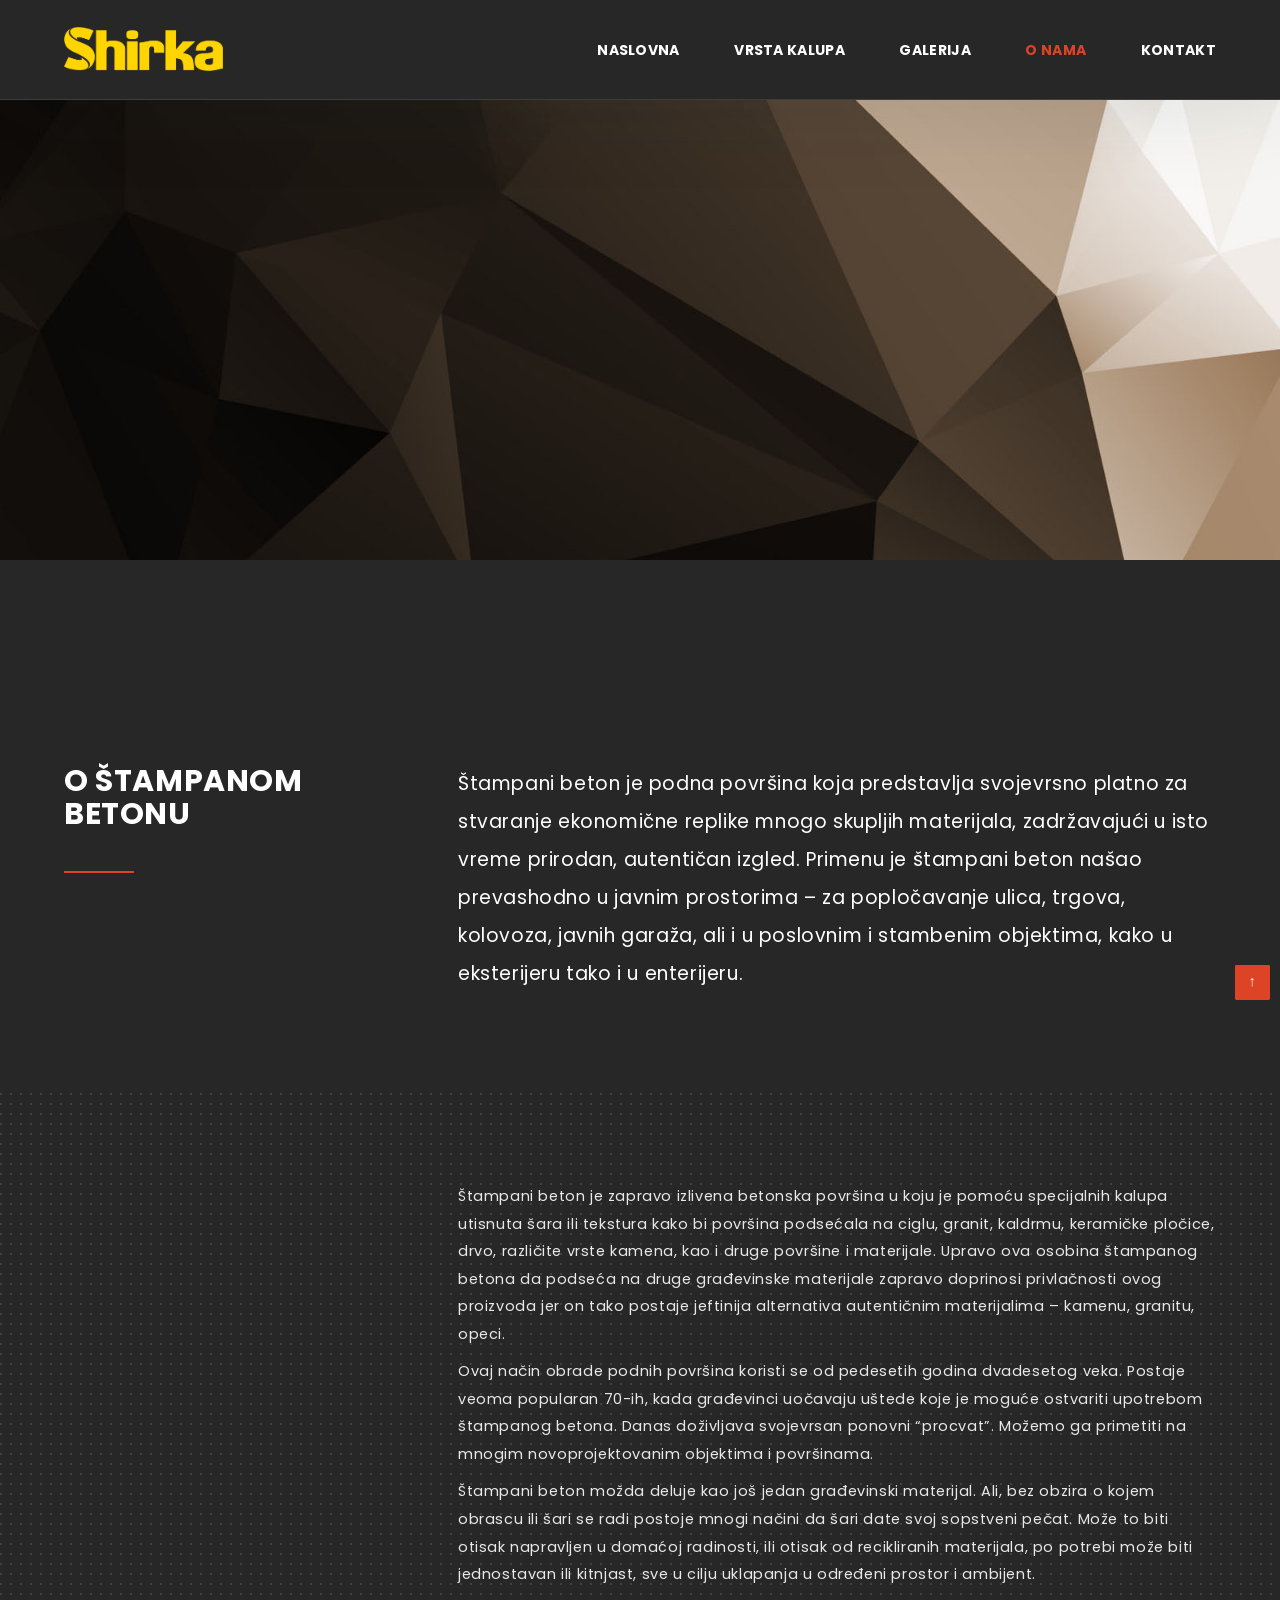
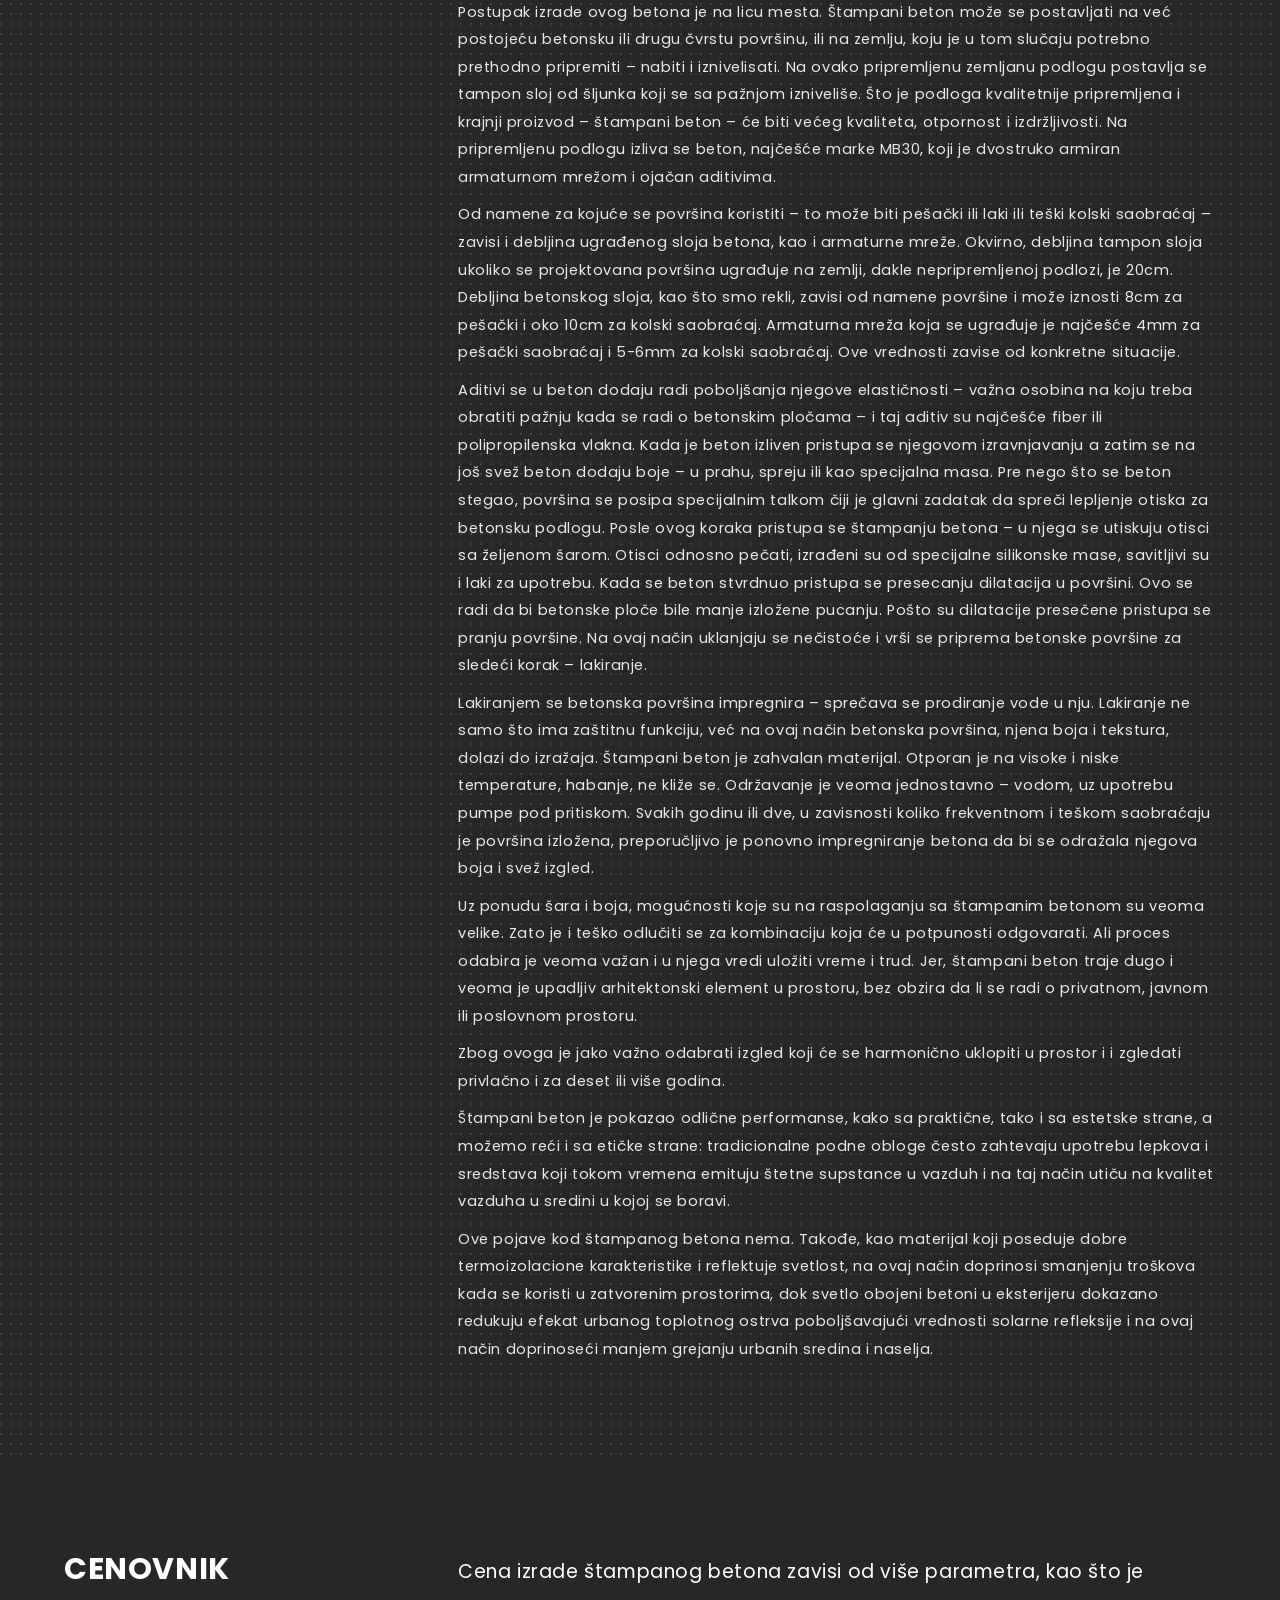
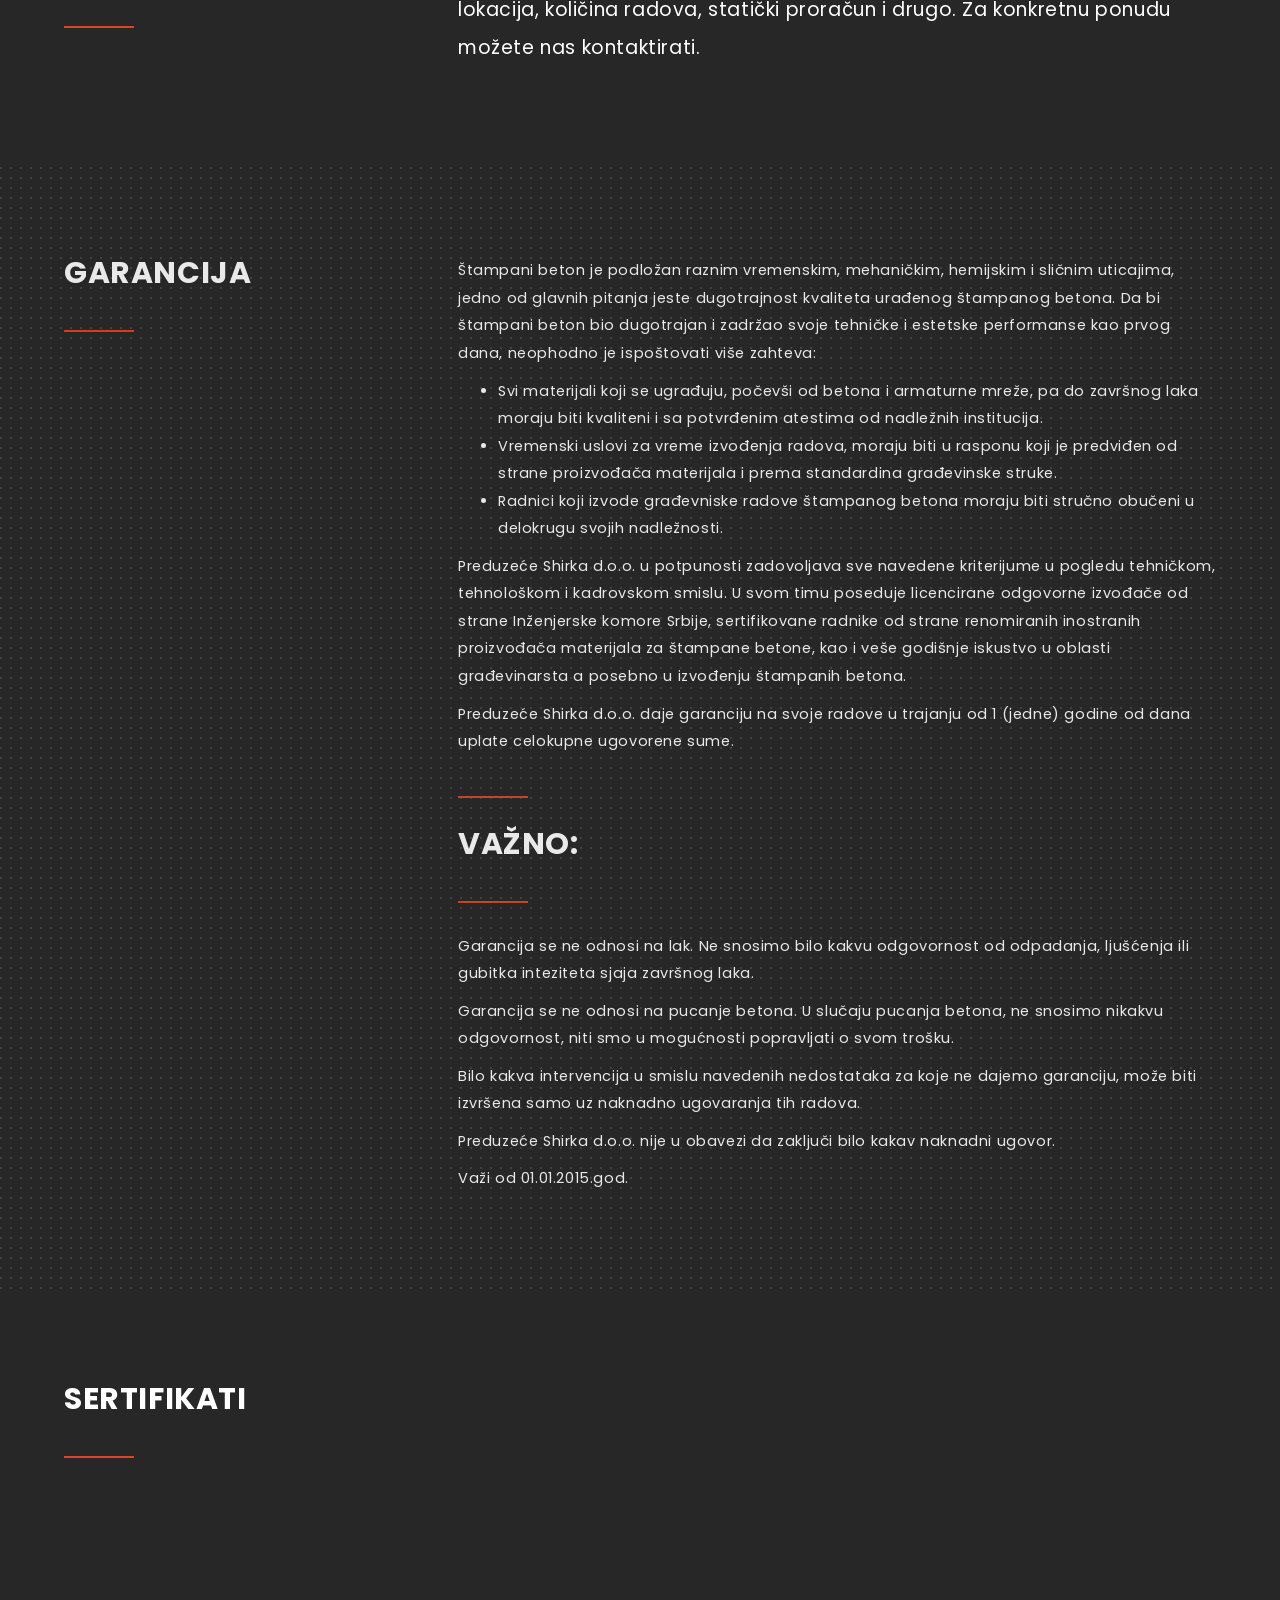
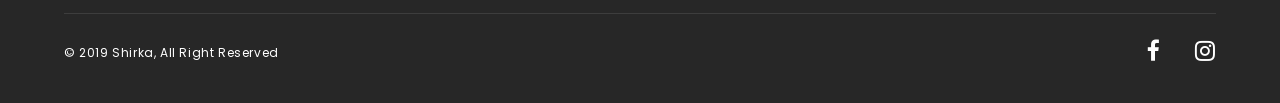
==== about-black.html @ 014ee8f3 "Initial commit" ====
<!DOCTYPE html>
<html lang="zxx">
  <head>
    <meta charset="utf-8">
    <title>Štampani beton | O nama</title>
    <meta content="" name="description">
    <meta content="" name="author">
    <meta content="" name="keywords">
    <meta content="width=device-width, initial-scale=1, maximum-scale=1" name="viewport">
    <!-- Bootstrap CSS -->
    <link href="css/bootstrap.min.css" rel="stylesheet">
    <!-- font themify CSS -->
    <link rel="stylesheet" href="css/themify-icons.css">
    <!-- font awesome CSS -->
    <link href="font-awesome/css/font-awesome.css" rel="stylesheet">
    <!-- date picker CSS -->
    <link href="css/datepicker.min.css" rel="stylesheet">
    <!-- revolution slider css -->
    <link rel="stylesheet" type="text/css" href="css/fullwidth.css" media="screen" />
	  <link rel="stylesheet" type="text/css" href="rs-plugin/css/settings.css" media="screen" />
    <link rel="stylesheet" href="css/rev-settings.css" type="text/css">
    <!-- on3step CSS -->
    <link href="css/custom.css" rel="stylesheet">
    <link href="css/animated-on3step.css" rel="stylesheet">
    <link href="css/owl.carousel.css" rel="stylesheet">
    <link href="css/owl.theme.css" rel="stylesheet">
    <link href="css/on3step-style.css" rel="stylesheet">
    <link href="css/queries-on3step.css" media="all" rel="stylesheet">
  </head>
  
  <body class="black">
  
    <!-- preloader -->
    <div class="bg-preloader-white"></div>
    <div class="bg-preloader-white-bot"></div>
    <div class="preloader">
        <div class="prtf-st-loader1">
            <div class="prtf-outline">
                <div class="prtf-line-1"></div>
                <div class="prtf-line-2"></div>
                <div class="prtf-line-3"></div>
                <div class="prtf-line-4"></div>
            </div>        
        </div>
    </div>
    <!-- preloader end -->
    
   <!-- content wraper -->
   <div class="content-wrapper">
    
   <header class="init">
      <!-- nav -->
      <div class="navbar-default-white navbar-fixed-top">
        <div class="container-fluid m-5-hor">
        <div class="row">
        

          <!-- logo --> 
          <a class="navbar-brand white" href="index.html">
          <img alt="logo" src="img/logo/logo-shirka-yellow.png">
          </a> 
          <!-- logo end -->

           <!-- menu mobile display -->
           <button class="navbar-toggle" data-target=".navbar-collapse" data-toggle="collapse">
           <span class="icon icon-bar"></span> 
           <span class="icon icon-bar"></span> 
           <span class="icon icon-bar"></span></button> 
           <!-- menu mobile display end -->
          
          <!-- mainmenu start -->
          <div class="white menu-init" id="main-menu">
            <nav id="menu-center">
              <ul>
                <li>
                  <a href="index-black.html">Naslovna</a>
                </li>
                <li>
                  <a href="works-black.html">Vrsta kalupa</a>
                </li>
                <li>
                  <a href="gallery-black.html">Galerija</a>
                </li>
                <li>
                  <a class="actived" href="about-black.html">O nama</a>
                </li>
                <li>
                  <a href="contact-black.html">Kontakt</a>
                </li>
              </ul>
            </nav>
          </div>
          <!-- mainmenu end -->
          
        </div>
        </div>
        <!-- container -->
      </div>
      <!-- nav end -->
      </header>
      
      <!-- section img about -->
      <section aria-label="subheader" class="no-top no-bottom" >
        <div class="container-fluid">
          <div class="row">
            <div class="gal-home">
              <div class="hovereffect">
                <a class="big-img-1" href="img/img-about.jpg">
                  <img alt="imageportofolio" class="img-responsive" src="img/img-about.jpg">
                </a>
              </div>
            </div>
          </div>
        </div>
      </section>
      <!-- section img about end -->

      <!-- section about -->
      <section aria-label="Detail" id="about">
            <div class="container-fluid m-5-hor">
             <div class="row">
                <!-- heading text -->   
                <div class="col-md-4">
                  <h2 class="no-top">
                    O ŠTAMPANOM<br> BETONU
                  </h2>
                  <h1 class="heading no-top"></h1>
                </div>
                 <!-- heading text end --> 
                <div class="col-md-8">
                  <p>
                    Štampani beton je podna površina koja predstavlja svojevrsno platno za stvaranje ekonomične replike mnogo skupljih
                    materijala, zadržavajući u isto vreme prirodan, autentičan izgled. Primenu je štampani beton našao prevashodno u
                    javnim
                    prostorima – za popločavanje ulica, trgova, kolovoza, javnih garaža, ali i u poslovnim i stambenim objektima, kako u
                    eksterijeru tako i u enterijeru.
                  </p>
                </div>
                </div>
            </div>
      </section>
      <!-- section about end --> 

      <!--  team --> 
      <section  aria-label="projects" class="dot">
        <div class="container-fluid m-5-hor">
          <div class="row">

                <!-- heading text -->   
                <div class="col-md-4"></div>
                 <!-- heading text end --> 
                 
                 <div class="col-md-8">
                  <p class="content">
                    Štampani beton je zapravo izlivena betonska površina u koju je pomoću specijalnih kalupa utisnuta šara ili tekstura kako
                    bi površina podsećala na ciglu, granit, kaldrmu, keramičke pločice, drvo, različite vrste kamena, kao i druge površine i
                    materijale. Upravo ova osobina štampanog betona da podseća na druge građevinske materijale zapravo doprinosi
                    privlačnosti ovog proizvoda jer on tako postaje jeftinija alternativa autentičnim materijalima – kamenu, granitu, opeci.
                  </p>
                  <p>
                    Ovaj način obrade podnih površina koristi se od pedesetih godina dvadesetog veka. Postaje veoma popularan 70-ih, kada
                    građevinci uočavaju uštede koje je moguće ostvariti upotrebom štampanog betona. Danas doživljava svojevrsan ponovni
                    “procvat”. Možemo ga primetiti na mnogim novoprojektovanim objektima i površinama.
                  </p>
                  <p>
                    Štampani beton možda deluje kao još jedan građevinski materijal. Ali, bez obzira o kojem obrascu ili šari se radi
                    postoje mnogi načini da šari date svoj sopstveni pečat. Može to biti otisak napravljen u domaćoj radinosti, ili otisak
                    od recikliranih materijala, po potrebi može biti jednostavan ili kitnjast, sve u cilju uklapanja u određeni prostor i
                    ambijent.
                  </p>
                  <p>
                    Postupak izrade ovog betona je na licu mesta. Štampani beton može se postavljati na već postojeću betonsku ili drugu
                    čvrstu površinu, ili na zemlju, koju je u tom slučaju potrebno prethodno pripremiti – nabiti i iznivelisati. Na ovako
                    pripremljenu zemljanu podlogu postavlja se tampon sloj od šljunka koji se sa pažnjom izniveliše. Što je podloga
                    kvalitetnije pripremljena i krajnji proizvod – štampani beton – će biti većeg kvaliteta, otpornost i izdržljivosti. Na
                    pripremljenu podlogu izliva se beton, najčešće marke MB30, koji je dvostruko armiran armaturnom mrežom i ojačan
                    aditivima.
                  </p>
                  <p>
                    Od namene za kojuće se površina koristiti – to može biti pešački ili laki ili teški kolski saobraćaj – zavisi i debljina
                    ugrađenog sloja betona, kao i armaturne mreže. Okvirno, debljina tampon sloja ukoliko se projektovana površina ugrađuje
                    na zemlji, dakle nepripremljenoj podlozi, je 20cm. Debljina betonskog sloja, kao što smo rekli, zavisi od namene
                    površine i može iznosti 8cm za pešački i oko 10cm za kolski saobraćaj. Armaturna mreža koja se ugrađuje je najčešće 4mm
                    za pešački saobraćaj i 5-6mm za kolski saobraćaj. Ove vrednosti zavise od konkretne situacije.
                  </p>
                  <p>
                    Aditivi se u beton dodaju radi poboljšanja njegove elastičnosti – važna osobina na koju treba obratiti pažnju kada se
                    radi o betonskim pločama – i taj aditiv su najčešće fiber ili polipropilenska vlakna. Kada je beton izliven pristupa se
                    njegovom izravnjavanju a zatim se na još svež beton dodaju boje – u prahu, spreju ili kao specijalna masa. Pre nego što
                    se beton stegao, površina se posipa specijalnim talkom čiji je glavni zadatak da spreči lepljenje otiska za betonsku
                    podlogu. Posle ovog koraka pristupa se štampanju betona – u njega se utiskuju otisci sa željenom šarom. Otisci odnosno
                    pečati, izrađeni su od specijalne silikonske mase, savitljivi su i laki za upotrebu. Kada se beton stvrdnuo pristupa se
                    presecanju dilatacija u površini. Ovo se radi da bi betonske ploče bile manje izložene pucanju. Pošto su dilatacije
                    presečene pristupa se pranju površine. Na ovaj način uklanjaju se nečistoće i vrši se priprema betonske površine za
                    sledeći korak – lakiranje.
                  </p>
                  <p>
                    Lakiranjem se betonska površina impregnira – sprečava se prodiranje vode u nju. Lakiranje ne samo što ima zaštitnu
                    funkciju, već na ovaj način betonska površina, njena boja i tekstura, dolazi do izražaja. Štampani beton je zahvalan
                    materijal. Otporan je na visoke i niske temperature, habanje, ne kliže se. Održavanje je veoma jednostavno – vodom, uz
                    upotrebu pumpe pod pritiskom. Svakih godinu ili dve, u zavisnosti koliko frekventnom i teškom saobraćaju je površina
                    izložena, preporučljivo je ponovno impregniranje betona da bi se odražala njegova boja i svež izgled.
                  </p>
                  <p>
                    Uz ponudu šara i boja, mogućnosti koje su na raspolaganju sa štampanim betonom su veoma velike. Zato je i teško odlučiti
                    se za kombinaciju koja će u potpunosti odgovarati. Ali proces odabira je veoma važan i u njega vredi uložiti vreme i
                    trud. Jer, štampani beton traje dugo i veoma je upadljiv arhitektonski element u prostoru, bez obzira da li se radi o
                    privatnom, javnom ili poslovnom prostoru.
                  </p>
                  <p>
                    Zbog ovoga je jako važno odabrati izgled koji će se harmonično uklopiti u prostor i i zgledati privlačno i za deset ili
                    više godina.
                  </p>
                  <p>
                    Štampani beton je pokazao odlične performanse, kako sa praktične, tako i sa estetske strane, a možemo reći i sa etičke
                    strane: tradicionalne podne obloge često zahtevaju upotrebu lepkova i sredstava koji tokom vremena emituju štetne
                    supstance u vazduh i na taj način utiču na kvalitet vazduha u sredini u kojoj se boravi.
                  </p>
                  <p>
                    Ove pojave kod štampanog betona nema. Takođe, kao materijal koji poseduje dobre termoizolacione karakteristike i
                    reflektuje svetlost, na ovaj način doprinosi smanjenju troškova kada se koristi u zatvorenim prostorima, dok svetlo
                    obojeni betoni u eksterijeru dokazano redukuju efekat urbanog toplotnog ostrva poboljšavajući vrednosti solarne
                    refleksije i na ovaj način doprinoseći manjem grejanju urbanih sredina i naselja.
                  </p>
                 </div>

        </div>
       </div>
      </section> 
      <!--  team end -->

      <section aria-label="Detail" id="about">
        <div class="container-fluid m-5-hor">
          <div class="row">
            <!-- heading text -->
            <div class="col-md-4">
              <h2 class="no-top">
                CENOVNIK
              </h2>
              <h1 class="heading no-top"></h1>
            </div>
            <!-- heading text end -->
            <div class="col-md-8">
              <p>
                Cena izrade štampanog betona zavisi od više parametra, kao što je lokacija, količina radova, statički
                proračun i drugo.
                Za konkretnu ponudu možete nas kontaktirati.
              </p>
            </div>
          </div>
        </div>
      </section>

      <section aria-label="Detail" class="dot">
        <div class="container-fluid m-5-hor">
          <div class="row">
            <!-- heading text -->
            <div class="col-md-4">
              <h2 class="no-top">
                GARANCIJA
              </h2>
              <h1 class="heading no-top"></h1>
            </div>
            <!-- heading text end -->
            <div class="col-md-8">
              <p>
                Štampani beton je podložan raznim vremenskim, mehaničkim, hemijskim i sličnim uticajima, jedno
                od glavnih pitanja jeste dugotrajnost kvaliteta urađenog štampanog betona. Da bi štampani beton
                bio dugotrajan i zadržao svoje tehničke i estetske performanse kao prvog dana, neophodno je
                ispoštovati više zahteva:
                <ul>
                  <li>Svi materijali koji se ugrađuju, počevši od betona i armaturne mreže, pa do završnog laka moraju
                  biti kvaliteni i sa potvrđenim atestima od nadležnih institucija.</li>
                  <li>Vremenski uslovi za vreme izvođenja radova, moraju biti u rasponu koji je predviđen od strane
                  proizvođača materijala i prema standardina građevinske struke.</li>
                  <li>Radnici koji izvode građevniske radove štampanog betona moraju biti stručno obučeni u
                  delokrugu svojih nadležnosti.</li>
                </ul>
              </p>
              <p>
                Preduzeće Shirka d.o.o. u potpunosti zadovoljava sve navedene kriterijume u pogledu tehničkom,
                tehnološkom i kadrovskom smislu. U svom timu poseduje licencirane odgovorne izvođače od
                strane Inženjerske komore Srbije, sertifikovane radnike od strane renomiranih inostranih
                proizvođača materijala za štampane betone, kao i veše godišnje iskustvo u oblasti građevinarsta a
                posebno u izvođenju štampanih betona.
              </p>
              <p>
                Preduzeće Shirka d.o.o. daje garanciju na svoje radove u trajanju od 1 (jedne) godine od dana
                uplate celokupne ugovorene sume.
              </p>

              <h1 class="heading no-top"></h1>
              <h2 class="no-top m-5-ver">
                VAŽNO:
              </h2>
              <h1 class="heading no-top"></h1>

              <p>
                Garancija se ne odnosi na lak. Ne snosimo bilo kakvu odgovornost od odpadanja, ljušćenja ili
                gubitka inteziteta sjaja završnog laka.
              </p>
              <p>
                Garancija se ne odnosi na pucanje betona. U slučaju pucanja betona, ne snosimo nikakvu
                odgovornost, niti smo u mogućnosti popravljati o svom trošku.
              </p>
              <p>
                Bilo kakva intervencija u smislu navedenih nedostataka za koje ne dajemo garanciju, može biti
                izvršena samo uz naknadno ugovaranja tih radova.
              </p>
              <p>
                Preduzeće Shirka d.o.o. nije u obavezi da zaključi bilo kakav naknadni ugovor.
              </p>
              <p>
                Važi od 01.01.2015.god.
              </p>
            </div>
          </div>
        </div>
      </section>

      <section aria-label="Detail" id="about">
        <div class="container-fluid m-5-hor">
          <div class="row">
            <!-- heading text -->
            <div class="col-md-4">
              <h2 class="no-top">
                SERTIFIKATI
              </h2>
              <h1 class="heading no-top"></h1>
            </div>
            <!-- heading text end -->
            <div class="col-md-8">
              
            </div>
          </div>
        </div>
      </section>   

       <!-- footer -->
       <footer class="footer">
          <div class="container-fluid m-5-hor">
            <div class="bottom-footer">
              <div class="row">
                <div class="col-sm-6 copyright sm-text-center">
                  <span>© 2019 Shirka, All Right Reserved</span>
                </div>
                <div class="col-sm-6 col-xs-12 text-right sm-text-center mt-sml-10">
                  <div class="social-icons rounded">
                    <a href="#"><i class="fa fa-facebook"></i></a> 
                    <a href="#"><i class="fa fa-instagram"></i></a>
                  </div>
                </div>
              </div>
            </div>
          </div><!-- end bottom footer -->
      </footer>
      <!-- footer end -->
      
      
      <!-- ScrolltoTop -->
      <div id="totop" class="init">
        &uarr;
      </div>   

              <!-- modal login -->
              <div id="fLogin" class="modal fade">
                <div class="modal-dialog modal-login">
                  <div class="modal-content">
                    <div class="modal-header">      
                      <h4 class="modal-title">Member Log In</h4>
                      <button type="button" class="close" data-dismiss="modal" aria-hidden="true">&times;</button>
                    </div>
                    <div class="modal-body">
                      <form action="#" method="post">
                        <div class="form-group">
                          <label>User Name</label>
                          <input type="text" class="form-control" required>
                        </div>
                        <div class="form-group">
                          <label>Password</label>
                          <input type="password" class="form-control" required>         
                        </div>
                        <div class="form-group">
                          <input type="submit" class="btn btn-primary btn-block btn-lg" value="Log In">
                        </div>
                      </form>       
                      
                    </div>
                    <div class="modal-footer">
                      <a href="#">or Sign Up</a>
                    </div>
                  </div>
                </div>
              </div>
              <!-- modal login end -->

              <!-- modal registration -->
              <div id="fsignUp" class="modal fade">
                <div class="modal-dialog modal-login">
                  <div class="modal-content">
                    <div class="modal-header">      
                      <h4 class="modal-title">Member Registration</h4>
                      <button type="button" class="close" data-dismiss="modal" aria-hidden="true">&times;</button>
                    </div>
                    <div class="modal-body">
                      <form>
                        <div class="form-group">
                        <label>First Name</label>
                        <input type="text" name="firstname" class="form-control" required>
                        </div>
                        <div class="form-group">
                        <label>Last Name</label>
                        <input type="text" name="lastname" class="form-control" required>
                        </div>
                        <div class="form-group">
                        <label>Email Address</label>
                        <input type="email" name="email" class="form-control" required>
                        </div>
                        <div class="form-group">
                        <label>Username</label>
                        <input type="text" name="username" class="form-control" required>
                        </div>
                        <div class="form-group">
                        <label>Password</label>
                        <input type="password" name="password" class="form-control" required>
                        </div>
                        <div class="form-group">
                        <label><input type="checkbox" name="terms"> I agree with the <a href="#">Terms and Conditions</a>.</label>
                        </div>
                        <div class="form-group"><input type="submit" value="Sign up" class="btn btn-primary btn-block btn-lg"></div>
                        <div class="clearfix"></div>
                      </form>       
                      
                    </div>
                    <div class="modal-footer">
                      <a href="#">or Log In</a>
                    </div>
                  </div>
                </div>
              </div>
              <!-- modal registration end -->      

     
    </div>
    <!-- content wraper end --> 
    
    <!-- plugin JS -->
    <script src="plugin/pluginson3step.js"></script> 
    <script src="plugin/bootstrap.min.js"></script>
    <script src='plugin/bootstrap-datepicker.min.js'></script>
    <script src="plugin/sticky.js"></script> 
    <!-- slider revolution  -->
    <script src="rs-plugin/js/jquery.themepunch.tools.min.js"></script>
    <script src="rs-plugin/js/jquery.themepunch.revolution.min.js"></script>
    <!-- on3step JS -->
    <script src="js/on3step.js"></script>
    <script src="js/plugin-set.js"></script>
  </body>
</html>
---- css/datepicker.min.css ----
/*!
 * Datepicker for Bootstrap v1.6.1 (https://github.com/eternicode/bootstrap-datepicker)
 *
 * Copyright 2012 Stefan Petre
 * Improvements by Andrew Rowls
 * Licensed under the Apache License v2.0 (http://www.apache.org/licenses/LICENSE-2.0)
 */
.datepicker{padding:4px;-webkit-border-radius:4px;-moz-border-radius:4px;border-radius:4px;direction:ltr}.datepicker-inline{width:220px}.datepicker.datepicker-rtl{direction:rtl}.datepicker.datepicker-rtl table tr td span{float:right}.datepicker-dropdown{top:0;left:0}.datepicker-dropdown:before{content:'';display:inline-block;border-left:7px solid transparent;border-right:7px solid transparent;border-bottom:7px solid #999;border-top:0;border-bottom-color:rgba(0,0,0,.2);position:absolute}.datepicker-dropdown:after{content:'';display:inline-block;border-left:6px solid transparent;border-right:6px solid transparent;border-bottom:6px solid #fff;border-top:0;position:absolute}.datepicker-dropdown.datepicker-orient-left:before{left:6px}.datepicker-dropdown.datepicker-orient-left:after{left:7px}.datepicker-dropdown.datepicker-orient-right:before{right:6px}.datepicker-dropdown.datepicker-orient-right:after{right:7px}.datepicker-dropdown.datepicker-orient-bottom:before{top:-7px}.datepicker-dropdown.datepicker-orient-bottom:after{top:-6px}.datepicker-dropdown.datepicker-orient-top:before{bottom:-7px;border-bottom:0;border-top:7px solid #999}.datepicker-dropdown.datepicker-orient-top:after{bottom:-6px;border-bottom:0;border-top:6px solid #fff}.datepicker>div{display:none}.datepicker table{margin:0;-webkit-touch-callout:none;-webkit-user-select:none;-khtml-user-select:none;-moz-user-select:none;-ms-user-select:none;user-select:none}.datepicker td,.datepicker th{text-align:center;width:20px;height:20px;-webkit-border-radius:4px;-moz-border-radius:4px;border-radius:4px;border:none}.table-striped .datepicker table tr td,.table-striped .datepicker table tr th{background-color:transparent}.datepicker table tr td.day.focused,.datepicker table tr td.day:hover{background:#eee;cursor:pointer}.datepicker table tr td.new,.datepicker table tr td.old{color:#999}.datepicker table tr td.disabled,.datepicker table tr td.disabled:hover{background:0 0;color:#999;cursor:default}.datepicker table tr td.highlighted{background:#d9edf7;border-radius:0}.datepicker table tr td.today,.datepicker table tr td.today.disabled,.datepicker table tr td.today.disabled:hover,.datepicker table tr td.today:hover{background-color:#fde19a;background-image:-moz-linear-gradient(to bottom,#fdd49a,#fdf59a);background-image:-ms-linear-gradient(to bottom,#fdd49a,#fdf59a);background-image:-webkit-gradient(linear,0 0,0 100%,from(#fdd49a),to(#fdf59a));background-image:-webkit-linear-gradient(to bottom,#fdd49a,#fdf59a);background-image:-o-linear-gradient(to bottom,#fdd49a,#fdf59a);background-image:linear-gradient(to bottom,#fdd49a,#fdf59a);background-repeat:repeat-x;filter:progid:DXImageTransform.Microsoft.gradient(startColorstr='#fdd49a', endColorstr='#fdf59a', GradientType=0);border-color:#fdf59a #fdf59a #fbed50;border-color:rgba(0,0,0,.1) rgba(0,0,0,.1) rgba(0,0,0,.25);filter:progid:DXImageTransform.Microsoft.gradient(enabled=false);color:#000}.datepicker table tr td.today.active,.datepicker table tr td.today.disabled,.datepicker table tr td.today.disabled.active,.datepicker table tr td.today.disabled.disabled,.datepicker table tr td.today.disabled:active,.datepicker table tr td.today.disabled:hover,.datepicker table tr td.today.disabled:hover.active,.datepicker table tr td.today.disabled:hover.disabled,.datepicker table tr td.today.disabled:hover:active,.datepicker table tr td.today.disabled:hover:hover,.datepicker table tr td.today.disabled:hover[disabled],.datepicker table tr td.today.disabled[disabled],.datepicker table tr td.today:active,.datepicker table tr td.today:hover,.datepicker table tr td.today:hover.active,.datepicker table tr td.today:hover.disabled,.datepicker table tr td.today:hover:active,.datepicker table tr td.today:hover:hover,.datepicker table tr td.today:hover[disabled],.datepicker table tr td.today[disabled]{background-color:#fdf59a}.datepicker table tr td.today.active,.datepicker table tr td.today.disabled.active,.datepicker table tr td.today.disabled:active,.datepicker table tr td.today.disabled:hover.active,.datepicker table tr td.today.disabled:hover:active,.datepicker table tr td.today:active,.datepicker table tr td.today:hover.active,.datepicker table tr td.today:hover:active{background-color:#fbf069\9}.datepicker table tr td.today:hover:hover{color:#000}.datepicker table tr td.today.active:hover{color:#fff}.datepicker table tr td.range,.datepicker table tr td.range.disabled,.datepicker table tr td.range.disabled:hover,.datepicker table tr td.range:hover{background:#eee;-webkit-border-radius:0;-moz-border-radius:0;border-radius:0}.datepicker table tr td.range.today,.datepicker table tr td.range.today.disabled,.datepicker table tr td.range.today.disabled:hover,.datepicker table tr td.range.today:hover{background-color:#f3d17a;background-image:-moz-linear-gradient(to bottom,#f3c17a,#f3e97a);background-image:-ms-linear-gradient(to bottom,#f3c17a,#f3e97a);background-image:-webkit-gradient(linear,0 0,0 100%,from(#f3c17a),to(#f3e97a));background-image:-webkit-linear-gradient(to bottom,#f3c17a,#f3e97a);background-image:-o-linear-gradient(to bottom,#f3c17a,#f3e97a);background-image:linear-gradient(to bottom,#f3c17a,#f3e97a);background-repeat:repeat-x;filter:progid:DXImageTransform.Microsoft.gradient(startColorstr='#f3c17a', endColorstr='#f3e97a', GradientType=0);border-color:#f3e97a #f3e97a #edde34;border-color:rgba(0,0,0,.1) rgba(0,0,0,.1) rgba(0,0,0,.25);filter:progid:DXImageTransform.Microsoft.gradient(enabled=false);-webkit-border-radius:0;-moz-border-radius:0;border-radius:0}.datepicker table tr td.range.today.active,.datepicker table tr td.range.today.disabled,.datepicker table tr td.range.today.disabled.active,.datepicker table tr td.range.today.disabled.disabled,.datepicker table tr td.range.today.disabled:active,.datepicker table tr td.range.today.disabled:hover,.datepicker table tr td.range.today.disabled:hover.active,.datepicker table tr td.range.today.disabled:hover.disabled,.datepicker table tr td.range.today.disabled:hover:active,.datepicker table tr td.range.today.disabled:hover:hover,.datepicker table tr td.range.today.disabled:hover[disabled],.datepicker table tr td.range.today.disabled[disabled],.datepicker table tr td.range.today:active,.datepicker table tr td.range.today:hover,.datepicker table tr td.range.today:hover.active,.datepicker table tr td.range.today:hover.disabled,.datepicker table tr td.range.today:hover:active,.datepicker table tr td.range.today:hover:hover,.datepicker table tr td.range.today:hover[disabled],.datepicker table tr td.range.today[disabled]{background-color:#f3e97a}.datepicker table tr td.range.today.active,.datepicker table tr td.range.today.disabled.active,.datepicker table tr td.range.today.disabled:active,.datepicker table tr td.range.today.disabled:hover.active,.datepicker table tr td.range.today.disabled:hover:active,.datepicker table tr td.range.today:active,.datepicker table tr td.range.today:hover.active,.datepicker table tr td.range.today:hover:active{background-color:#efe24b\9}.datepicker table tr td.selected,.datepicker table tr td.selected.disabled,.datepicker table tr td.selected.disabled:hover,.datepicker table tr td.selected:hover{background-color:#9e9e9e;background-image:-moz-linear-gradient(to bottom,#b3b3b3,grey);background-image:-ms-linear-gradient(to bottom,#b3b3b3,grey);background-image:-webkit-gradient(linear,0 0,0 100%,from(#b3b3b3),to(grey));background-image:-webkit-linear-gradient(to bottom,#b3b3b3,grey);background-image:-o-linear-gradient(to bottom,#b3b3b3,grey);background-image:linear-gradient(to bottom,#b3b3b3,grey);background-repeat:repeat-x;filter:progid:DXImageTransform.Microsoft.gradient(startColorstr='#b3b3b3', endColorstr='#808080', GradientType=0);border-color:grey grey #595959;border-color:rgba(0,0,0,.1) rgba(0,0,0,.1) rgba(0,0,0,.25);filter:progid:DXImageTransform.Microsoft.gradient(enabled=false);color:#fff;text-shadow:0 -1px 0 rgba(0,0,0,.25)}.datepicker table tr td.selected.active,.datepicker table tr td.selected.disabled,.datepicker table tr td.selected.disabled.active,.datepicker table tr td.selected.disabled.disabled,.datepicker table tr td.selected.disabled:active,.datepicker table tr td.selected.disabled:hover,.datepicker table tr td.selected.disabled:hover.active,.datepicker table tr td.selected.disabled:hover.disabled,.datepicker table tr td.selected.disabled:hover:active,.datepicker table tr td.selected.disabled:hover:hover,.datepicker table tr td.selected.disabled:hover[disabled],.datepicker table tr td.selected.disabled[disabled],.datepicker table tr td.selected:active,.datepicker table tr td.selected:hover,.datepicker table tr td.selected:hover.active,.datepicker table tr td.selected:hover.disabled,.datepicker table tr td.selected:hover:active,.datepicker table tr td.selected:hover:hover,.datepicker table tr td.selected:hover[disabled],.datepicker table tr td.selected[disabled]{background-color:grey}.datepicker table tr td.selected.active,.datepicker table tr td.selected.disabled.active,.datepicker table tr td.selected.disabled:active,.datepicker table tr td.selected.disabled:hover.active,.datepicker table tr td.selected.disabled:hover:active,.datepicker table tr td.selected:active,.datepicker table tr td.selected:hover.active,.datepicker table tr td.selected:hover:active{background-color:#666\9}.datepicker table tr td.active,.datepicker table tr td.active.disabled,.datepicker table tr td.active.disabled:hover,.datepicker table tr td.active:hover{background-color:#006dcc;background-image:-moz-linear-gradient(to bottom,#08c,#04c);background-image:-ms-linear-gradient(to bottom,#08c,#04c);background-image:-webkit-gradient(linear,0 0,0 100%,from(#08c),to(#04c));background-image:-webkit-linear-gradient(to bottom,#08c,#04c);background-image:-o-linear-gradient(to bottom,#08c,#04c);background-image:linear-gradient(to bottom,#08c,#04c);background-repeat:repeat-x;filter:progid:DXImageTransform.Microsoft.gradient(startColorstr='#0088cc', endColorstr='#0044cc', GradientType=0);border-color:#04c #04c #002a80;border-color:rgba(0,0,0,.1) rgba(0,0,0,.1) rgba(0,0,0,.25);filter:progid:DXImageTransform.Microsoft.gradient(enabled=false);color:#fff;text-shadow:0 -1px 0 rgba(0,0,0,.25)}.datepicker table tr td.active.active,.datepicker table tr td.active.disabled,.datepicker table tr td.active.disabled.active,.datepicker table tr td.active.disabled.disabled,.datepicker table tr td.active.disabled:active,.datepicker table tr td.active.disabled:hover,.datepicker table tr td.active.disabled:hover.active,.datepicker table tr td.active.disabled:hover.disabled,.datepicker table tr td.active.disabled:hover:active,.datepicker table tr td.active.disabled:hover:hover,.datepicker table tr td.active.disabled:hover[disabled],.datepicker table tr td.active.disabled[disabled],.datepicker table tr td.active:active,.datepicker table tr td.active:hover,.datepicker table tr td.active:hover.active,.datepicker table tr td.active:hover.disabled,.datepicker table tr td.active:hover:active,.datepicker table tr td.active:hover:hover,.datepicker table tr td.active:hover[disabled],.datepicker table tr td.active[disabled]{background-color:#04c}.datepicker table tr td.active.active,.datepicker table tr td.active.disabled.active,.datepicker table tr td.active.disabled:active,.datepicker table tr td.active.disabled:hover.active,.datepicker table tr td.active.disabled:hover:active,.datepicker table tr td.active:active,.datepicker table tr td.active:hover.active,.datepicker table tr td.active:hover:active{background-color:#039\9}.datepicker table tr td span{display:block;width:23%;height:54px;line-height:54px;float:left;margin:1%;cursor:pointer;-webkit-border-radius:4px;-moz-border-radius:4px;border-radius:4px}.datepicker table tr td span.focused,.datepicker table tr td span:hover{background:#eee}.datepicker table tr td span.disabled,.datepicker table tr td span.disabled:hover{background:0 0;color:#999;cursor:default}.datepicker table tr td span.active,.datepicker table tr td span.active.disabled,.datepicker table tr td span.active.disabled:hover,.datepicker table tr td span.active:hover{background-color:#006dcc;background-image:-moz-linear-gradient(to bottom,#08c,#04c);background-image:-ms-linear-gradient(to bottom,#08c,#04c);background-image:-webkit-gradient(linear,0 0,0 100%,from(#08c),to(#04c));background-image:-webkit-linear-gradient(to bottom,#08c,#04c);background-image:-o-linear-gradient(to bottom,#08c,#04c);background-image:linear-gradient(to bottom,#08c,#04c);background-repeat:repeat-x;filter:progid:DXImageTransform.Microsoft.gradient(startColorstr='#0088cc', endColorstr='#0044cc', GradientType=0);border-color:#04c #04c #002a80;border-color:rgba(0,0,0,.1) rgba(0,0,0,.1) rgba(0,0,0,.25);filter:progid:DXImageTransform.Microsoft.gradient(enabled=false);color:#fff;text-shadow:0 -1px 0 rgba(0,0,0,.25)}.datepicker table tr td span.active.active,.datepicker table tr td span.active.disabled,.datepicker table tr td span.active.disabled.active,.datepicker table tr td span.active.disabled.disabled,.datepicker table tr td span.active.disabled:active,.datepicker table tr td span.active.disabled:hover,.datepicker table tr td span.active.disabled:hover.active,.datepicker table tr td span.active.disabled:hover.disabled,.datepicker table tr td span.active.disabled:hover:active,.datepicker table tr td span.active.disabled:hover:hover,.datepicker table tr td span.active.disabled:hover[disabled],.datepicker table tr td span.active.disabled[disabled],.datepicker table tr td span.active:active,.datepicker table tr td span.active:hover,.datepicker table tr td span.active:hover.active,.datepicker table tr td span.active:hover.disabled,.datepicker table tr td span.active:hover:active,.datepicker table tr td span.active:hover:hover,.datepicker table tr td span.active:hover[disabled],.datepicker table tr td span.active[disabled]{background-color:#04c}.datepicker table tr td span.active.active,.datepicker table tr td span.active.disabled.active,.datepicker table tr td span.active.disabled:active,.datepicker table tr td span.active.disabled:hover.active,.datepicker table tr td span.active.disabled:hover:active,.datepicker table tr td span.active:active,.datepicker table tr td span.active:hover.active,.datepicker table tr td span.active:hover:active{background-color:#039\9}.datepicker table tr td span.new,.datepicker table tr td span.old{color:#999}.datepicker .datepicker-switch{width:145px}.datepicker .datepicker-switch,.datepicker .next,.datepicker .prev,.datepicker tfoot tr th{cursor:pointer}.datepicker .datepicker-switch:hover,.datepicker .next:hover,.datepicker .prev:hover,.datepicker tfoot tr th:hover{background:#eee}.datepicker .cw{font-size:10px;width:12px;padding:0 2px 0 5px;vertical-align:middle}.input-append.date .add-on,.input-prepend.date .add-on{cursor:pointer}.input-append.date .add-on i,.input-prepend.date .add-on i{margin-top:3px}.input-daterange input{text-align:center}.input-daterange input:first-child{-webkit-border-radius:3px 0 0 3px;-moz-border-radius:3px 0 0 3px;border-radius:3px 0 0 3px}.input-daterange input:last-child{-webkit-border-radius:0 3px 3px 0;-moz-border-radius:0 3px 3px 0;border-radius:0 3px 3px 0}.input-daterange .add-on{display:inline-block;width:auto;min-width:16px;height:18px;padding:4px 5px;font-weight:400;line-height:18px;text-align:center;text-shadow:0 1px 0 #fff;vertical-align:middle;background-color:#eee;border:1px solid #ccc;margin-left:-5px;margin-right:-5px}
/*# sourceMappingURL=bootstrap-datepicker.min.css.map */
---- rs-plugin/css/settings.css ----
/*-----------------------------------------------------------------------------

	-	Revolution Slider 4.1 Captions -

		Screen Stylesheet

version:   	1.4.5
date:      	27/11/13
author:		themepunch
email:     	info@themepunch.com
website:   	http://www.themepunch.com
-----------------------------------------------------------------------------*/



/*************************
	-	CAPTIONS	-
**************************/

.tp-static-layers	{	position:absolute; z-index:505; top:0px;left:0px}

.tp-hide-revslider,.tp-caption.tp-hidden-caption	{	visibility:hidden !important; display:none !important}


.tp-caption { z-index:1; white-space:nowrap}

.tp-caption-demo .tp-caption	{	position:relative !important; display:inline-block; margin-bottom:10px; margin-right:20px !important}


.tp-caption.whitedivider3px {

	color: #000000;
	text-shadow: none;
	background-color: rgb(255, 255, 255);
	background-color: rgba(255, 255, 255, 1);
	text-decoration: none;
	min-width: 408px;
	min-height: 3px;
	background-position: initial initial;
	background-repeat: initial initial;
	border-width: 0px;
	border-color: #000000;
	border-style: none;
}


.tp-caption.finewide_large_white {
color:#ffffff;
text-shadow:none;
font-size:60px;
line-height:60px;
font-weight:300;
font-family:"Open Sans", sans-serif;
background-color:transparent;
text-decoration:none;
text-transform:uppercase;
letter-spacing:8px;
border-width:0px;
border-color:rgb(0, 0, 0);
border-style:none;
}

.tp-caption.whitedivider3px {
color:#000000;
text-shadow:none;
background-color:rgb(255, 255, 255);
background-color:rgba(255, 255, 255, 1);
text-decoration:none;
font-size:0px;
line-height:0;
min-width:468px;
min-height:3px;
border-width:0px;
border-color:rgb(0, 0, 0);
border-style:none;
}

.tp-caption.finewide_medium_white {
color:#ffffff;
text-shadow:none;
font-size:37px;
line-height:37px;
font-weight:300;
font-family:"Open Sans", sans-serif;
background-color:transparent;
text-decoration:none;
text-transform:uppercase;
letter-spacing:5px;
border-width:0px;
border-color:rgb(0, 0, 0);
border-style:none;
}

.tp-caption.boldwide_small_white {
font-size:25px;
line-height:25px;
font-weight:800;
font-family:"Open Sans", sans-serif;
color:rgb(255, 255, 255);
text-decoration:none;
background-color:transparent;
text-shadow:none;
text-transform:uppercase;
letter-spacing:5px;
border-width:0px;
border-color:rgb(0, 0, 0);
border-style:none;
}

.tp-caption.whitedivider3px_vertical {
color:#000000;
text-shadow:none;
background-color:rgb(255, 255, 255);
background-color:rgba(255, 255, 255, 1);
text-decoration:none;
font-size:0px;
line-height:0;
min-width:3px;
min-height:130px;
border-width:0px;
border-color:rgb(0, 0, 0);
border-style:none;
}

.tp-caption.finewide_small_white {
color:#ffffff;
text-shadow:none;
font-size:25px;
line-height:25px;
font-weight:300;
font-family:"Open Sans", sans-serif;
background-color:transparent;
text-decoration:none;
text-transform:uppercase;
letter-spacing:5px;
border-width:0px;
border-color:rgb(0, 0, 0);
border-style:none;
}

.tp-caption.finewide_verysmall_white_mw {
font-size:13px;
line-height:25px;
font-weight:400;
font-family:"Open Sans", sans-serif;
color:#ffffff;
text-decoration:none;
background-color:transparent;
text-shadow:none;
text-transform:uppercase;
letter-spacing:5px;
max-width:470px;
white-space:normal !important;
border-width:0px;
border-color:rgb(0, 0, 0);
border-style:none;
}

.tp-caption.lightgrey_divider {
text-decoration:none;
background-color:rgb(235, 235, 235);
background-color:rgba(235, 235, 235, 1);
width:370px;
height:3px;
background-position:initial initial;
background-repeat:initial initial;
border-width:0px;
border-color:rgb(34, 34, 34);
border-style:none;
}

.tp-caption.finewide_large_white {
color: #FFF;
text-shadow: none;
font-size: 60px;
line-height: 60px;
font-weight: 300;
font-family: "Open Sans", sans-serif;
background-color: rgba(0, 0, 0, 0);
text-decoration: none;
text-transform: uppercase;
letter-spacing: 8px;
border-width: 0px;
border-color: #000;
border-style: none;
}

.tp-caption.finewide_medium_white {
color: #FFF;
text-shadow: none;
font-size: 34px;
line-height: 34px;
font-weight: 300;
font-family: "Open Sans", sans-serif;
background-color: rgba(0, 0, 0, 0);
text-decoration: none;
text-transform: uppercase;
letter-spacing: 5px;
border-width: 0px;
border-color: #000;
border-style: none;
}

.tp-caption.huge_red {
position:absolute;
color:rgb(223,75,107);
font-weight:400;
font-size:150px;
line-height:130px;
font-family: 'Oswald', sans-serif;
margin:0px;
border-width:0px;
border-style:none;
white-space:nowrap;
background-color:rgb(45,49,54);
padding:0px;
}

.tp-caption.middle_yellow {
position:absolute;
color:rgb(251,213,114);
font-weight:600;
font-size:50px;
line-height:50px;
font-family: 'Open Sans', sans-serif;
margin:0px;
border-width:0px;
border-style:none;
white-space:nowrap;
}

.tp-caption.huge_thin_yellow {
	position:absolute;
color:rgb(251,213,114);
font-weight:300;
font-size:90px;
line-height:90px;
font-family: 'Open Sans', sans-serif;
margin:0px;
letter-spacing: 20px;
border-width:0px;
border-style:none;
white-space:nowrap;
}

.tp-caption.big_dark {
position:absolute;
color:#333;
font-weight:700;
font-size:70px;
line-height:70px;
font-family:"Open Sans";
margin:0px;
border-width:0px;
border-style:none;
white-space:nowrap;
}

.tp-caption.medium_dark {
position:absolute;
color:#333;
font-weight:300;
font-size:40px;
line-height:40px;
font-family:"Open Sans";
margin:0px;
letter-spacing: 5px;
border-width:0px;
border-style:none;
white-space:nowrap;
}


.tp-caption.medium_grey {
position:absolute;
color:#fff;
text-shadow:0px 2px 5px rgba(0, 0, 0, 0.5);
font-weight:700;
font-size:20px;
line-height:20px;
font-family:Arial;
padding:2px 4px;
margin:0px;
border-width:0px;
border-style:none;
background-color:#888;
white-space:nowrap;
}

.tp-caption.small_text {
position:absolute;
color:#fff;
text-shadow:0px 2px 5px rgba(0, 0, 0, 0.5);
font-weight:700;
font-size:14px;
line-height:20px;
font-family:Arial;
margin:0px;
border-width:0px;
border-style:none;
white-space:nowrap;
}

.tp-caption.medium_text {
position:absolute;
color:#fff;
text-shadow:0px 2px 5px rgba(0, 0, 0, 0.5);
font-weight:700;
font-size:20px;
line-height:20px;
font-family:Arial;
margin:0px;
border-width:0px;
border-style:none;
white-space:nowrap;
}


.tp-caption.large_bold_white_25 {
font-size:55px;
line-height:65px;
font-weight:700;
font-family:"Open Sans";
color:#fff;
text-decoration:none;
background-color:transparent;
text-align:center;
text-shadow:#000 0px 5px 10px;
border-width:0px;
border-color:rgb(255, 255, 255);
border-style:none;
}

.tp-caption.medium_text_shadow {
font-size:25px;
line-height:25px;
font-weight:600;
font-family:"Open Sans";
color:#fff;
text-decoration:none;
background-color:transparent;
text-align:center;
text-shadow:#000 0px 5px 10px;
border-width:0px;
border-color:rgb(255, 255, 255);
border-style:none;
}

.tp-caption.large_text {
position:absolute;
color:#fff;
text-shadow:0px 2px 5px rgba(0, 0, 0, 0.5);
font-weight:700;
font-size:40px;
line-height:40px;
font-family:Arial;
margin:0px;
border-width:0px;
border-style:none;
white-space:nowrap;
}

.tp-caption.medium_bold_grey {
font-size:30px;
line-height:30px;
font-weight:800;
font-family:"Open Sans";
color:rgb(102, 102, 102);
text-decoration:none;
background-color:transparent;
text-shadow:none;
margin:0px;
padding:1px 4px 0px;
border-width:0px;
border-color:rgb(255, 214, 88);
border-style:none;
}

.tp-caption.very_large_text {
position:absolute;
color:#fff;
text-shadow:0px 2px 5px rgba(0, 0, 0, 0.5);
font-weight:700;
font-size:60px;
line-height:60px;
font-family:Arial;
margin:0px;
border-width:0px;
border-style:none;
white-space:nowrap;
letter-spacing:-2px;
}

.tp-caption.very_big_white {
position:absolute;
color:#fff;
text-shadow:none;
font-weight:800;
font-size:60px;
line-height:60px;
font-family:Arial;
margin:0px;
border-width:0px;
border-style:none;
white-space:nowrap;
padding:0px 4px;
padding-top:1px;
background-color:#000;
}

.tp-caption.very_big_black {
position:absolute;
color:#000;
text-shadow:none;
font-weight:700;
font-size:60px;
line-height:60px;
font-family:Arial;
margin:0px;
border-width:0px;
border-style:none;
white-space:nowrap;
padding:0px 4px;
padding-top:1px;
background-color:#fff;
}

.tp-caption.modern_medium_fat {
position:absolute;
color:#000;
text-shadow:none;
font-weight:800;
font-size:24px;
line-height:20px;
font-family:"Open Sans", sans-serif;
margin:0px;
border-width:0px;
border-style:none;
white-space:nowrap;
}

.tp-caption.modern_medium_fat_white {
position:absolute;
color:#fff;
text-shadow:none;
font-weight:800;
font-size:24px;
line-height:20px;
font-family:"Open Sans", sans-serif;
margin:0px;
border-width:0px;
border-style:none;
white-space:nowrap;
}

.tp-caption.modern_medium_light {
position:absolute;
color:#000;
text-shadow:none;
font-weight:300;
font-size:24px;
line-height:20px;
font-family:"Open Sans", sans-serif;
margin:0px;
border-width:0px;
border-style:none;
white-space:nowrap;
}

.tp-caption.modern_big_bluebg {
position:absolute;
color:#fff;
text-shadow:none;
font-weight:800;
font-size:30px;
line-height:36px;
font-family:"Open Sans", sans-serif;
padding:3px 10px;
margin:0px;
border-width:0px;
border-style:none;
background-color:#4e5b6c;
letter-spacing:0;
}

.tp-caption.modern_big_redbg {
position:absolute;
color:#fff;
text-shadow:none;
font-weight:300;
font-size:30px;
line-height:36px;
font-family:"Open Sans", sans-serif;
padding:3px 10px;
padding-top:1px;
margin:0px;
border-width:0px;
border-style:none;
background-color:#de543e;
letter-spacing:0;
}

.tp-caption.modern_small_text_dark {
position:absolute;
color:#555;
text-shadow:none;
font-size:14px;
line-height:22px;
font-family:Arial;
margin:0px;
border-width:0px;
border-style:none;
white-space:nowrap;
}

.tp-caption.boxshadow {
-moz-box-shadow:0px 0px 20px rgba(0, 0, 0, 0.5);
-webkit-box-shadow:0px 0px 20px rgba(0, 0, 0, 0.5);
box-shadow:0px 0px 20px rgba(0, 0, 0, 0.5);
}

.tp-caption.black {
color:#000;
text-shadow:none;
}

.tp-caption.noshadow {
text-shadow:none;
}

.tp-caption a {
color:#ff7302;
text-shadow:none;
-webkit-transition:all 0.2s ease-out;
-moz-transition:all 0.2s ease-out;
-o-transition:all 0.2s ease-out;
-ms-transition:all 0.2s ease-out;
}

.tp-caption a:hover {
color:#ffa902;
}

.tp-caption.thinheadline_dark {
position:absolute;
color:rgba(0,0,0,0.85);
text-shadow:none;
font-weight:300;
font-size:30px;
line-height:30px;
font-family:"Open Sans";
background-color:transparent;
}

.tp-caption.thintext_dark {
position:absolute;
color:rgba(0,0,0,0.85);
text-shadow:none;
font-weight:300;
font-size:16px;
line-height:26px;
font-family:"Open Sans";
background-color:transparent;
}

.tp-caption.medium_bg_red a {
	color: #fff;
    text-decoration: none;
}

.tp-caption.medium_bg_red a:hover {
	color: #fff;
    text-decoration: underline;
}

.tp-caption.smoothcircle {
font-size:30px;
line-height:75px;
font-weight:800;
font-family:"Open Sans";
color:rgb(255, 255, 255);
text-decoration:none;
background-color:rgb(0, 0, 0);
background-color:rgba(0, 0, 0, 0.498039);
padding:50px 25px;
text-align:center;
border-radius:500px 500px 500px 500px;
border-width:0px;
border-color:rgb(0, 0, 0);
border-style:none;
}

.tp-caption.largeblackbg {
font-size:50px;
line-height:70px;
font-weight:300;
font-family:"Open Sans";
color:rgb(255, 255, 255);
text-decoration:none;
background-color:rgb(0, 0, 0);
padding:0px 20px 5px;
text-shadow:none;
border-width:0px;
border-color:rgb(255, 255, 255);
border-style:none;
}

.tp-caption.largepinkbg {
position:absolute;
color:#fff;
text-shadow:none;
font-weight:300;
font-size:50px;
line-height:70px;
font-family:"Open Sans";
background-color:#db4360;
padding:0px 20px;
-webkit-border-radius:0px;
-moz-border-radius:0px;
border-radius:0px;
}

.tp-caption.largewhitebg {
position:absolute;
color:#000;
text-shadow:none;
font-weight:300;
font-size:50px;
line-height:70px;
font-family:"Open Sans";
background-color:#fff;
padding:0px 20px;
-webkit-border-radius:0px;
-moz-border-radius:0px;
border-radius:0px;
}

.tp-caption.largegreenbg {
position:absolute;
color:#fff;
text-shadow:none;
font-weight:300;
font-size:50px;
line-height:70px;
font-family:"Open Sans";
background-color:#67ae73;
padding:0px 20px;
-webkit-border-radius:0px;
-moz-border-radius:0px;
border-radius:0px;
}

.tp-caption.excerpt {
font-size:36px;
line-height:36px;
font-weight:700;
font-family:Arial;
color:#ffffff;
text-decoration:none;
background-color:rgba(0, 0, 0, 1);
text-shadow:none;
margin:0px;
letter-spacing:-1.5px;
padding:1px 4px 0px 4px;
width:150px;
white-space:normal !important;
height:auto;
border-width:0px;
border-color:rgb(255, 255, 255);
border-style:none;
}

.tp-caption.large_bold_grey {
font-size:60px;
line-height:60px;
font-weight:800;
font-family:"Open Sans";
color:rgb(102, 102, 102);
text-decoration:none;
background-color:transparent;
text-shadow:none;
margin:0px;
padding:1px 4px 0px;
border-width:0px;
border-color:rgb(255, 214, 88);
border-style:none;
}

.tp-caption.medium_thin_grey {
font-size:34px;
line-height:30px;
font-weight:300;
font-family:"Open Sans";
color:rgb(102, 102, 102);
text-decoration:none;
background-color:transparent;
padding:1px 4px 0px;
text-shadow:none;
margin:0px;
border-width:0px;
border-color:rgb(255, 214, 88);
border-style:none;
}

.tp-caption.small_thin_grey {
font-size:18px;
line-height:26px;
font-weight:300;
font-family:"Open Sans";
color:rgb(117, 117, 117);
text-decoration:none;
background-color:transparent;
padding:1px 4px 0px;
text-shadow:none;
margin:0px;
border-width:0px;
border-color:rgb(255, 214, 88);
border-style:none;
}

.tp-caption.lightgrey_divider {
text-decoration:none;
background-color:rgba(235, 235, 235, 1);
width:370px;
height:3px;
background-position:initial initial;
background-repeat:initial initial;
border-width:0px;
border-color:rgb(34, 34, 34);
border-style:none;
}

.tp-caption.large_bold_darkblue {
font-size:58px;
line-height:60px;
font-weight:800;
font-family:"Open Sans";
color:rgb(52, 73, 94);
text-decoration:none;
background-color:transparent;
border-width:0px;
border-color:rgb(255, 214, 88);
border-style:none;
}

.tp-caption.medium_bg_darkblue {
font-size:20px;
line-height:20px;
font-weight:800;
font-family:"Open Sans";
color:rgb(255, 255, 255);
text-decoration:none;
background-color:rgb(52, 73, 94);
padding:10px;
border-width:0px;
border-color:rgb(255, 214, 88);
border-style:none;
}

.tp-caption.medium_bold_red {
font-size:24px;
line-height:30px;
font-weight:800;
font-family:"Open Sans";
color:rgb(227, 58, 12);
text-decoration:none;
background-color:transparent;
padding:0px;
border-width:0px;
border-color:rgb(255, 214, 88);
border-style:none;
}

.tp-caption.medium_light_red {
font-size:21px;
line-height:26px;
font-weight:300;
font-family:"Open Sans";
color:rgb(227, 58, 12);
text-decoration:none;
background-color:transparent;
padding:0px;
border-width:0px;
border-color:rgb(255, 214, 88);
border-style:none;
}

.tp-caption.medium_bg_red {
font-size:20px;
line-height:20px;
font-weight:800;
font-family:"Open Sans";
color:rgb(255, 255, 255);
text-decoration:none;
background-color:rgb(227, 58, 12);
padding:10px;
border-width:0px;
border-color:rgb(255, 214, 88);
border-style:none;
}

.tp-caption.medium_bold_orange {
font-size:24px;
line-height:30px;
font-weight:800;
font-family:"Open Sans";
color:rgb(243, 156, 18);
text-decoration:none;
background-color:transparent;
border-width:0px;
border-color:rgb(255, 214, 88);
border-style:none;
}

.tp-caption.medium_bg_orange {
font-size:20px;
line-height:20px;
font-weight:800;
font-family:"Open Sans";
color:rgb(255, 255, 255);
text-decoration:none;
background-color:rgb(243, 156, 18);
padding:10px;
border-width:0px;
border-color:rgb(255, 214, 88);
border-style:none;
}

.tp-caption.grassfloor {
text-decoration:none;
background-color:rgba(160, 179, 151, 1);
width:4000px;
height:150px;
border-width:0px;
border-color:rgb(34, 34, 34);
border-style:none;
}

.tp-caption.large_bold_white {
font-size:58px;
line-height:60px;
font-weight:800;
font-family:"Open Sans";
color:rgb(255, 255, 255);
text-decoration:none;
background-color:transparent;
border-width:0px;
border-color:rgb(255, 214, 88);
border-style:none;
}

.tp-caption.medium_light_white {
font-size:30px;
line-height:36px;
font-weight:300;
font-family:"Open Sans";
color:rgb(255, 255, 255);
text-decoration:none;
background-color:transparent;
padding:0px;
border-width:0px;
border-color:rgb(255, 214, 88);
border-style:none;
}

.tp-caption.mediumlarge_light_white {
font-size:34px;
line-height:40px;
font-weight:300;
font-family:"Open Sans";
color:rgb(255, 255, 255);
text-decoration:none;
background-color:transparent;
padding:0px;
border-width:0px;
border-color:rgb(255, 214, 88);
border-style:none;
}

.tp-caption.mediumlarge_light_white_center {
font-size:34px;
line-height:40px;
font-weight:300;
font-family:"Open Sans";
color:#ffffff;
text-decoration:none;
background-color:transparent;
padding:0px 0px 0px 0px;
text-align:center;
border-width:0px;
border-color:rgb(255, 214, 88);
border-style:none;
}

.tp-caption.medium_bg_asbestos {
font-size:20px;
line-height:20px;
font-weight:800;
font-family:"Open Sans";
color:rgb(255, 255, 255);
text-decoration:none;
background-color:rgb(127, 140, 141);
padding:10px;
border-width:0px;
border-color:rgb(255, 214, 88);
border-style:none;
}

.tp-caption.medium_light_black {
font-size:30px;
line-height:36px;
font-weight:300;
font-family:"Open Sans";
color:rgb(0, 0, 0);
text-decoration:none;
background-color:transparent;
padding:0px;
border-width:0px;
border-color:rgb(255, 214, 88);
border-style:none;
}

.tp-caption.large_bold_black {
font-size:58px;
line-height:60px;
font-weight:800;
font-family:"Open Sans";
color:rgb(0, 0, 0);
text-decoration:none;
background-color:transparent;
border-width:0px;
border-color:rgb(255, 214, 88);
border-style:none;
}

.tp-caption.mediumlarge_light_darkblue {
font-size:34px;
line-height:40px;
font-weight:300;
font-family:"Open Sans";
color:rgb(52, 73, 94);
text-decoration:none;
background-color:transparent;
padding:0px;
border-width:0px;
border-color:rgb(255, 214, 88);
border-style:none;
}

.tp-caption.small_light_white {
font-size:17px;
line-height:28px;
font-weight:300;
font-family:"Open Sans";
color:rgb(255, 255, 255);
text-decoration:none;
background-color:transparent;
padding:0px;
border-width:0px;
border-color:rgb(255, 214, 88);
border-style:none;
}

.tp-caption.roundedimage {
border-width:0px;
border-color:rgb(34, 34, 34);
border-style:none;
}

.tp-caption.large_bg_black {
font-size:40px;
line-height:40px;
font-weight:800;
font-family:"Open Sans";
color:rgb(255, 255, 255);
text-decoration:none;
background-color:rgb(0, 0, 0);
padding:10px 20px 15px;
border-width:0px;
border-color:rgb(255, 214, 88);
border-style:none;
}

.tp-caption.mediumwhitebg {
font-size:30px;
line-height:30px;
font-weight:300;
font-family:"Open Sans";
color:rgb(0, 0, 0);
text-decoration:none;
background-color:rgb(255, 255, 255);
padding:5px 15px 10px;
text-shadow:none;
border-width:0px;
border-color:rgb(0, 0, 0);
border-style:none;
}

.tp-caption.medium_bg_orange_new1 {
font-size:20px;
line-height:20px;
font-weight:800;
font-family:"Open Sans";
color:rgb(255, 255, 255);
text-decoration:none;
background-color:rgb(243, 156, 18);
padding:10px;
border-width:0px;
border-color:rgb(255, 214, 88);
border-style:none;
}



.tp-caption.boxshadow{
		-moz-box-shadow: 0px 0px 20px rgba(0, 0, 0, 0.5);
		-webkit-box-shadow: 0px 0px 20px rgba(0, 0, 0, 0.5);
		box-shadow: 0px 0px 20px rgba(0, 0, 0, 0.5);
	}

.tp-caption.black{
		color: #000;
		text-shadow: none;
		font-weight: 300;
		font-size: 19px;
		line-height: 19px;
		font-family: 'Open Sans', sans;
	}

.tp-caption.noshadow {
		text-shadow: none;
	}


.tp_inner_padding	{	box-sizing:border-box;
						-webkit-box-sizing:border-box;
						-moz-box-sizing:border-box;
						max-height:none !important;	}


/*.tp-caption			{	transform:none !important}*/


/*********************************
	-	SPECIAL TP CAPTIONS -
**********************************/
.tp-caption .frontcorner		{
										width: 0;
										height: 0;
										border-left: 40px solid transparent;
										border-right: 0px solid transparent;
										border-top: 40px solid #00A8FF;
										position: absolute;left:-40px;top:0px;
									}

.tp-caption .backcorner		{
										width: 0;
										height: 0;
										border-left: 0px solid transparent;
										border-right: 40px solid transparent;
										border-bottom: 40px solid #00A8FF;
										position: absolute;right:0px;top:0px;
									}

.tp-caption .frontcornertop		{
										width: 0;
										height: 0;
										border-left: 40px solid transparent;
										border-right: 0px solid transparent;
										border-bottom: 40px solid #00A8FF;
										position: absolute;left:-40px;top:0px;
									}

.tp-caption .backcornertop		{
										width: 0;
										height: 0;
										border-left: 0px solid transparent;
										border-right: 40px solid transparent;
										border-top: 40px solid #00A8FF;
										position: absolute;right:0px;top:0px;
									}


/***********************************************
	-	SPECIAL ALTERNATIVE IMAGE SETTINGS	-
***********************************************/

img.tp-slider-alternative-image	{	width:100%; height:auto;}

/******************************
	-	BUTTONS	-
*******************************/

.tp-simpleresponsive .button				{	padding:6px 13px 5px; border-radius: 3px; -moz-border-radius: 3px; -webkit-border-radius: 3px; height:30px;
												cursor:pointer;
												color:#fff !important; text-shadow:0px 1px 1px rgba(0, 0, 0, 0.6) !important; font-size:15px; line-height:45px !important;
												background:url(../images/gradient/g30.png) repeat-x top; font-family: arial, sans-serif; font-weight: bold; letter-spacing: -1px;
											}

.tp-simpleresponsive  .button.big			{	color:#fff; text-shadow:0px 1px 1px rgba(0, 0, 0, 0.6); font-weight:bold; padding:9px 20px; font-size:19px;  line-height:57px !important; background:url(../images/gradient/g40.png) repeat-x top}


.tp-simpleresponsive  .purchase:hover,
.tp-simpleresponsive  .button:hover,
.tp-simpleresponsive  .button.big:hover		{	background-position:bottom, 15px 11px}



	@media only screen and (min-width: 768px) and (max-width: 959px) {

	 }



	@media only screen and (min-width: 480px) and (max-width: 767px) {
		.tp-simpleresponsive  .button	{	padding:4px 8px 3px; line-height:25px !important; font-size:11px !important;font-weight:normal;	}
		.tp-simpleresponsive  a.button { -webkit-transition: none; -moz-transition: none; -o-transition: none; -ms-transition: none;	 }


	}

    @media only screen and (min-width: 0px) and (max-width: 479px) {
		.tp-simpleresponsive  .button	{	padding:2px 5px 2px; line-height:20px !important; font-size:10px !important}
		.tp-simpleresponsive  a.button { -webkit-transition: none; -moz-transition: none; -o-transition: none; -ms-transition: none;	 }
	}





/*	BUTTON COLORS	*/



.tp-simpleresponsive  .button.green, .tp-simpleresponsive  .button:hover.green,
.tp-simpleresponsive  .purchase.green, .tp-simpleresponsive  .purchase:hover.green			{ background-color:#21a117; -webkit-box-shadow:  0px 3px 0px 0px #104d0b;        -moz-box-shadow:   0px 3px 0px 0px #104d0b;        box-shadow:   0px 3px 0px 0px #104d0b;  }


.tp-simpleresponsive  .button.blue, .tp-simpleresponsive  .button:hover.blue,
.tp-simpleresponsive  .purchase.blue, .tp-simpleresponsive  .purchase:hover.blue			{ background-color:#1d78cb; -webkit-box-shadow:  0px 3px 0px 0px #0f3e68;        -moz-box-shadow:   0px 3px 0px 0px #0f3e68;        box-shadow:   0px 3px 0px 0px #0f3e68}


.tp-simpleresponsive  .button.red, .tp-simpleresponsive  .button:hover.red,
.tp-simpleresponsive  .purchase.red, .tp-simpleresponsive  .purchase:hover.red				{ background-color:#cb1d1d; -webkit-box-shadow:  0px 3px 0px 0px #7c1212;        -moz-box-shadow:   0px 3px 0px 0px #7c1212;        box-shadow:   0px 3px 0px 0px #7c1212}

.tp-simpleresponsive  .button.orange, .tp-simpleresponsive  .button:hover.orange,
.tp-simpleresponsive  .purchase.orange, .tp-simpleresponsive  .purchase:hover.orange		{ background-color:#ff7700; -webkit-box-shadow:  0px 3px 0px 0px #a34c00;        -moz-box-shadow:   0px 3px 0px 0px #a34c00;        box-shadow:   0px 3px 0px 0px #a34c00}

.tp-simpleresponsive  .button.darkgrey, .tp-simpleresponsive  .button.grey,
.tp-simpleresponsive  .button:hover.darkgrey, .tp-simpleresponsive  .button:hover.grey,
.tp-simpleresponsive  .purchase.darkgrey, .tp-simpleresponsive  .purchase:hover.darkgrey	{ background-color:#555; -webkit-box-shadow:  0px 3px 0px 0px #222;        -moz-box-shadow:   0px 3px 0px 0px #222;        box-shadow:   0px 3px 0px 0px #222}

.tp-simpleresponsive  .button.lightgrey, .tp-simpleresponsive  .button:hover.lightgrey,
.tp-simpleresponsive  .purchase.lightgrey, .tp-simpleresponsive  .purchase:hover.lightgrey	{ background-color:#888; -webkit-box-shadow:  0px 3px 0px 0px #555;        -moz-box-shadow:   0px 3px 0px 0px #555;        box-shadow:   0px 3px 0px 0px #555}



/****************************************************************

	-	SET THE ANIMATION EVEN MORE SMOOTHER ON ANDROID   -

******************************************************************/

/*.tp-simpleresponsive				{	-webkit-perspective: 1500px;
										-moz-perspective: 1500px;
										-o-perspective: 1500px;
										-ms-perspective: 1500px;
										perspective: 1500px;
									}*/




/**********************************************
	-	FULLSCREEN AND FULLWIDHT CONTAINERS	-
**********************************************/

.fullscreen-container {
		width:100%;
		position:relative;
		padding:0;
}



.fullwidthbanner-container{
	width:100%;
	position:relative;
	padding:0;
	overflow:hidden;
}

.fullwidthbanner-container .fullwidthbanner{
	width:100%;
	position:relative;
}



/************************************************
	  - SOME CAPTION MODIFICATION AT START  -
*************************************************/
.tp-simpleresponsive .caption,
.tp-simpleresponsive .tp-caption {
	/*-ms-filter: "progid:DXImageTransform.Microsoft.Alpha(Opacity=0)";		-moz-opacity: 0;	-khtml-opacity: 0;	opacity: 0; */
	position:absolute;visibility: hidden;
	-webkit-font-smoothing: antialiased !important;
}


.tp-simpleresponsive img	{	max-width:none}



/******************************
	-	IE8 HACKS	-
*******************************/
.noFilterClass {
	filter:none !important;
}


/******************************
	-	SHADOWS		-
******************************/
.tp-bannershadow  {
		position:absolute;

		margin-left:auto;
		margin-right:auto;
		-moz-user-select: none;
        -khtml-user-select: none;
        -webkit-user-select: none;
        -o-user-select: none;
	}

.tp-bannershadow.tp-shadow1 {	background:url(../assets/shadow1.png) no-repeat; background-size:100% 100%; width:890px; height:60px; bottom:-60px}
.tp-bannershadow.tp-shadow2 {	background:url(../assets/shadow2.png) no-repeat; background-size:100% 100%; width:890px; height:60px;bottom:-60px}
.tp-bannershadow.tp-shadow3 {	background:url(../assets/shadow3.png) no-repeat; background-size:100% 100%; width:890px; height:60px;bottom:-60px}


/********************************
	-	FULLSCREEN VIDEO	-
*********************************/
.caption.fullscreenvideo {	left:0px; top:0px; position:absolute;width:100%;height:100%}
.caption.fullscreenvideo iframe,
.caption.fullscreenvideo video	{ width:100% !important; height:100% !important; display: none}

.tp-caption.fullscreenvideo	{	left:0px; top:0px; position:absolute;width:100%;height:100%}


.tp-caption.fullscreenvideo iframe,
.tp-caption.fullscreenvideo iframe video	{ width:100% !important; height:100% !important; display: none}


.fullcoveredvideo video,
.fullscreenvideo video					{	background: #000}

.fullcoveredvideo .tp-poster		{	background-position: center center;background-size: cover;width:100%;height:100%;top:0px;left:0px}

.html5vid.videoisplaying .tp-poster	{	display: none}

.tp-video-play-button		{	background:#000;
								background:rgba(0,0,0,0.3);
								padding:5px;
								border-radius:5px;-moz-border-radius:5px;-webkit-border-radius:5px;
								position: absolute;
								top: 50%;
								left: 50%;
								font-size: 40px;
								color: #FFF;
								z-index: 3;
								margin-top: -27px;
								margin-left: -28px;
								text-align: center;
								cursor: pointer;
							}

.html5vid .tp-revstop		{	width:15px;height:20px; border-left:5px solid #fff; border-right:5px solid #fff; position:relative;margin:10px 20px; box-sizing:border-box;-moz-box-sizing:border-box;-webkit-box-sizing:border-box}
.html5vid .tp-revstop	{	display:none}
.html5vid.videoisplaying .revicon-right-dir	{	display:none}
.html5vid.videoisplaying .tp-revstop	{	display:block}

.html5vid.videoisplaying .tp-video-play-button	{	display:none}
.html5vid:hover .tp-video-play-button { display:block}

.fullcoveredvideo .tp-video-play-button	{	display:none !important}

.tp-video-controls {
	position: absolute;
	bottom: 0;
	left: 0;
	right: 0;
	padding: 5px;
	opacity: 0;
	-webkit-transition: opacity .3s;
	-moz-transition: opacity .3s;
	-o-transition: opacity .3s;
	-ms-transition: opacity .3s;
	transition: opacity .3s;
	background-image: linear-gradient(bottom, rgb(0,0,0) 13%, rgb(50,50,50) 100%);
	background-image: -o-linear-gradient(bottom, rgb(0,0,0) 13%, rgb(50,50,50) 100%);
	background-image: -moz-linear-gradient(bottom, rgb(0,0,0) 13%, rgb(50,50,50) 100%);
	background-image: -webkit-linear-gradient(bottom, rgb(0,0,0) 13%, rgb(50,50,50) 100%);
	background-image: -ms-linear-gradient(bottom, rgb(0,0,0) 13%, rgb(50,50,50) 100%);

	background-image: -webkit-gradient(
		linear,
		left bottom,
		left top,
		color-stop(0.13, rgb(0,0,0)),
		color-stop(1, rgb(50,50,50))
	);
	
	display:table;max-width:100%; overflow:hidden;box-sizing:border-box;-moz-box-sizing:border-box;-webkit-box-sizing:border-box;
}

.tp-caption:hover .tp-video-controls {
	opacity: .9;
}

.tp-video-button {
	background: rgba(0,0,0,.5);
	border: 0;
	color: #EEE;
	-webkit-border-radius: 3px;
	-moz-border-radius: 3px;
	-o-border-radius: 3px;
	border-radius: 3px;
	cursor:pointer;
	line-height:12px;
	font-size:12px;
	color:#fff;
	padding:0px;
	margin:0px;
	outline: none;
	}
.tp-video-button:hover {
	cursor: pointer;
}


.tp-video-button-wrap,
.tp-video-seek-bar-wrap,
.tp-video-vol-bar-wrap 	{ padding:0px 5px;display:table-cell; }

.tp-video-seek-bar-wrap	{	width:80%}
.tp-video-vol-bar-wrap	{	width:20%}

.tp-volume-bar,
.tp-seek-bar		{	width:100%; cursor: pointer;  outline:none; line-height:12px;margin:0; padding:0;}


/********************************
	-	FULLSCREEN VIDEO ENDS	-
*********************************/


/********************************
	-	DOTTED OVERLAYS	-
*********************************/
.tp-dottedoverlay						{	background-repeat:repeat;width:100%;height:100%;position:absolute;top:0px;left:0px;z-index:4}
.tp-dottedoverlay.twoxtwo				{	background:url(../assets/gridtile.png)}
.tp-dottedoverlay.twoxtwowhite			{	background:url(../assets/gridtile_white.png)}
.tp-dottedoverlay.threexthree			{	background:url(../assets/gridtile_3x3.png)}
.tp-dottedoverlay.threexthreewhite		{	background:url(../assets/gridtile_3x3_white.png)}
/********************************
	-	DOTTED OVERLAYS ENDS	-
*********************************/


/************************
	-	NAVIGATION	-
*************************/

/** BULLETS **/

.tpclear		{	clear:both}


.tp-bullets									{	z-index:1000; position:absolute;
												-ms-filter: "progid:DXImageTransform.Microsoft.Alpha(Opacity=100)";
												-moz-opacity: 1;
												-khtml-opacity: 1;
												opacity: 1;
												-webkit-transition: opacity 0.2s ease-out; -moz-transition: opacity 0.2s ease-out; -o-transition: opacity 0.2s ease-out; -ms-transition: opacity 0.2s ease-out;-webkit-transform: translateZ(5px);
											}
.tp-bullets.hidebullets					{
												-ms-filter: "progid:DXImageTransform.Microsoft.Alpha(Opacity=0)";
												-moz-opacity: 0;
												-khtml-opacity: 0;
												opacity: 0;
											}


.tp-bullets.simplebullets.navbar						{ 	border:1px solid #666; border-bottom:1px solid #444; background:url(../assets/boxed_bgtile.png); height:40px; padding:0px 10px; -webkit-border-radius: 5px; -moz-border-radius: 5px; border-radius: 5px }

.tp-bullets.simplebullets.navbar-old					{ 	 background:url(../assets/navigdots_bgtile.png); height:35px; padding:0px 10px; -webkit-border-radius: 5px; -moz-border-radius: 5px; border-radius: 5px }


.tp-bullets.simplebullets.round .bullet					{	cursor:pointer; position:relative;	background:url(../assets/bullet.png) no-Repeat top left;	width:20px;	height:20px;  margin-right:0px; float:left; margin-top:0px; margin-left:3px}
.tp-bullets.simplebullets.round .bullet.last			{	margin-right:3px}

.tp-bullets.simplebullets.round-old .bullet				{	cursor:pointer; position:relative;	background:url(../assets/bullets.png) no-Repeat bottom left;	width:23px;	height:23px;  margin-right:0px; float:left; margin-top:0px}
.tp-bullets.simplebullets.round-old .bullet.last		{	margin-right:0px}


/**	SQUARE BULLETS **/
.tp-bullets.simplebullets.square .bullet				{	cursor:pointer; position:relative;	background:url(../assets/bullets2.png) no-Repeat bottom left;	width:19px;	height:19px;  margin-right:0px; float:left; margin-top:0px}
.tp-bullets.simplebullets.square .bullet.last			{	margin-right:0px}


/**	SQUARE BULLETS **/
.tp-bullets.simplebullets.square-old .bullet			{	cursor:pointer; position:relative;	background:url(../assets/bullets2.png) no-Repeat bottom left;	width:19px;	height:19px;  margin-right:0px; float:left; margin-top:0px}
.tp-bullets.simplebullets.square-old .bullet.last		{	margin-right:0px}


/** navbar NAVIGATION VERSION **/
.tp-bullets.simplebullets.navbar .bullet			{	cursor:pointer; position:relative;	background:url(../assets/bullet_boxed.png) no-Repeat top left;	width:18px;	height:19px;   margin-right:5px; float:left; margin-top:0px}

.tp-bullets.simplebullets.navbar .bullet.first		{	margin-left:0px !important}
.tp-bullets.simplebullets.navbar .bullet.last		{	margin-right:0px !important}



/** navbar NAVIGATION VERSION **/
.tp-bullets.simplebullets.navbar-old .bullet			{	cursor:pointer; position:relative;	background:url(../assets/navigdots.png) no-Repeat bottom left;	width:15px;	height:15px;  margin-left:5px !important; margin-right:5px !important;float:left; margin-top:10px}
.tp-bullets.simplebullets.navbar-old .bullet.first		{	margin-left:0px !important}
.tp-bullets.simplebullets.navbar-old .bullet.last		{	margin-right:0px !important}


.tp-bullets.simplebullets .bullet:hover,
.tp-bullets.simplebullets .bullet.selected				{	background-position:top left}

.tp-bullets.simplebullets.round .bullet:hover,
.tp-bullets.simplebullets.round .bullet.selected,
.tp-bullets.simplebullets.navbar .bullet:hover,
.tp-bullets.simplebullets.navbar .bullet.selected		{	background-position:bottom left}



/*************************************
	-	TP ARROWS 	-
**************************************/
.tparrows												{	-ms-filter: "progid:DXImageTransform.Microsoft.Alpha(Opacity=100)";
															-moz-opacity: 1;
															-khtml-opacity: 1;
															opacity: 1;
															-webkit-transition: opacity 0.2s ease-out; -moz-transition: opacity 0.2s ease-out; -o-transition: opacity 0.2s ease-out; -ms-transition: opacity 0.2s ease-out;
															-webkit-transform: translateZ(5000px);
															-webkit-transform-style: flat;
															-webkit-backface-visibility: hidden;
															z-index:600;
															position: relative;

														}
.tparrows.hidearrows									{
															-ms-filter: "progid:DXImageTransform.Microsoft.Alpha(Opacity=0)";
															-moz-opacity: 0;
															-khtml-opacity: 0;
															opacity: 0;
														}
.tp-leftarrow											{	z-index:100;cursor:pointer; position:relative;	background:url(../assets/large_left.png) no-Repeat top left;	width:40px;	height:40px;   }
.tp-rightarrow											{	z-index:100;cursor:pointer; position:relative;	background:url(../assets/large_right.png) no-Repeat top left;	width:40px;	height:40px;   }


.tp-leftarrow.round										{	z-index:100;cursor:pointer; position:relative;	background:url(../assets/small_left.png) no-Repeat top left;	width:19px;	height:14px;  margin-right:0px; float:left; margin-top:0px;	}
.tp-rightarrow.round									{	z-index:100;cursor:pointer; position:relative;	background:url(../assets/small_right.png) no-Repeat top left;	width:19px;	height:14px;  margin-right:0px; float:left;	margin-top:0px}


.tp-leftarrow.round-old									{	z-index:100;cursor:pointer; position:relative;	background:url(../assets/arrow_left.png) no-Repeat top left;	width:26px;	height:26px;  margin-right:0px; float:left; margin-top:0px;	}
.tp-rightarrow.round-old								{	z-index:100;cursor:pointer; position:relative;	background:url(../assets/arrow_right.png) no-Repeat top left;	width:26px;	height:26px;  margin-right:0px; float:left;	margin-top:0px}


.tp-leftarrow.navbar									{	z-index:100;cursor:pointer; position:relative;	background:url(../assets/small_left_boxed.png) no-Repeat top left;	width:20px;	height:15px;   float:left;	margin-right:6px; margin-top:12px}
.tp-rightarrow.navbar									{	z-index:100;cursor:pointer; position:relative;	background:url(../assets/small_right_boxed.png) no-Repeat top left;	width:20px;	height:15px;   float:left;	margin-left:6px; margin-top:12px}


.tp-leftarrow.navbar-old								{	z-index:100;cursor:pointer; position:relative;	background:url(../assets/arrowleft.png) no-Repeat top left;		width:9px;	height:16px;   float:left;	margin-right:6px; margin-top:10px}
.tp-rightarrow.navbar-old								{	z-index:100;cursor:pointer; position:relative;	background:url(../assets/arrowright.png) no-Repeat top left;	width:9px;	height:16px;   float:left;	margin-left:6px; margin-top:10px}

.tp-leftarrow.navbar-old.thumbswitharrow				{	margin-right:10px}
.tp-rightarrow.navbar-old.thumbswitharrow				{	margin-left:0px}

.tp-leftarrow.square									{	z-index:100;cursor:pointer; position:relative;	background:url(../assets/arrow_left2.png) no-Repeat top left;	width:12px;	height:17px;   float:left;	margin-right:0px; margin-top:0px}
.tp-rightarrow.square									{	z-index:100;cursor:pointer; position:relative;	background:url(../assets/arrow_right2.png) no-Repeat top left;	width:12px;	height:17px;   float:left;	margin-left:0px; margin-top:0px}


.tp-leftarrow.square-old								{	z-index:100;cursor:pointer; position:relative;	background:url(../assets/arrow_left2.png) no-Repeat top left;	width:12px;	height:17px;   float:left;	margin-right:0px; margin-top:0px}
.tp-rightarrow.square-old								{	z-index:100;cursor:pointer; position:relative;	background:url(../assets/arrow_right2.png) no-Repeat top left;	width:12px;	height:17px;   float:left;	margin-left:0px; margin-top:0px}


.tp-leftarrow.default									{	z-index:100;cursor:pointer; position:relative;	background:url(../assets/large_left.png) no-Repeat 0 0;	width:40px;	height:40px;

														}
.tp-rightarrow.default									{	z-index:100;cursor:pointer; position:relative;	background:url(../assets/large_right.png) no-Repeat 0 0;	width:40px;	height:40px;

														}




.tp-leftarrow:hover,
.tp-rightarrow:hover 									{	background-position:bottom left}






/****************************************************************************************************
	-	TP THUMBS 	-
*****************************************************************************************************

 - tp-thumbs & tp-mask Width is the width of the basic Thumb Container (500px basic settings)

 - .bullet width & height is the dimension of a simple Thumbnail (basic 100px x 50px)

 *****************************************************************************************************/


.tp-bullets.tp-thumbs						{	z-index:1000; position:absolute; padding:3px;background-color:#fff;
												width:500px;height:50px; 			/* THE DIMENSIONS OF THE THUMB CONTAINER */
												margin-top:-50px;
											}


.fullwidthbanner-container .tp-thumbs		{  padding:3px}

.tp-bullets.tp-thumbs .tp-mask				{	width:500px; height:50px;  			/* THE DIMENSIONS OF THE THUMB CONTAINER */
												overflow:hidden; position:relative}


.tp-bullets.tp-thumbs .tp-mask .tp-thumbcontainer	{	width:5000px; position:absolute}

.tp-bullets.tp-thumbs .bullet				{   width:100px; height:50px; 			/* THE DIMENSION OF A SINGLE THUMB */
												cursor:pointer; overflow:hidden;background:none;margin:0;float:left;
												-ms-filter: "progid:DXImageTransform.Microsoft.Alpha(Opacity=50)";
												/*filter: alpha(opacity=50);	*/
												-moz-opacity: 0.5;
												-khtml-opacity: 0.5;
												opacity: 0.5;

												-webkit-transition: all 0.2s ease-out; -moz-transition: all 0.2s ease-out; -o-transition: all 0.2s ease-out; -ms-transition: all 0.2s ease-out;
											}


.tp-bullets.tp-thumbs .bullet:hover,
.tp-bullets.tp-thumbs .bullet.selected		{ 	-ms-filter: "progid:DXImageTransform.Microsoft.Alpha(Opacity=100)";

												-moz-opacity: 1;
												-khtml-opacity: 1;
												opacity: 1;
											}
.tp-thumbs img								{	width:100%}


/************************************
		-	TP BANNER TIMER		-
*************************************/
.tp-bannertimer								{	width:100%; height:10px; background:url(../assets/timer.png);position:absolute; z-index:200;top:0px}
.tp-bannertimer.tp-bottom					{	bottom:0px;height:5px; top:auto}




/***************************************
	-	RESPONSIVE SETTINGS 	-
****************************************/




    @media only screen and (min-width: 0px) and (max-width: 479px) {
				.responsive .tp-bullets	{	display:none}
				.responsive .tparrows	{	display:none}
	}





/*********************************************

	-	BASIC SETTINGS FOR THE BANNER	-

***********************************************/

 .tp-simpleresponsive img {
		-moz-user-select: none;
        -khtml-user-select: none;
        -webkit-user-select: none;
        -o-user-select: none;
}



.tp-simpleresponsive a{	text-decoration:none}

.tp-simpleresponsive ul,
.tp-simpleresponsive ul li,
.tp-simpleresponsive ul li:before {
	list-style:none;
	padding:0 !important;
	margin:0 !important;
	list-style:none !important;
	overflow-x: visible;
	overflow-y: visible;
	background-image:none
}


.tp-simpleresponsive >ul >li{
	list-style:none;
	position:absolute;
	visibility:hidden
}

/*  CAPTION SLIDELINK   **/
.caption.slidelink a div,
.tp-caption.slidelink a div {	width:3000px; height:1500px;  background:url(../assets/coloredbg.png) repeat}

.tp-caption.slidelink a span	{	background:url(../assets/coloredbg.png) repeat}



/*****************************************
	-	NAVIGATION FANCY EXAMPLES	-
*****************************************/

.tparrows .tp-arr-imgholder								{ display: none}
.tparrows .tp-arr-titleholder							{ display: none}



/*****************************************
	-	NAVIGATION FANCY EXAMPLES	-
*****************************************/

/* NAVIGATION PREVIEW 1 */
.tparrows.preview1 							{	width:100px;height:100px;-webkit-transform-style: preserve-3d; -webkit-perspective: 1000; -moz-perspective: 1000; -webkit-backface-visibility: hidden; -moz-backface-visibility: hidden;background: transparent}
.tparrows.preview1:after					{	position:absolute; left:0px;top:0px; font-family: "revicons"; color:#fff; font-size:30px; width:100px;height:100px;text-align: center; background:#fff;background:rgba(0,0,0,0.15);z-index:2;line-height:100px; -webkit-transition: background 0.3s, color 0.3s; -moz-transition: background 0.3s, color 0.3s; transition: background 0.3s, color 0.3s}
.tp-rightarrow.preview1:after				{	content: '\e825';  }
.tp-leftarrow.preview1:after				{	content: '\e824';  }

.tparrows.preview1:hover:after 				{	background:rgba(255,255,255,1); color:#aaa}

.tparrows.preview1 .tp-arr-imgholder 		{	background-size:cover; background-position:center center; display:block;width:100%;height:100%;position:absolute;top:0px;
												-webkit-transition: -webkit-transform 0.3s;
												transition: transform 0.3s;
												-webkit-backface-visibility: hidden;
												backface-visibility: hidden;
											}
.tparrows.preview1 .tp-arr-iwrapper			{	  -webkit-transition: all 0.3s;transition: all 0.3s;
												-ms-filter:"progid:DXImageTransform.Microsoft.Alpha(Opacity=0)";filter: alpha(opacity=0);-moz-opacity: 0.0;-khtml-opacity: 0.0;opacity: 0.0}
.tparrows.preview1:hover .tp-arr-iwrapper	{	  -ms-filter:"progid:DXImageTransform.Microsoft.Alpha(Opacity=100)";filter: alpha(opacity=100);-moz-opacity: 1;-khtml-opacity: 1;opacity: 1}


.tp-rightarrow.preview1 .tp-arr-imgholder	{	right:100%;
												-webkit-transform: rotateY(-90deg);
												transform: rotateY(-90deg);
												-webkit-transform-origin: 100% 50%;
												transform-origin: 100% 50%;
												  -ms-filter:"progid:DXImageTransform.Microsoft.Alpha(Opacity=0)";filter: alpha(opacity=0);-moz-opacity: 0.0;-khtml-opacity: 0.0;opacity: 0.0;



											}
.tp-leftarrow.preview1 .tp-arr-imgholder	{	left:100%;
												-webkit-transform: rotateY(90deg);
												transform: rotateY(90deg);
												-webkit-transform-origin: 0% 50%;
												transform-origin: 0% 50%;
												  -ms-filter:"progid:DXImageTransform.Microsoft.Alpha(Opacity=0)";filter: alpha(opacity=0);-moz-opacity: 0.0;-khtml-opacity: 0.0;opacity: 0.0;



											}


.tparrows.preview1:hover .tp-arr-imgholder	{	-webkit-transform: rotateY(0deg);
												transform: rotateY(0deg);
												  -ms-filter:"progid:DXImageTransform.Microsoft.Alpha(Opacity=100)";filter: alpha(opacity=100);-moz-opacity: 1;-khtml-opacity: 1;opacity: 1;

											}


	@media only screen and (min-width: 768px) and (max-width: 979px) {
		.tparrows.preview1,
		.tparrows.preview1:after	{	width:80px; height:80px;line-height:80px; font-size:24px}

	}

    @media only screen and (min-width: 480px) and (max-width: 767px) {
		.tparrows.preview1,
		.tparrows.preview1:after	{	width:60px; height:60px;line-height:60px;font-size:20px}

	}



    @media only screen and (min-width: 0px) and (max-width: 479px) {
		.tparrows.preview1,
		.tparrows.preview1:after	{	width:40px; height:40px;line-height:40px; font-size:12px}
    }

/* PREVIEW 1 BULLETS */

.tp-bullets.preview1 						{ 	height: 21px}
.tp-bullets.preview1 .bullet 				{	cursor: pointer;
											    position: relative !important;
											    background: rgba(0, 0, 0, 0.15) !important;
											    /*-webkit-border-radius: 10px;
											    border-radius: 10px;*/
											    -webkit-box-shadow: none;
											    -moz-box-shadow: none;
											    box-shadow: none;
											    width: 5px !important;
											    height: 5px !important;
											    border: 8px solid rgba(0, 0, 0, 0) !important;
											    display: inline-block;
											    margin-right: 5px !important;
											    margin-bottom: 0px !important;
											    -webkit-transition: background-color 0.2s, border-color 0.2s;
											    -moz-transition: background-color 0.2s, border-color 0.2s;
											    -o-transition: background-color 0.2s, border-color 0.2s;
											    -ms-transition: background-color 0.2s, border-color 0.2s;
											    transition: background-color 0.2s, border-color 0.2s;
											    float:none !important;
											    box-sizing:content-box;
												-moz-box-sizing:content-box;
												-webkit-box-sizing:content-box;
}
.tp-bullets.preview1 .bullet.last 			{	margin-right: 0px}
.tp-bullets.preview1 .bullet:hover,
.tp-bullets.preview1 .bullet.selected 		{	-webkit-box-shadow: none;
											    -moz-box-shadow: none;
											    box-shadow: none;
												background: #aaa !important;
												width: 5px !important;
											    height: 5px !important;
											    border: 8px solid rgba(255, 255, 255, 1) !important;
}




/* NAVIGATION PREVIEW 2 */
.tparrows.preview2 							{	min-width:60px; min-height:60px; background:#fff; ;

												border-radius:30px;-moz-border-radius:30px;-webkit-border-radius:30px;
												overflow:hidden;
												-webkit-transition: -webkit-transform 1.3s;
												-webkit-transition: width 0.3s, background-color 0.3s, opacity 0.3s;
												transition: width 0.3s, background-color 0.3s, opacity 0.3s;
												backface-visibility: hidden;
}
.tparrows.preview2:after					{	position:absolute; top:50%; font-family: "revicons"; color:#aaa; font-size:25px; margin-top: -12px; -webkit-transition: color 0.3s; -moz-transition: color 0.3s; transition: color 0.3s }
.tp-rightarrow.preview2:after				{	content: '\e81e';  right:18px}
.tp-leftarrow.preview2:after				{	content: '\e81f';  left:18px}


.tparrows.preview2 .tp-arr-titleholder 		{	background-size:cover; background-position:center center; display:block; visibility:hidden;position:relative;top:0px;
												-webkit-transition: -webkit-transform 0.3s;
												transition: transform 0.3s;
												-webkit-backface-visibility: hidden;
												backface-visibility: hidden;
												white-space: nowrap;
												color: #000;
												text-transform: uppercase;
												font-weight: 400;
												font-size: 14px;
												line-height: 60px;
												padding:0px 10px;
											}

.tp-rightarrow.preview2 .tp-arr-titleholder	{	 right:50px;
												-webkit-transform: translateX(-100%);
												transform: translateX(-100%);
											}
.tp-leftarrow.preview2 .tp-arr-titleholder	{	left:50px;
												-webkit-transform: translateX(100%);
												transform: translateX(100%);
											}

.tparrows.preview2.hovered					{	width:300px}
.tparrows.preview2:hover					{	background:#fff}
.tparrows.preview2:hover:after				{	color:#000}
.tparrows.preview2:hover .tp-arr-titleholder{	-webkit-transform: translateX(0px);
													transform: translateX(0px);
													visibility: visible;
													position: absolute;
											}

/* PREVIEW 2 BULLETS */

.tp-bullets.preview2 						{ 	height: 17px}
.tp-bullets.preview2 .bullet 				{	cursor: pointer;
											    position: relative !important;
											    background: rgba(0, 0, 0, 0.5) !important;
											    -webkit-border-radius: 10px;
											    border-radius: 10px;
											    -webkit-box-shadow: none;
											    -moz-box-shadow: none;
											    box-shadow: none;
											    width: 6px !important;
											    height: 6px !important;
											    border: 5px solid rgba(0, 0, 0, 0) !important;
											    display: inline-block;
											    margin-right: 2px !important;
											    margin-bottom: 0px !important;
											    -webkit-transition: background-color 0.2s, border-color 0.2s;
											    -moz-transition: background-color 0.2s, border-color 0.2s;
											    -o-transition: background-color 0.2s, border-color 0.2s;
											    -ms-transition: background-color 0.2s, border-color 0.2s;
											    transition: background-color 0.2s, border-color 0.2s;
											    float:none !important;
											    box-sizing:content-box;
												-moz-box-sizing:content-box;
												-webkit-box-sizing:content-box;
}
.tp-bullets.preview2 .bullet.last 			{	margin-right: 0px}
.tp-bullets.preview2 .bullet:hover,
.tp-bullets.preview2 .bullet.selected 		{	-webkit-box-shadow: none;
											    -moz-box-shadow: none;
											    box-shadow: none;
												background: rgba(255, 255, 255, 1) !important;
												width: 6px !important;
											    height: 6px !important;
											    border: 5px solid rgba(0, 0, 0, 1) !important;
}

.tp-arr-titleholder.alwayshidden			{	display:none !important}


	@media only screen and (min-width: 768px) and (max-width: 979px) {
		.tparrows.preview2 {	min-width:40px; min-height:40px; width:40px;height:40px;
								border-radius:20px;-moz-border-radius:20px;-webkit-border-radius:20px;
							}
		.tparrows.preview2:after					{	position:absolute; top:50%; font-family: "revicons"; font-size:20px; margin-top: -12px}
		.tp-rightarrow.preview2:after				{	content: '\e81e';  right:11px}
		.tp-leftarrow.preview2:after				{	content: '\e81f';  left:11px}
		.tparrows.preview2 .tp-arr-titleholder		{	font-size:12px; line-height:40px; letter-spacing: 0px}
		.tp-rightarrow.preview2 .tp-arr-titleholder	{	right:35px}
		.tp-leftarrow.preview2 .tp-arr-titleholder	{	left:35px}

	}

    @media only screen and (min-width: 480px) and (max-width: 767px) {
   		 .tparrows.preview2 						{	min-width:30px; min-height:30px; width:30px;height:30px;
														border-radius:15px;-moz-border-radius:15px;-webkit-border-radius:15px;
													}
		.tparrows.preview2:after					{	position:absolute; top:50%; font-family: "revicons"; font-size:14px; margin-top: -12px}
		.tp-rightarrow.preview2:after				{	content: '\e81e';  right:8px}
		.tp-leftarrow.preview2:after				{	content: '\e81f';  left:8px}
		.tparrows.preview2 .tp-arr-titleholder		{	font-size:10px; line-height:30px; letter-spacing: 0px}
		.tp-rightarrow.preview2 .tp-arr-titleholder	{	right:25px}
		.tp-leftarrow.preview2 .tp-arr-titleholder	{	left:25px}
		.tparrows.preview2 .tp-arr-titleholder		{	display:none;visibility:none}


	}

    @media only screen and (min-width: 0px) and (max-width: 479px) {
		.tparrows.preview2 							{	min-width:30px; min-height:30px; width:30px;height:30px;
														border-radius:15px;-moz-border-radius:15px;-webkit-border-radius:15px;
													}
		.tparrows.preview2:after					{	position:absolute; top:50%; font-family: "revicons"; font-size:14px; margin-top: -12px}
		.tp-rightarrow.preview2:after				{	content: '\e81e';  right:8px}
		.tp-leftarrow.preview2:after				{	content: '\e81f';  left:8px}
		.tparrows.preview2 .tp-arr-titleholder		{	display:none;visibility:none}
		.tparrows.preview2:hover					{	width:30px !important; height:30px !important}
    }



/* NAVIGATION PREVIEW 3 */
.tparrows.preview3 							{	width:70px; height:70px; background:#fff; background:rgba(255,255,255,1); -webkit-transform-style: flat}
.tparrows.preview3:after					{	position:absolute;  line-height: 70px;text-align: center; font-family: "revicons"; color:#aaa; font-size:30px; top:0px;left:0px;;background:#fff; z-index:100; width:70px;height:70px; -webkit-transition: color 0.3s; -moz-transition: color 0.3s; transition: color 0.3s}
.tparrows.preview3:hover:after					{	color:#000}
.tp-rightarrow.preview3:after				{	content: '\e825';  }
.tp-leftarrow.preview3:after				{	content: '\e824';  }


.tparrows.preview3 .tp-arr-iwrapper			{
												  -webkit-transform: scale(0,1);
												  transform: scale(0,1);
												  -webkit-transform-origin: 100% 50%;
												  transform-origin: 100% 50%;
												  -webkit-transition: -webkit-transform 0.2s;
												  transition: transform 0.2s;
												  z-index:0;position: absolute; background: #000; background: rgba(0,0,0,0.75);
												  display: table;min-height:90px;top:-10px}

.tp-leftarrow.preview3 .tp-arr-iwrapper		{	 -webkit-transform: scale(0,1);
												  transform: scale(0,1);
												  -webkit-transform-origin: 0% 50%;
												  transform-origin: 0% 50%;
											}

.tparrows.preview3 .tp-arr-imgholder 		{	display:block;background-size:cover; background-position:center center; display:table-cell;min-width:90px;height:90px;
												position:relative;top:0px}

.tp-rightarrow.preview3 .tp-arr-iwrapper	{	right:0px;padding-right:70px}
.tp-leftarrow.preview3 .tp-arr-iwrapper		{	left:0px; direction: rtl;padding-left:70px}
.tparrows.preview3 .tp-arr-titleholder		{	display:table-cell; padding:30px;font-size:16px; color:#fff;white-space: nowrap; position: relative; clear:right;vertical-align: middle}

.tparrows.preview3:hover .tp-arr-iwrapper	{
												-webkit-transform: scale(1,1);
												  transform: scale(1,1);

											}

/* PREVIEW 3 BULLETS */
.tp-bullets.preview3 						{ 	height: 17px}
.tp-bullets.preview3 .bullet 				{	cursor: pointer;
											    position: relative !important;
											    background: rgba(0, 0, 0, 0.5) !important;
											    -webkit-border-radius: 10px;
											    border-radius: 10px;
											    -webkit-box-shadow: none;
											    -moz-box-shadow: none;
											    box-shadow: none;
											    width: 6px !important;
											    height: 6px !important;
											    border: 5px solid rgba(0, 0, 0, 0) !important;
											    display: inline-block;
											    margin-right: 2px !important;
											    margin-bottom: 0px !important;
											    -webkit-transition: background-color 0.2s, border-color 0.2s;
											    -moz-transition: background-color 0.2s, border-color 0.2s;
											    -o-transition: background-color 0.2s, border-color 0.2s;
											    -ms-transition: background-color 0.2s, border-color 0.2s;
											    transition: background-color 0.2s, border-color 0.2s;
											    float:none !important;
											    box-sizing:content-box;
												-moz-box-sizing:content-box;
												-webkit-box-sizing:content-box;
}
.tp-bullets.preview3 .bullet.last 			{	margin-right: 0px}
.tp-bullets.preview3 .bullet:hover,
.tp-bullets.preview3 .bullet.selected 		{	-webkit-box-shadow: none;
											    -moz-box-shadow: none;
											    box-shadow: none;
												background: rgba(255, 255, 255, 1) !important;
												width: 6px !important;
											    height: 6px !important;
											    border: 5px solid rgba(0, 0, 0, 1) !important;
}


	@media only screen and (min-width: 768px) and (max-width: 979px) {
		.tparrows.preview3:after,
		.tparrows.preview3 							{	width:50px; height:50px; line-height:50px;font-size:20px}
		.tparrows.preview3 .tp-arr-iwrapper			{	min-height:70px}
		.tparrows.preview3 .tp-arr-imgholder 		{	min-width:70px;height:70px}
		.tp-rightarrow.preview3 .tp-arr-iwrapper	{	padding-right:50px}
		.tp-leftarrow.preview3 .tp-arr-iwrapper		{	padding-left:50px}
		.tparrows.preview3 .tp-arr-titleholder		{	padding:10px;font-size:16px}



	}

    @media only screen  and (max-width: 767px) {

		.tparrows.preview3:after,
		.tparrows.preview3 							{	width:50px; height:50px; line-height:50px;font-size:20px}
		.tparrows.preview3 .tp-arr-iwrapper			{	min-height:70px}
	}





/* NAVIGATION PREVIEW 4 */
.tparrows.preview4 							{	width:30px; height:110px;  background:transparent;-webkit-transform-style: preserve-3d; -webkit-perspective: 1000; -moz-perspective: 1000}
.tparrows.preview4:after					{	position:absolute;  line-height: 110px;text-align: center; font-family: "revicons"; color:#fff; font-size:20px; top:0px;left:0px;z-index:0; width:30px;height:110px; background: #000; background: rgba(0,0,0,0.25);
												-webkit-transition: all 0.2s ease-in-out;
											    -moz-transition: all 0.2s ease-in-out;
											    -o-transition: all 0.2s ease-in-out;
											    transition: all 0.2s ease-in-out;
												   -ms-filter:"progid:DXImageTransform.Microsoft.Alpha(Opacity=100)";filter: alpha(opacity=100);-moz-opacity: 1;-khtml-opacity: 1;opacity: 1;

											}

.tp-rightarrow.preview4:after				{	content: '\e825';  }
.tp-leftarrow.preview4:after				{	content: '\e824';  }


.tparrows.preview4 .tp-arr-allwrapper		{	visibility:hidden;width:180px;position: absolute;z-index: 1;min-height:120px;top:0px;left:-150px; overflow: hidden;-webkit-perspective: 1000px;-webkit-transform-style: flat}

.tp-leftarrow.preview4 .tp-arr-allwrapper	{	left:0px}
.tparrows.preview4 .tp-arr-iwrapper			{	position: relative}

.tparrows.preview4 .tp-arr-imgholder 		{	display:block;background-size:cover; background-position:center center;width:180px;height:110px;
												position:relative;top:0px;

												-webkit-backface-visibility: hidden;
												backface-visibility: hidden;



											}


.tparrows.preview4 .tp-arr-imgholder2 		{	display:block;background-size:cover; background-position:center center; width:180px;height:110px;
												position:absolute;top:0px; left:180px;
												-webkit-backface-visibility: hidden;
												backface-visibility: hidden;

											}

.tp-leftarrow.preview4 .tp-arr-imgholder2 	{	left:-180px}




.tparrows.preview4 .tp-arr-titleholder		{	display:block; font-size:12px; line-height:25px; padding:0px 10px;text-align:left;color:#fff; position: relative;
												background: #000;
												color: #FFF;
												text-transform: uppercase;
												white-space: nowrap;
												letter-spacing: 1px;
												font-weight: 700;
												font-size: 11px;
												line-height: 2.75;
												-webkit-transition: all 0.3s;
												transition: all 0.3s;
												-webkit-transform: rotateX(-90deg);
												transform: rotateX(-90deg);
												-webkit-transform-origin: 50% 0;
												transform-origin: 50% 0;
												-webkit-backface-visibility: hidden;
												backface-visibility: hidden;
												  -ms-filter:"progid:DXImageTransform.Microsoft.Alpha(Opacity=0)";filter: alpha(opacity=0);-moz-opacity: 0.0;-khtml-opacity: 0.0;opacity: 0.0;


}



.tparrows.preview4:after				{	transform-origin: 100% 100%; -webkit-transform-origin: 100% 100%}
.tp-leftarrow.preview4:after			{	transform-origin: 0% 0%; -webkit-transform-origin: 0% 0%}




@media only screen and (min-width: 768px)  {
		.tparrows.preview4:hover:after				{	-webkit-transform: rotateY(-90deg); transform:rotateY(-90deg)}
		.tp-leftarrow.preview4:hover:after			{	-webkit-transform: rotateY(90deg); transform:rotateY(90deg)}


		.tparrows.preview4:hover .tp-arr-titleholder	{	-webkit-transition-delay: 0.4s;
															transition-delay: 0.4s;
															-webkit-transform: rotateX(0deg);
															transform: rotateX(0deg);
															-ms-filter:"progid:DXImageTransform.Microsoft.Alpha(Opacity=100)";filter: alpha(opacity=100);-moz-opacity: 1;-khtml-opacity: 1;opacity: 1;

														}
}

/* PREVIEW 4 BULLETS */

.tp-bullets.preview4 						{ 	height: 17px}
.tp-bullets.preview4 .bullet 				{	cursor: pointer;
											    position: relative !important;
											    background: rgba(0, 0, 0, 0.5) !important;
											    -webkit-border-radius: 10px;
											    border-radius: 10px;
											    -webkit-box-shadow: none;
											    -moz-box-shadow: none;
											    box-shadow: none;
											    width: 6px !important;
											    height: 6px !important;
											    border: 5px solid rgba(0, 0, 0, 0) !important;
											    display: inline-block;
											    margin-right: 2px !important;
											    margin-bottom: 0px !important;
											    -webkit-transition: background-color 0.2s, border-color 0.2s;
											    -moz-transition: background-color 0.2s, border-color 0.2s;
											    -o-transition: background-color 0.2s, border-color 0.2s;
											    -ms-transition: background-color 0.2s, border-color 0.2s;
											    transition: background-color 0.2s, border-color 0.2s;
											    float:none !important;
											    box-sizing:content-box;
												-moz-box-sizing:content-box;
												-webkit-box-sizing:content-box;
}
.tp-bullets.preview4 .bullet.last 			{	margin-right: 0px}
.tp-bullets.preview4 .bullet:hover,
.tp-bullets.preview4 .bullet.selected 		{	-webkit-box-shadow: none;
											    -moz-box-shadow: none;
											    box-shadow: none;
												background: rgba(255, 255, 255, 1) !important;
												width: 6px !important;
											    height: 6px !important;
											    border: 5px solid rgba(0, 0, 0, 1) !important;
}


    @media only screen  and (max-width: 767px) {
   		 .tparrows.preview4 						{	width:20px; height:80px}
   		 .tparrows.preview4:after					{	width:20px; height:80px; line-height:80px; font-size:14px}

   		 .tparrows.preview1 .tp-arr-allwrapper,
   		 .tparrows.preview2 .tp-arr-allwrapper,
   		 .tparrows.preview3 .tp-arr-allwrapper,
   		 .tparrows.preview4 .tp-arr-allwrapper		{	display: none !important}
    }



/******************************
	-	LOADER FORMS	-
********************************/

.tp-loader 	{
				top:50%; left:50%;
				z-index:10000;
				position:absolute;


			}

.tp-loader.spinner0 {
  width: 40px;
  height: 40px;
  background:url(../assets/loader.gif) no-repeat center center;
  background-color: #fff;
  box-shadow: 0px 0px 20px 0px rgba(0,0,0,0.15);
  -webkit-box-shadow: 0px 0px 20px 0px rgba(0,0,0,0.15);
  margin-top:-20px;
  margin-left:-20px;
  -webkit-animation: tp-rotateplane 1.2s infinite ease-in-out;
  animation: tp-rotateplane 1.2s infinite ease-in-out;
  border-radius: 3px;
	-moz-border-radius: 3px;
	-webkit-border-radius: 3px;
}


.tp-loader.spinner1 {
  width: 40px;
  height: 40px;
  background-color: #fff;
  box-shadow: 0px 0px 20px 0px rgba(0,0,0,0.15);
  -webkit-box-shadow: 0px 0px 20px 0px rgba(0,0,0,0.15);
  margin-top:-20px;
  margin-left:-20px;
  -webkit-animation: tp-rotateplane 1.2s infinite ease-in-out;
  animation: tp-rotateplane 1.2s infinite ease-in-out;
  border-radius: 3px;
	-moz-border-radius: 3px;
	-webkit-border-radius: 3px;
}



.tp-loader.spinner5 	{	background:url(../assets/loader.gif) no-repeat 10px 10px;
							background-color:#fff;
							margin:-22px -22px;
							width:44px;height:44px;
							border-radius: 3px;
							-moz-border-radius: 3px;
							-webkit-border-radius: 3px;
						}


@-webkit-keyframes tp-rotateplane {
  0% { -webkit-transform: perspective(120px) }
  50% { -webkit-transform: perspective(120px) rotateY(180deg) }
  100% { -webkit-transform: perspective(120px) rotateY(180deg)  rotateX(180deg) }
}

@keyframes tp-rotateplane {
  0% {
    transform: perspective(120px) rotateX(0deg) rotateY(0deg);
    -webkit-transform: perspective(120px) rotateX(0deg) rotateY(0deg)
  } 50% {
    transform: perspective(120px) rotateX(-180.1deg) rotateY(0deg);
    -webkit-transform: perspective(120px) rotateX(-180.1deg) rotateY(0deg)
  } 100% {
    transform: perspective(120px) rotateX(-180deg) rotateY(-179.9deg);
    -webkit-transform: perspective(120px) rotateX(-180deg) rotateY(-179.9deg);
  }
}


.tp-loader.spinner2 {
  width: 40px;
  height: 40px;
  margin-top:-20px;margin-left:-20px;
  background-color: #ff0000;
   box-shadow: 0px 0px 20px 0px rgba(0,0,0,0.15);
  -webkit-box-shadow: 0px 0px 20px 0px rgba(0,0,0,0.15);
  border-radius: 100%;
  -webkit-animation: tp-scaleout 1.0s infinite ease-in-out;
  animation: tp-scaleout 1.0s infinite ease-in-out;
}

@-webkit-keyframes tp-scaleout {
  0% { -webkit-transform: scale(0.0) }
  100% {
    -webkit-transform: scale(1.0);
    opacity: 0;
  }
}

@keyframes tp-scaleout {
  0% {
    transform: scale(0.0);
    -webkit-transform: scale(0.0);
  } 100% {
    transform: scale(1.0);
    -webkit-transform: scale(1.0);
    opacity: 0;
  }
}




.tp-loader.spinner3 {
  margin: -9px 0px 0px -35px;
  width: 70px;
  text-align: center;

}

.tp-loader.spinner3 .bounce1,
.tp-loader.spinner3 .bounce2,
.tp-loader.spinner3 .bounce3 {
  width: 18px;
  height: 18px;
  background-color: #fff;
  box-shadow: 0px 0px 20px 0px rgba(0,0,0,0.15);
  -webkit-box-shadow: 0px 0px 20px 0px rgba(0,0,0,0.15);
  border-radius: 100%;
  display: inline-block;
  -webkit-animation: tp-bouncedelay 1.4s infinite ease-in-out;
  animation: tp-bouncedelay 1.4s infinite ease-in-out;
  /* Prevent first frame from flickering when animation starts */
  -webkit-animation-fill-mode: both;
  animation-fill-mode: both;
}

.tp-loader.spinner3 .bounce1 {
  -webkit-animation-delay: -0.32s;
  animation-delay: -0.32s;
}

.tp-loader.spinner3 .bounce2 {
  -webkit-animation-delay: -0.16s;
  animation-delay: -0.16s;
}

@-webkit-keyframes tp-bouncedelay {
  0%, 80%, 100% { -webkit-transform: scale(0.0) }
  40% { -webkit-transform: scale(1.0) }
}

@keyframes tp-bouncedelay {
  0%, 80%, 100% {
    transform: scale(0.0);
    -webkit-transform: scale(0.0);
  } 40% {
    transform: scale(1.0);
    -webkit-transform: scale(1.0);
  }
}




.tp-loader.spinner4 {
  margin: -20px 0px 0px -20px;
  width: 40px;
  height: 40px;
  text-align: center;
  -webkit-animation: tp-rotate 2.0s infinite linear;
  animation: tp-rotate 2.0s infinite linear;
}

.tp-loader.spinner4 .dot1,
.tp-loader.spinner4 .dot2 {
  width: 60%;
  height: 60%;
  display: inline-block;
  position: absolute;
  top: 0;
  background-color: #fff;
  border-radius: 100%;
  -webkit-animation: tp-bounce 2.0s infinite ease-in-out;
  animation: tp-bounce 2.0s infinite ease-in-out;
  box-shadow: 0px 0px 20px 0px rgba(0,0,0,0.15);
  -webkit-box-shadow: 0px 0px 20px 0px rgba(0,0,0,0.15);
}

.tp-loader.spinner4 .dot2 {
  top: auto;
  bottom: 0px;
  -webkit-animation-delay: -1.0s;
  animation-delay: -1.0s;
}

@-webkit-keyframes tp-rotate { 100% { -webkit-transform: rotate(360deg) }}
@keyframes tp-rotate { 100% { transform: rotate(360deg); -webkit-transform: rotate(360deg) }}

@-webkit-keyframes tp-bounce {
  0%, 100% { -webkit-transform: scale(0.0) }
  50% { -webkit-transform: scale(1.0) }
}

@keyframes tp-bounce {
  0%, 100% {
    transform: scale(0.0);
    -webkit-transform: scale(0.0);
  } 50% {
    transform: scale(1.0);
    -webkit-transform: scale(1.0);
  }
}



.tp-transparentimg {	content:"url(../assets/transparent.png)"}
.tp-3d				{	-webkit-transform-style: preserve-3d;
						 -webkit-transform-origin: 50% 50%;
					}



.tp-caption img {
background: transparent;
-ms-filter: "progid:DXImageTransform.Microsoft.gradient(startColorstr=#00FFFFFF,endColorstr=#00FFFFFF)";
filter: progid:DXImageTransform.Microsoft.gradient(startColorstr=#00FFFFFF,endColorstr=#00FFFFFF);
zoom: 1;
}


@font-face {
  font-family: 'revicons';
  src: url('../font/revicons.eot?5510888');
  src: url('../font/revicons.eot?5510888#iefix') format('embedded-opentype'),
       url('../font/revicons.woff?5510888') format('woff'),
       url('../font/revicons.ttf?5510888') format('truetype'),
       url('../font/revicons.svg?5510888#revicons') format('svg');
  font-weight: normal;
  font-style: normal;
}
/* Chrome hack: SVG is rendered more smooth in Windozze. 100% magic, uncomment if you need it. */
/* Note, that will break hinting! In other OS-es font will be not as sharp as it could be */
/*
@media screen and (-webkit-min-device-pixel-ratio:0) {
  @font-face {
    font-family: 'revicons';
    src: url('../font/revicons.svg?5510888#revicons') format('svg');
  }
}
*/

 [class^="revicon-"]:before, [class*=" revicon-"]:before {
  font-family: "revicons";
  font-style: normal;
  font-weight: normal;
  speak: none;

  display: inline-block;
  text-decoration: inherit;
  width: 1em;
  margin-right: .2em;
  text-align: center;
  /* opacity: .8; */

  /* For safety - reset parent styles, that can break glyph codes*/
  font-variant: normal;
  text-transform: none;

  /* fix buttons height, for twitter bootstrap */
  line-height: 1em;

  /* Animation center compensation - margins should be symmetric */
  /* remove if not needed */
  margin-left: .2em;

  /* you can be more comfortable with increased icons size */
  /* font-size: 120%; */

  /* Uncomment for 3D effect */
  /* text-shadow: 1px 1px 1px rgba(127, 127, 127, 0.3); */
}

.revicon-search-1:before { content: '\e802'} /* '' */
.revicon-pencil-1:before { content: '\e831'} /* '' */
.revicon-picture-1:before { content: '\e803'} /* '' */
.revicon-cancel:before { content: '\e80a'} /* '' */
.revicon-info-circled:before { content: '\e80f'} /* '' */
.revicon-trash:before { content: '\e801'} /* '' */
.revicon-left-dir:before { content: '\e817'} /* '' */
.revicon-right-dir:before { content: '\e818'} /* '' */
.revicon-down-open:before { content: '\e83b'} /* '' */
.revicon-left-open:before { content: '\e819'} /* '' */
.revicon-right-open:before { content: '\e81a'} /* '' */
.revicon-angle-left:before { content: '\e820'} /* '' */
.revicon-angle-right:before { content: '\e81d'} /* '' */
.revicon-left-big:before { content: '\e81f'} /* '' */
.revicon-right-big:before { content: '\e81e'} /* '' */
.revicon-magic:before { content: '\e807'} /* '' */
.revicon-picture:before { content: '\e800'} /* '' */
.revicon-export:before { content: '\e80b'} /* '' */
.revicon-cog:before { content: '\e832'} /* '' */
.revicon-login:before { content: '\e833'} /* '' */
.revicon-logout:before { content: '\e834'} /* '' */
.revicon-video:before { content: '\e805'} /* '' */
.revicon-arrow-combo:before { content: '\e827'} /* '' */
.revicon-left-open-1:before { content: '\e82a'} /* '' */
.revicon-right-open-1:before { content: '\e82b'} /* '' */
.revicon-left-open-mini:before { content: '\e822'} /* '' */
.revicon-right-open-mini:before { content: '\e823'} /* '' */
.revicon-left-open-big:before { content: '\e824'} /* '' */
.revicon-right-open-big:before { content: '\e825'} /* '' */
.revicon-left:before { content: '\e836'} /* '' */
.revicon-right:before { content: '\e826'} /* '' */
.revicon-ccw:before { content: '\e808'} /* '' */
.revicon-arrows-ccw:before { content: '\e806'} /* '' */
.revicon-palette:before { content: '\e829'} /* '' */
.revicon-list-add:before { content: '\e80c'} /* '' */
.revicon-doc:before { content: '\e809'} /* '' */
.revicon-left-open-outline:before { content: '\e82e'} /* '' */
.revicon-left-open-2:before { content: '\e82c'} /* '' */
.revicon-right-open-outline:before { content: '\e82f'} /* '' */
.revicon-right-open-2:before { content: '\e82d'} /* '' */
.revicon-equalizer:before { content: '\e83a'} /* '' */
.revicon-layers-alt:before { content: '\e804'} /* '' */
.revicon-popup:before { content: '\e828'} /* '' */
---- css/rev-settings.css ----
.fullwidthbanner-container{
		width:100% !important;
		position:relative;
		padding:0;
		max-height:630px !important;
		overflow:hidden;
	}
.tp-dottedoverlay{
	width: 0;
	height: 0;
}
.slide-big-heading{
	font-size: 48pt;
	line-height:normal;
	font-weight: 600;
	text-align: center;
	text-shadow:0px 0px 7px rgba(0, 0, 0, 0.25);
}
.slide-sub-heading{
	font-size: 40pt;
	line-height:normal;
	font-weight: 400;
	text-align: center;
	text-shadow:0px 0px 7px rgba(0, 0, 0, 0.25);
}
.btn-slider { 
	display: block;
	position:relative;
	float:left;
	width: auto;
	height: auto;
	font-size: 12pt;
	font-weight: 500;
	text-align: center;
	letter-spacing:1px;
	color: #fff !important;
	text-shadow: none;
	padding: 8px 25px;
    background: #dd4425;
	cursor: pointer;
	overflow: hidden;
	-ms-transform: scale(1, 1);
    transform: scale(1, 1);
	-moz-transition: all 0.6s ease;
	-ms-transition: all 0.6s ease;
	-o-transition: all 0.6s ease;
	transition: all 0.6s ease;
}
.btn-slider a{
	color: #fff;
}
.btn-slider:hover { 
	background: #ff4f2b;
    -moz-transition: all .3s ease;
    -ms-transition: all .3s ease;
    -o-transition: all .3s ease;
    transition: all .3s ease;
}
.btn-slider:hover .shine{
	-webkit-animation: sheen .9s alternate;
	animation: sheen .9s alternate;
} 
.btn-slider:hover a{ 
	color:#fff;
}
@media only screen and (max-width: 500px) {
	.slide-big-heading{
	 font-size: 45pt;
	 margin-left: 30px;
	}
	.slide-sub-heading{
	 font-size: 35pt;
	 margin-left: 30px;
	}
	.btn-slider { 
	font-size: 28px;
	margin-left: 30px;
	padding: 15px 25px;
    }
}
---- css/custom.css ----
.horizontal-banner {
  background-image: url('../img/isoplam.png');
  background-color: #cccccc; /* Used if the image is unavailable */
  height: 100px; /* You must set a specified height */
  background-position: center; /* Center the image */
  background-repeat: no-repeat; /* Do not repeat the image */
  background-size: cover; /* Resize the background image to cover the entire container */
}

.viber-logo {
  width: 62px; 
  margin-left: 10px;
}

.whatsapp-logo {
  width: 85px; 
  margin-left: 10px;
}

.sticky-footer {
    position: absolute;
    bottom: 0;
    width: 100%;
}
---- css/on3step-style.css ----
/* CSS Document */


/* 
*
*
[Table of contents]
*
*
*
    font-concreate / @import url
	general / body
	space / .space-single
	general margin / .m-40-left
	button / button
	section / section
	no select / .noselect
	wrapper / .content-wrapper
	whitepage / .whitepage
	preloader / .preloader
	sub navigation / .subnav
	navigation / header
	subheader / #subheader
	home / #mainbanner
	background img / .mainbg
	about / #about
	gallery home / .gal-home
	team / #owl-team
    detail / #detailproject
	gallery / .projects-grid
    gallery max width / #w-gallery-container
    post share  / .post-share
    form search / .search-container
	footer / .footer
	totop / #totop
	Blog / .blog-simple .blog-text
	Blog comment / #blog-comment
	map / #map-1 
	contact / .wrapaddres
	Magnific Popup CSS / .mfp-bg
	Owl Carousel / .owl-carousel
	pagination owl / #owl-testimonial .owl-dots
	scroll onStep / .onStep
*
*
*/

/* font-concreate */
@import url('https://fonts.googleapis.com/css?family=Poppins:100,100i,200,200i,300,300i,400,400i,500,500i,600,600i,700,700i,800,800i,900,900i');

/* general */
body {
    font-family: 'Poppins', sans-serif;
    font-size: 1.45rem;
    line-height: 1.9em;
    font-style: normal;
    letter-spacing: .6px;
    color: #4e4e4e;
    background: #fff;
    -webkit-font-smoothing: antialiased;
    -moz-osx-font-smoothing: grayscale;
    -webkit-text-size-adjust: 100%;
    -moz-text-size-adjust: 100%;
    -ms-text-size-adjust: 100%;
}
a {
    color: inherit;
    -moz-transition: all 0.3s ease;
    -ms-transition: all 0.3s ease;
    -o-transition: all 0.3s ease;
    transition: all 0.3s ease;
}
a:hover, a:active {
    color: #dd4425;
    text-decoration: none;
    outline: 0;
    -moz-transition: all 0.3s ease;
    -ms-transition: all 0.3s ease;
    -o-transition: all 0.3s ease;
    transition: all 0.3s ease;
}
article a {
    text-decoration: underline;
}

.h1, .h2, .h3, .h4, .h5, .h6, h1, h2, h3, h4, h5, h6 {
    color: #000;
    font-weight: bold;
}
h1 a, h2 a, h3 a, h4 a, h5 a, h6 a{
    text-decoration: none;
}
.bold{
    font-weight: bold;
}
.wrapheading{
    margin-bottom: 30px;
}
.bg-dots {
    width: 80px;
    height: auto;
    font-size: 30px;
    font-weight: 600;
    background: url(../img/dot.png);
    text-align: left;
    padding: 15px 2px;
}
/* space */
.space-single {
    width: 100%;
    height: 30px;
    display: block;
    clear: both;
}
.space-double {
    width: 100%;
    height: 60px;
    display: block;
    clear: both;
}
.space-half {
    width: 100%;
    height: 15px;
    display: block;
    clear: both;
}
hr {
    display: block;
    clear: both;
    border-top: solid 1px #ddd;
    margin: 40px 0 40px 0;
}
.center {
    text-align: center;
    margin: 0 auto;
}
.left {
    text-align: left;
    float: left;
    line-height: inherit;
}
.right {
    text-align: right;
    float: right;
    line-height: inherit;
}
.color {
    color: #dd4425;
}
.min-left {
    margin-left: -15px;
}
.min-right {
    margin-right: -15px;
}

/* general margin */
.m-40-left {
    margin-left: 40px;
}
.m-5-hor {
    margin-left: 5% !important;
    margin-right: 5% !important;
    padding: 0;
    position: relative;
}
.m-30-bot{
    margin-bottom: 30px;
}
/* padding */
.p-0{
    padding: 0 0;
}

/* button */
button {
    -moz-transition: all 0.3s ease;
    -ms-transition: all 0.3s ease;
    -o-transition: all 0.3s ease;
    transition: all 0.3s ease;
}
button:hover {
    border: none;
    -moz-transition: all 0.3s ease;
    -ms-transition: all 0.3s ease;
    -o-transition: all 0.3s ease;
    transition: all 0.3s ease;
}
.btn-content {
    position: relative;
    padding: 8px 20px; 
    font-size: 10pt;
    font-weight: 500;
    text-align: center;
    letter-spacing: 1px;
    color: #fff;
    background: #dd4425;
    border-radius: 2px;
    border: 3px solid #dd4425;
    outline: none;
    text-shadow: none;
    margin-top: 17px;
    cursor: pointer;
    overflow: hidden;
    -moz-transition: all 0.3s ease;
    -ms-transition: all 0.3s ease;
    -o-transition: all 0.3s ease;
    transition: all 0.3s ease;
}
.btn-content:hover {
    color: #fff;
    background: #999;
    border: 3px solid rgba(255, 255, 255, 0);
    -moz-transition: all .3s ease;
    -ms-transition: all .3s ease;
    -o-transition: all .3s ease;
    transition: all .3s ease;
}
.btn-content:hover .shine {
    -webkit-animation: sheen .6s alternate;
    animation: sheen .6s alternate;
}
.btn-content:hover a {
    color: #fff;
}
.input-group-btn button{
    border:none;
    padding:0px;
}

/* section */
section {
    padding: 90px 0 90px 0;
}
section.dot{
    background-image: url(../img/dot1.png);
    opacity: .9;
}
.no-bottom {
    padding-bottom: 0 !important;
    margin-bottom: 0 !important;
}
.no-top {
    padding-top: 0 !important;
    margin-top: 0 !important;
}
.no-padding, section.no-padding {
    padding: 0;
}
section.crumbs{
    padding: 30px 0 30px 0;
}
.p-30 {
    padding: 30px;
}
.p-60 {
    padding: 60px;
}
.p-90 {
    padding: 90px;
}
.sp-padding {
    padding: 30px 0 30px 0;
    overflow: hidden;
    overflow-x: hidden;
}
.devider-left {
    display: block;
    border-top: 4px solid #ff9219;
    width: 45px;
    margin:20px 0 30px 0;
}
.devider-center {
    display: block;
    border-top: 2px solid #ff9219;
    width: 93px;
    margin:20px auto;
    margin-bottom: 40px;

}
.sub-heading-content{
    display: block;
    font-size: 17px;
    color: #dd4425;
}

/* no select */
.noselect {
    -webkit-touch-callout: none;
    -webkit-user-select: none;
    -khtml-user-select: none;
    -moz-user-select: none;
    -ms-user-select: none;
    user-select: none;
}

/* wrapper */
.content-wrapper {
    overflow: hidden!important;
}
.v-align {
    display: flex;
    align-items: center;
    justify-content: center;
    flex-direction: row;
}
.start-align {
    display: flex;
    align-items: flex-start;
    flex-direction: column;
    text-align: left;
}
.no-gutter {
    margin-left: 0;
    margin-right: 0;
    margin-top: 0;
    margin-bottom: 0;
}
.no-gutter [class*='col-']:not(:first-child), .no-gutter [class*='col-']:not(:last-child) {
    padding-right: 0;
    padding-left: 0;
    padding-top: 0;
    padding-bottom: 0;
}
.row.equal {
    display: flex;
    flex-wrap: wrap;
}

/* whitepage */
.whitepage {
    color: #666;
    background: #fff;
    background: -webkit-linear-gradient(#fff, #f8f8f8);
    background: -o-linear-gradient(#fff, #f8f8f8);
    background: -moz-linear-gradient(#fff, #f8f8f8);
    background: linear-gradient(#fff, #f8f8f8);
}
.color-page {
    color: #606060;
    background: #f5f5f5;
    box-shadow: 0 7px 10px 2px rgba(0, 0, 0, 0.06);
}
.dark-page {
    color: #fff;
    background: #333;
}

/* content column */
.col-content {
    position: relative;
    width: 100%;
    height: auto;
}
.col-content h1, .col-content h2, .col-content h3, .col-content h4, .col-content h5, .col-content h6 {
    margin-bottom: 30px;
    font-weight: 500;
}
.col-content h3 {
    font-size: 23pt;
    font-weight: 500;
    letter-spacing: 1px;
    line-height: normal;
}
.col-content p {
    font-weight: 300;
    line-height: 2em;
    letter-spacing: .4px;
    margin-bottom: 15px;
    margin-top: 15px;
}
.col-content {
    color: #555;
    font-weight: 400;
    line-height: 2em;
    letter-spacing: .4px;
}

/* preloader */
.preloader {
    position: fixed;
    top: 0;
    left: 0;
    width: 100%;
    height: 100%;
    z-index: 999999;
    display: -webkit-box;
    display: -webkit-flex;
    display: -ms-flexbox;
    display: flex;
    -webkit-flex-flow: row nowrap;
    -ms-flex-flow: row nowrap;
    flex-flow: row nowrap;
    -webkit-box-pack: center;
    -webkit-justify-content: center;
    -ms-flex-pack: center;
    justify-content: center;
    -webkit-box-align: center;
    -webkit-align-items: center;
    -ms-flex-align: center;
    align-items: center;
    background: #fff;
}
.prtf-smooth-transition-loader.prtf-hide-spinner .prtf-st-loader { display:none}
.prtf-st-loader1 {
 position:relative;
 height:100%
}
/*---MainCube----*/
.prtf-outline .prtf-line-1 {
 top:0;
 left:0;
 height:0;
 width:0;
 border-right:4px solid #ddd;
 -webkit-animation-name:animateHeight;
 animation-name:animateHeight;
 animation-duration:1.5s;
 animation-iteration-count:infinite;
 animation-timing-function:ease;
 animation-delay:0s;
 animation-fill-mode:forwards
}
.prtf-outline .prtf-line-2 {
 bottom:0;
 right:0;
 border-top:4px solid #ddd;
 -webkit-animation-name:animateWidth;
 animation-name:animateWidth;
 animation-duration:1.5s;
 animation-iteration-count:infinite;
 animation-timing-function:ease;
 animation-delay:0s;
 animation-fill-mode:forwards
}
.prtf-outline .prtf-line-3 {
 top:0;
 left:0;
 border-bottom:4px solid #ddd;
 -webkit-animation-name:animateWidth;
 animation-name:animateWidth;
 animation-duration:1.5s;
 animation-iteration-count:infinite;
 animation-timing-function:ease;
 animation-delay:0s;
 animation-fill-mode:forwards
}
.prtf-outline .prtf-line-4 {
 bottom:0;
 right:0;
 height:0;
 width:0;
 border-left:4px solid #ddd;
 -webkit-animation-name:animateHeight;
 -webkit-animation-duration:1.5s;
 -webkit-animation-iteration-count:infinite;
 -webkit-animation-timing-function:ease;
 -webkit-animation-delay:0s;
 -webkit-animation-fill-mode:forwards;
 animation-name:animateHeight;
 animation-duration:1.5s;
 animation-iteration-count:infinite;
 animation-timing-function:ease;
 animation-delay:0s;
 animation-fill-mode:forwards
}
.prtf-outline .prtf-line-1,.prtf-outline:after {
 -webkit-animation-duration:1.5s;
 -webkit-animation-iteration-count:infinite;
 -webkit-animation-timing-function:ease;
 -webkit-animation-delay:0s;
 -webkit-animation-fill-mode:forwards
}
.prtf-outline .prtf-line-2,.prtf-outline .prtf-line-3 {
 -webkit-animation-duration:1.5s;
 -webkit-animation-iteration-count:infinite;
 -webkit-animation-timing-function:ease;
 -webkit-animation-delay:0s;
 -webkit-animation-fill-mode:forwards;
 height:0;
 width:0
}
.prtf-outline .prtf-line-1,.prtf-outline .prtf-line-2,.prtf-outline .prtf-line-3,.prtf-outline .prtf-line-4,.prtf-outline .prtf-outline .prtf-portfolio-list-holder-outer.prtf-line-4,.prtf- portfolio-list-holder-outer {
 position:absolute;
 border-color:#555;
 opacity:0
}
/*---SecondCube. You can set cube size)---*/
.prtf-outline {
 position:absolute;
 top:calc(50% - 25px);
 left:calc(50% - 25px);
 width:50px;
 height:50px;
 background-color:#fff
}
/* preloader animation */
@-webkit-keyframes animateWidth {
 0% {opacity:1;width:0}
 40%,80% {width:30%;opacity:1}
 100% { opacity:0;width:100%}
}
@keyframes animateWidth {
 0% {opacity:1;width:0}
 40%,80% {width:30%;opacity:1}
 100% {opacity:0;width:100%}
}
@-webkit-keyframes animateHeight {
 0% {opacity:1;height:0}
 40%,80% {height:30%;opacity:1}
 100% {height:100%; opacity:0}
}
@keyframes animateHeight {
 0% {opacity:1;height:0}
 40%,80% {height:30%;opacity:1 }
 100% { height:100%;opacity:0}
}
.bg-preloader {
    position: fixed;
    width: 100%;
    height: 100%;
    top: 0px;
    left: 0px;
    background: #fff;
    z-index: 99999;
}
.bg-preloader-white {
    position: fixed;
    width: 50%;
    height: 100%;
    top: 0px;
    left: 0px;
    background: #fff;
    z-index: 999999;
    -webkit-transition: all .3s ease-in-out;
    -moz-transition: all .3s ease-in-out;
    transition: all .3s ease-in-out;
}
.bg-preloader-white-bot {
    position: fixed;
    width: 50%;
    height: 100%;
    bottom: 0px;
    right: 0px;
    background: #fff;
    z-index: 999999;
    -webkit-transition: all .3s ease-in-out;
    -moz-transition: all .3s ease-in-out;
    transition: all .3s ease-in-out;
}
.bg-hide{
    height: 0% !important;
    -webkit-transition: all .6s ease-in-out;
    -moz-transition: all .6s ease-in-out;
    transition: all .6s ease-in-out;
}
.mainpreloader {
    position: relative;
    animation: rotate 1s infinite linear;
    border: 3px solid rgba(0, 0, 0, .1);
    width: 40px;
    height: 40px;
    margin-right: -24px;
    border-radius: 999px;
}
.mainpreloader span {
    position: absolute;
    width: 40px;
    height: 40px;
    border: 3px solid transparent;
    border-top: 3px solid #dd4425;
    top: -3px;
    left: -3px;
    border-radius: 999px;
}
@-webkit-keyframes rotate {
    0% {
        -webkit-transform: rotate(0deg);
    }
    100% {
        -webkit-transform: rotate(360deg);
    }
}
@keyframes rotate {
    0% {
        transform: rotate(0deg);
    }
    100% {
        transform: rotate(360deg);
    }
}
/* end preloader */

/* sub navigation */
.subnav {
    display: block;
    position: relative;
    width: 100%;
    margin: 0 auto;
    z-index: 9999;
    font-size: 13px;
    font-weight: 500;
    letter-spacing: .3px;
    color: #000;
    background: #fff;
    padding: 20px 0 45px 0;
    border-bottom: 1px solid rgba(0, 0, 0, .1);
}
#sub-icon {
    border-right: 1px solid rgba(0, 0, 0, .3);
    padding-right: 30px;
    margin-right: 30px;
}
.social-icons-subnav, .social-icons-subnav div {
    display: inline-block;
}
.social-icons-subnav div{
    letter-spacing: 1px;
}
.right .social-icons-subnav {
    margin-right: 10px;
}
.right .social-icons-subnav:last-child{
	margin-right: 0px;
}
.social-icons-subnav span, .social-icons-subnav i {
    text-shadow: none;
    padding: 8px;
    width: 28px;
    height: 28px;
    text-align: center;
    color: #000;
    border-radius: 1px;
    -moz-border-radius: 1px;
    -webkit-border-radius: 1px;
    -webkit-transition: all .3s ease-in-out;
    -moz-transition: all .3s ease-in-out;
    transition: all .3s ease-in-out;
}
.social-icons-subnav a{
    margin: 0 5px;
    cursor: pointer;
}
.social-icons-subnav a:last-child{
    margin-right: 0;
}
.social-icons-subnav a:hover, .social-icons-subnav a:hover span{
    color: #dd4425;
    border-color: #eceff3;
    -webkit-transition: all .3s ease-in-out;
    -moz-transition: all .3s ease-in-out;
    transition: all .3s ease-in-out;
}

/******************** navigation *******************/
header {
    position: relative;
    z-index: 999;
}
header.init {
    width: 100%;
    /* height: 150px; */
    background: rgba(255, 255, 255, 1);
    -webkit-transition: all .5s cubic-bezier(.165, .84, .44, 1);
    -moz-transition: all .5s cubic-bezier(.165, .84, .44, 1);
    transition: all .5s cubic-bezier(.165, .84, .44, 1);
}
header.show {
	position: fixed;
    height: 100px;
    box-shadow: 0px 10px 90px rgba(23, 36, 52, .1);
    background: rgba(255, 255, 255,1) !important;
    -webkit-transition: all .5s cubic-bezier(.165, .84, .44, 1);
    -moz-transition: all .5s cubic-bezier(.165, .84, .44, 1);
    transition: all .5s cubic-bezier(.165, .84, .44, 1);
}
.navbar-default-white {
    position: fixed;
    /* margin: 70px auto; */
    top: 0px;
    background: rgba(255, 255, 255, 1);
    border-bottom: 1px groove rgba(255, 255, 255, 0);
    -webkit-transition: all .5s cubic-bezier(.165, .84, .44, 1);
    -moz-transition: all .5s cubic-bezier(.165, .84, .44, 1);
    transition: all .5s cubic-bezier(.165, .84, .44, 1);
}
.navbar-default-white {
    transform: translateZ(0);
    /* Scroll Fix in iPad */
    width: 100%;
    height: 100px;
    -webkit-transition: all .5s cubic-bezier(.165, .84, .44, 1);
    -moz-transition: all .5s cubic-bezier(.165, .84, .44, 1);
    transition: all .5s cubic-bezier(.165, .84, .44, 1);
}
.navbar-default-white.fullHeight {
    height: 100vh !important;
}
.navbar-brand.white {
    position: relative;
    top: 12px;
    left: 0px;
    z-index: 2;
}
.navbar-brand.white img {
    width: auto;
    height: auto;
    max-height: 44px!important;
    -webkit-transform: translateY(0);
    -ms-transform: translateY(0);
    transform: translateY(0);
    -webkit-transition: all .1s ease-in-out;
    -moz-transition: all .1s ease-in-out;
    transition: all .1s ease-in-out;
}
.navbar-brand.white img.black {
    display: none;
}
.navbar-default-white.sticky {
    left: 0;
    right: 0;
    margin: 0 auto;
    width: inherit;
    box-sizing: border-box;
    -webkit-transition: all .3s cubic-bezier(.165, .84, .44, 1);
    -moz-transition: all .3s cubic-bezier(.165, .84, .44, 1);
    transition: all .3s cubic-bezier(.165, .84, .44, 1);
}
/* menu nav */

.white nav {
    position: relative;
    float: right;
    z-index: 999;
    -webkit-transition: all .1s ease-in-out;
    -moz-transition: all .1s ease-in-out;
    transition: all .1s ease-in-out;
}
.white nav ul {
    padding: 0;
    margin: 0;
    list-style: none;
    position: relative;
}
.white nav ul li {
    display: inline-block;
    margin: 0;
    margin-right: 30px;
}
.white nav ul li:last-child{
    margin-right: 15px;
}
.white nav ul li .input-group {
    top: 15px;
    margin-left: 20px;
    width: 220px;
}
.white nav ul li .input-group button {
    display: inherit;
    padding: 0;
    line-height: 0px;
    border: none;
}
.white nav ul li .input-group i {
    margin-left: 0px;
}
.white nav a {
    display: block;
    padding: 10px 0px 10px 20px;
    color: #000000;
    font-size: 14px;
    font-family: 'Poppins', sans-serif;
    font-weight: bold;
    letter-spacing: .3px;
    line-height: 80px;
    text-decoration: none;
    text-transform: uppercase;
}
.white nav a:hover {
    color: #dd4425 !important;
}
.white nav a:hover::before {
    display: inline-block;
    position: absolute;
    max-width: 35px;
    color: rgba(255, 255, 255, 0);
    border-bottom: 2px solid rgba(255, 255, 255, 1);
    -webkit-transition: max-width 0.5s;
    -moz-transition: max-width 0.5s;
    transition: max-width 0.5s;
}
.white nav a::before {
    position: absolute;
    overflow: hidden;
    max-width: 0;
    border-bottom: 2px solid rgba(255, 255, 255, 0);
    color: rgba(255, 255, 255, 0);
    content: attr(data-hover);
    -webkit-transition: max-width 0.5s;
    -moz-transition: max-width 0.5s;
    transition: max-width 0.5s;
    white-space: nowrap;
}
.white nav a.actived {
    color: #dd4425 !important;
}
.white nav ul ul {
    display: none;
    position: absolute;
    top: 100px;
    color: #efefef;
}
.white nav ul li:hover>ul {
    display: inherit;
    -webkit-animation-name: animfadeInUpmenu;
    animation-name: animfadeInUpmenu;
    -webkit-animation-duration: .3s;
    animation-duration: .3s;
    -webkit-animation-fill-mode: both;
    animation-fill-mode: both;
}
.white nav ul ul li {
    width: 230px;
    float: none;
    display: list-item;
    background: #fff;
    border-bottom: 1px groove rgba(0, 0, 0, .2);
    box-shadow: 5px 5px 2px rgba(23, 36, 52, .05);
    position: relative;
}
.white nav ul li i {
    margin-left: 10px;
}
.white nav ul ul li a {
    font-size: 11px;
    line-height: 30px;
    padding-left: 17px;
}
.white nav ul ul li a:hover {
    background: #f8f8f8;
}
.white nav ul ul li a.active {
    background: #f8f8f8;
}
.white nav ul ul li:last-child {
    border-bottom: none;
}
.white nav ul ul ul li {
    position: relative;
    top: -75px;
    left: 230px;
}
.white>nav>ul>li.has-children>a:after {
    content: '\f107';
    font-family: 'FontAwesome';
    margin-left: 10px;
}
li>a:only-child:after {
    content: '';
}
span.span-drop {
    position: absolute;
    right: 7%;
    cursor: pointer;
}
span.span-drop:after {
    content: '\f107';
    font-family: 'FontAwesome';
    color: #fff;
    width: 20px;
    height: 20px;
    text-align: center;
    line-height: 20px;
    display: inline-block;
    background: #999;
}
@media (min-width: 1200px) {
    span.span-drop {
        display: none;
    }
}
/* end menu nav */

/******************** navigation end *******************/

/* subheader */
#subheader {
    color: #fefefe;
    padding: 310px 0 80px 0;
    background: #222;
    background: url(../img/bg-subheader.jpg)top fixed;
    background-size:cover;
}
#subheader-commerce {
  color: #fefefe;
  padding: 310px 0 80px 0;
  background: #222;
  background: url(../img/bg-commerce.jpg)top fixed;
}
#subheader h1, #subheader-commerce h1 {
    text-align: left;
    margin-top: 40px;
    font-size: 44px;
    font-weight: 600;
    letter-spacing: 1px;
    text-transform: none;
    color: #fefefe;
}
#subheader p, #subheader-commerce p{
    font-size: 12pt;
    letter-spacing: 1px;
}
#subheader .gal-home, #subheader .gal-home .hovereffect{
    margin-bottom: 0px;
}
h1.crumbs{
    display: inline-block;
    font-size: 3.428rem;
    font-weight: 600;
    letter-spacing: 2px
}
ul#crumbs {
    display: inline-block;
    padding: 0;
    float: right;
    margin-top: 30px;
}

ul#crumbs li {
    display: inline-block;
    text-transform: uppercase;
    font-size: 10px;
    letter-spacing: 3px;
}

ul#crumbs li a {
    cursor: pointer;
    text-transform: uppercase;
    font-size: 11px;
    letter-spacing: 2px;
}

ul#crumbs li:after {
    content: '/';
    padding: 0 15px;
}

ul#crumbs li:last-child:after {
    display: none;
}
/* subheader end */

/* heading */
.heading{
    font-size: 1.89rem;
    font-weight: 600;
    color:#b4b4b4;
    text-transform: uppercase;
}
.heading:after{
    content: "";
    width: 7rem;
    position: relative;
    display: block;
    padding-bottom: 30px;
    margin-bottom: 30px;
    border-bottom: .28rem solid #dd4425;
}
.headingcontent{
    font-size: 4.1rem;
    font-weight: bold;
    line-height: 50px;
    margin-bottom: 2rem;
}
.year{
    display: block;
    position: relative;
    margin-top: 80px;
    text-align: left;
    color: #000;
}
.year .heading{
    display: inline-block;
    font-size: 10.3rem;
    margin-bottom: 10px;
    line-height: 55px;
    border-bottom: 16px solid #dedede;
    color: #000;
    margin-right: 15px;
}
.year .heading:after{
    content:none;
}
.year .subheading{
    display: inline-block;
    font-size: 1.8rem;
    line-height: normal;
}
/* heading end */

/* home */
#mainbanner {
    position: relative;
    color: #fff;
    margin: 0;
    z-index: 1;
}
.overlay-main {
    position: absolute;
    width: 100%;
    height: 100%;
    top: 0px;
    left: 0px;
    text-align: left;
    padding-left: 5%;
    padding-top: 5%;
}

/* background img */
.mainbg {
    -moz-box-sizing: border-box;
    -webkit-box-sizing: border-box;
    box-sizing: border-box;
    width: 100%;
    overflow-x: hidden;
    background: url(../img/bg-1.jpg) no-repeat center center fixed;
    -webkit-background-size: cover;
    -moz-background-size: cover;
    -o-background-size: cover;
    background-size: cover;
}
.mainbg-1 {
    -moz-box-sizing: border-box;
    -webkit-box-sizing: border-box;
    box-sizing: border-box;
    width: 100%;
    overflow-x: hidden;
    background: url(../img/bg-2.jpg) no-repeat center center fixed;
    -webkit-background-size: cover;
    -moz-background-size: cover;
    -o-background-size: cover;
    background-size: cover;
}
.mainbg-paralax {
    -moz-box-sizing: border-box;
    -webkit-box-sizing: border-box;
    box-sizing: border-box;
    width: 100%;
    overflow-x: hidden;
    -webkit-background-size: cover;
    -moz-background-size: cover;
    -o-background-size: cover;
    background-size: cover;
}
.imgbg {
    -moz-box-sizing: border-box;
    -webkit-box-sizing: border-box;
    box-sizing: border-box;
    width: 100%;
    overflow-x: hidden;
    -webkit-background-size: cover;
    -moz-background-size: cover;
    -o-background-size: cover;
    background-size: cover;
}
.imgbgres {
    -moz-box-sizing: border-box;
    -webkit-box-sizing: border-box;
    box-sizing: border-box;
    width: 100%;
    overflow-x: hidden;
    background-repeat: no-repeat;
    background-attachment: fixed;
    background-position: center center;
    -webkit-background-size: cover;
    -moz-background-size: cover;
    -o-background-size: cover;
    background-size: cover;
}
.mainbgvideo {
    -moz-box-sizing: border-box;
    -webkit-box-sizing: border-box;
    box-sizing: border-box;
    width: 100%;
    height: 100%;
    overflow-x: hidden;
    -webkit-background-size: cover;
    -moz-background-size: cover;
    -o-background-size: cover;
    background-size: cover;
    background-attachment: scroll;
}
.bgslider-owl {
    position: relative;
    width: 100%;
    height: 100%;
    color: #fff;
    background: #fff;
    overflow: hidden;
}
.bgslider {
    position: absolute;
    width: 100%;
    height: 100%;
    overflow: hidden;
    color: #fff;
    background: #535353;
}
.bgslider img {
    position: absolute;
    width: 100%;
    height: auto;
    top: 0;
    left: 0;
}
/* background video  */

.bgvideo {
    position: absolute;
    width: 100%;
    height: 100%;
    top: -50px;
    left: 0;
    background: #efefef;
}
.video {
    position: relative;
    top: 50%;
    left: 50%;
    z-index: 1;
    min-width: 100%;
    min-height: 100%;
    width: auto;
    height: auto;
    z-index: 0;
    opacity: 0.8;
    -webkit-transform: translate(-50%, -50%);
    -ms-transform: translate(-50%, -50%);
    transform: translate(-50%, -50%);
}
#imghome{
    width: 100%;
    height: auto;
    position: relative;
}
#imghome::before{
    position: absolute;
    content: " ";
    width: 100%;
    height: 100%;
    background: url(../img/dot.png);
    left: -33px;
    top:39px;
    opacity: 0.8;
}

/* gallery home */
.gal-home {
  position: relative;
  width: 100%;
  letter-spacing: 1px;
  overflow: hidden;
  margin-bottom: 100px;
  z-index: 0;
}
.gal-home:hover img {
  width: 100%;
  -webkit-transform: scale(1.03);
  -ms-transform: scale(1.03);
  transform: scale(1.03);
  -webkit-transition: all .6s ease-in-out;
  transition: all .6s ease-in-out;
}
.gal-home img {
  width: 100%;
  -webkit-transform: scale(1);
  -ms-transform: scale(1);
  transform: scale(1);
  -webkit-transition: all .6s ease-in-out;
  transition: all .6s ease-in-out;
}
.gal-home .hovereffect {
  width: 100%;
  height: auto;
  max-height: 560px;
  overflow: hidden;
  float: left;
  position: relative;
  text-align: center;
  margin-bottom: 15px;
  cursor: pointer;
}
.gal-home.pages .hovereffect{
    max-height: 360px;
}
.gal-home .hovereffect a{
    display: block;
    cursor: zoom-in;
    position: relative;
    z-index: 999;
}
.gal-home h3, .gal-home h4{
    margin-bottom: 0px;
}
.hovereffect-color::before, .hovereffect-color::after, .hovereffect::before, .hovereffect::after {
  box-sizing: inherit;
  content: '';
  position: absolute;
  width: 100%;
  height: 100%;
  z-index: 1;
}
.gal-home .hovereffect .overlay {
  width: 90%;
  height: 90%;
  position: absolute;
  color: #fff;
  background-color: rgba(9, 12, 13, .6);
  border:1px solid rgba(200,177,111,.8);
  margin: 5%;
  bottom: 0;
  left: 0;
  opacity: 0;
  -webkit-transition: all 0.3s ease-in-out;
  transition: all 0.3s ease-in-out;
}
.gal-home .hovereffect:hover .overlay {
  bottom: 0;
  left: 0;
  opacity: 1;
}
.overlay.start-align  p {
  font-weight: 300;
  line-height: normal;
  letter-spacing: 3px;
}
.gal-home .hovereffect .overlay .devider {
  display: block;
  margin: 8px auto;
  width: 188px;
  border-top: 1px solid rgba(200,177,111,.8);
  -webkit-transition: all 0.3s ease-in-out;
  transition: all 0.3s ease-in-out;
}
.gal-home .hovereffect:hover .overlay .devider {
  display: block;
  margin: 10px auto;
  width: 138px;
  border-top: 1px solid rgba(200,177,111,.8);
  -webkit-transition: all 0.3s ease-in-out;
  transition: all 0.3s ease-in-out;
}
.projects-grid {
  position: relative;
  letter-spacing: 1pt;
  text-transform: uppercase;
  overflow: hidden;
}
.projects-grid:hover img {
  width: 100%;
  -webkit-transform: scale(1.1);
  -ms-transform: scale(1.1);
  transform: scale(1.1);
  -webkit-transition: all 1s ease-in-out;
  transition: all 1s ease-in-out;
}
.projects-grid img  {
  width: 100%;
  -webkit-transform: scale(1);
  -ms-transform: scale(1);
  transform: scale(1);
  -webkit-transition: all 1s ease-in-out;
  transition: all 1s ease-in-out;
}
.projects-grid .hovereffect-color {
  width: 100%;
  height:100%;
  float: left;
  position: relative;
  text-align: center;
  cursor: pointer;
}
.projects-grid .hovereffect-color .overlay {
  width: 100%;
  height: auto;
  position: absolute;
  bottom: 0;
  left: 0;
  opacity: 1;
  -webkit-transition: all 0s ease-in-out;
  transition: all 0s ease-in-out;
}
.start-align h3 {
    color: #fff;
    font-size: 24pt;
    font-weight: 600;
    position: relative;
    margin-bottom: 10px;
    -webkit-transition: all 0.6s ease-in-out;
    transition: all 0.6s ease-in-out;
}
.projects-grid .hovereffect-color .overlay div{
  padding:10%;
  height: auto;
  font-size: 12px;
  font-weight: 400;
  letter-spacing: 2px;
  color: rgba(255,255,255,1);
  background-color: rgba(0, 0, 0, 0);
  -webkit-transition: all 0.3s ease-in-out;
  transition: all 0.3s ease-in-out;
}
.projects-grid .hovereffect-color .overlay div p{
    position: relative;
    -webkit-transition: all 0s ease-in-out;
    transition: all 0s ease-in-out;
}
.projects-grid .hovereffect-color:hover .overlay {
  height: auto;
  -webkit-transition: all 0.3s ease-in-out;
  transition: all 0.3s ease-in-out;
}
.projects-grid .hovereffect-color:hover .overlay .start-align h3, .projects-grid .hovereffect-color:hover .overlay a.shin{ 
    position: relative;
    bottom: 0;
    -webkit-transition: all 0.6s ease-in-out;
    transition: all 0.6s ease-in-out;
}
.projects-grid .hovereffect-color:hover .overlay div p{
    opacity: 1;
    margin-top: 0;
    position: relative;
    -webkit-transition: all 0.6s ease-in-out;
    transition: all 0.6s ease-in-out;
}
/* border animation */
.bordline {
  -webkit-transition: color 0.25s;
  transition: color 0.25s;
}
.bordline::before {
  border: 8px solid transparent;
  width: 0;
  height: 0;
}
.bordline::after {
  border: 8px solid transparent;
  width: 0;
  height: 0;
}
.bordline::before {
  top: 0;
  left: 0;
}
.bordline::after {
  bottom: 0;
  right: 0;
}
.bordline:hover::before, .bordline:hover::after {
  width: 100%;
  height: 100%;
}
.bordline:hover::before {
  border-top-color: #eee;
  border-right-color: #eee;
  -webkit-transition: width 0.3s ease-in-out, height 0.3s ease-in-out 0.3s;
  transition: width 0.3s ease-in-out, height 0.3s ease-in-out 0.3s;
}
.bordline:hover::after {
  border-bottom-color: #eee;
  border-left-color: #eee;
  -webkit-transition: border-color 0s ease-in-out 0.6s, width 0.3s ease-in-out 0.6s, height 0.3s ease-in-out 0.9s;
  transition: border-color 0s ease-in-out 0.6s, width 0.3s ease-in-out 0.6s, height 0.3s ease-in-out 0.9s;
}
/* border animation end */
.overlay div span{ display:block;}
.overlay div span.icon i{
  color:#111;
  background:#fff;
  -webkit-border-radius:50%;
  -moz-border-radius:50%;
  border-radius:50%;
  padding:12px;
  margin:5px;
  -webkit-transition: all .3s ease-in-out;
  -moz-transition: all .3s ease-in-out;
  transition: all .3s ease-in-out;
  }
  .overlay div span.icon a:hover i{ 
  color:#fff;
  background:#111;
  -webkit-transition: all .6s ease-in-out;
  -moz-transition: all .6s ease-in-out;
  transition: all .6s ease-in-out;
  }
  a.shin{ 
    position: relative;
    margin-top: 10px;
    overflow: hidden;
    color: #fff;
    z-index: 2;
    -moz-transition: all .9s ease;
    -ms-transition: all .9s ease;
    -o-transition: all .9s ease;
    transition: all .9s ease;
    }
    a.shin.col{
        position: relative;
        display: block;
        font-size: 1.4rem;
        width: 100%;
        color: #dd4425;
        font-weight: 600;
        background: transparent;
        border: 3px solid transparent;
        margin-top: 15px;
        padding: 8px 20px;
        text-align: right;
    }
    a.shin:hover {
    -moz-transition: all .3s ease;
    -ms-transition: all .3s ease;
    -o-transition: all .3s ease;
    transition: all .3s ease;
    }
    a.shin.col:hover {
    background: transparent;
    border: 3px solid transparent;
    }
    a.shin.col:hover .shine{
    -webkit-animation: sheen .6s alternate;
    animation: sheen .6s alternate;
    } 
/* gallery home end */
.tagline{
    font-size: 2.7rem;
    font-weight: 500;
    letter-spacing: 1px;
    color: #000;
    line-height: normal;
}
/* home end */

/* feature */
.choc-features{
    position: relative;
    margin: -120px 4% -30px 4%;
    z-index: 99;
}
.features {
    position: relative;
    width: 100%;
    height: 100%;
    color: #fff;
    text-align: center;
    -webkit-transition: all 0.3s ease-in-out;
    transition: all 0.3s ease-in-out;
}
.features.no-margin {
    margin-top: 0px!important;
}
.features:hover {
    cursor: pointer;
    -webkit-transition: all 0.3s ease-in-out;
    transition: all 0.3s ease-in-out;
}
.features:hover a {
    color: #fff;
    background: #dd4425;
    border: 3px solid rgba(255, 255, 255, 0);
    -moz-transition: all .6s ease;
    -ms-transition: all .6s ease;
    -o-transition: all .6s ease;
    transition: all .6s ease;
}
.features:hover .shine {
    -webkit-animation: sheen .6s alternate;
    animation: sheen .6s alternate;
}
.features .heading {
    font-size: 16pt;
    letter-spacing: 1px;
    font-weight: 600;
    text-transform: uppercase;
    color: #fff;
}
.features .heading::after{
    content: none;
}
.features .content {
    margin: 15px auto;
    max-width: 380px;
}
.features span {
    display: block;
    color: #dd4425;
    padding: 10px 0 10px 0;
}
.features span.number {
    font-size: 90pt;
    font-weight: 600;
    margin-top: 30px;
}
.features span.content {
    font-size: 14pt;
}
.features a {
    font-weight: 400;
    display: block;
    position: relative;
    width: 174px;
    height: 45px;
    font-size: 11pt;
    font-weight: 500;
    text-align: center;
    letter-spacing: 1px;
    line-height: 40px;
    color: #fff;
    background: rgba(255, 255, 255, 0);
    border: 3px solid #dd4425;
    outline: none;
    text-shadow: none;
    margin: 0 auto;
    margin-top: 15px;
    cursor: pointer;
    overflow: hidden;
    -moz-transition: all 0.6s ease;
    -ms-transition: all 0.6s ease;
    -o-transition: all 0.6s ease;
    transition: all 0.6s ease;
}
.sp-padding .features a {
    width: auto;
}

/* bg-feature */
.features .bg-img {
    width: 100%;
    padding: 60px;
    background: url(../img/bg-serv-1.jpg);
    overflow-x: hidden;
    background-size: cover;
    background-position: center;
}
.features .bg-img-1 {
    width: 100%;
    padding: 60px;
    background: url(../img/bg-serv-2.jpg);
    overflow-x: hidden;
    background-size: cover;
    background-position: center;
}
.features .bg-img-2 {
    width: 100%;
    padding: 60px;
    background: url(../img/bg-serv-3.jpg);
    overflow-x: hidden;
    background-size: cover;
    background-position: center;
}
.features .bg-img-3 {
    width: 100%;
    padding: 40px;
    background: url(../img/bg-serv-4.jpg);
    overflow-x: hidden;
    background-size: cover;
    background-position: center;
}
.features .bg-img-3-img {
    width: 100%;
    height: auto;
    position: relative;
}
.bg-img-3-img::after {
    position: absolute;
    width: 100%;
    height: 100%;
    content: '';
    top: -30px;
    right: -28px;
    border: 8px solid rgba(200, 177, 111, .4);
}
.features .bg-img-3 .bg-overlay {
    padding: 30px;
    margin-bottom: 10px;
    background-color: rgba(9, 12, 13, .9);
    border: 1px solid rgba(200, 177, 111, .8);
}
/* feature end */

/* choose */
.box-icon {
    margin: 40px;
    margin-left: 0px;
}
.box-icon .icon-choose {
    display: block;
    font-size: 48px;
    color: #dd4425;
    width: auto;
    height: 80px;
    text-align: center;
    padding-left: 0px;
    position: absolute;
}
.box-icon .text {
    margin-left: 90px;
}
.box-icon .text h3 {
    font-size: 15pt;
    text-transform: uppercase;
    font-weight: 600;
}
/* choose end */

/* about */
#about{
    display: block;
}
#about p{
    font-size: 1.9rem;
    line-height: 2;
}
#about-us-1 {
    height: 100%;
}
#about-us-1 .image-container {
    background: url(../img/bg-about.jpg);
    background-size: cover;
}
#about-us-2 .image-container {
    background: url(../img/bg-about-1.jpg);
    background-size: cover;
}
/* team */
#owl-team .post-share{
    margin-top: 20px;
    text-align: right;
}
/* brand */
#owl-brand .item {
  text-align: center;
}
#owl-brand img{
    width: auto;
    margin: 0 auto;
}
/* detail */
#detailproject{
    position: relative;
    width: 100%;
    height: auto;
    display: block;
    margin-bottom: 60px;
}
.stiky-detail{
    position: absolute;
    top: 0px;
    right: 10%;
    padding: 20px;
    color: rgba(255,255,255,.9);
    background: #dd4425;
    box-shadow: 0 7px 10px 2px rgba(0, 0, 0, 0.06);
    z-index: 1;
}
.stiky-detail h2 {
  font-size: 16pt;
  font-weight: 600;
  color: rgba(255,255,255,.9);
}
.detaillist{
    background: #dd4425;
    padding:30px 40px 30px 30px;
    }
.detaillist span{ 
    display:block; 
    letter-spacing:.01em; 
    line-height:24pt;
    padding: 5px 0;
    border-bottom: 1px solid #ca3f23;
}
.detaillist strong{ 
    display: inline-block;
    font-weight:500;
    width: 150px;
}
.detaillist span span{
    display: inline-block;
    margin-right: 15px;
}
.hide-detail, .show-detail{
    color: rgba(255,255,255,.9);
    padding: 10px 30px 10px 30px;
    cursor: pointer;
    font-weight: bold;
    -moz-transition: all .3s ease;
    -ms-transition: all .3s ease;
    -o-transition: all .3s ease;
    transition: all .3s ease;
}
.show-detail{
    display: none;
    padding: 0px 30px 0px 30px;
}
.hide-detail:hover, .show-detail:hover{
    color: #fff;
    text-shadow:0px 0px 7px rgba(0, 0, 0, 0.25);
    -moz-transition: all .3s ease;
    -ms-transition: all .3s ease;
    -o-transition: all .3s ease;
    transition: all .3s ease;
}

/* span post */
.spanpost {
    border-bottom: 0px;
    margin-top: 5px;
    padding-bottom:5px;
    margin-bottom: 30px;
}
.spanpost span {
    display: inline-block;
    color: #888;
}
.spanpost span.date-post {
    font-size: 13px;
    font-weight: 400;
    margin-left: 20px;
}
.spanpost span.date-post i {
    padding-right: 0px;
}
.spanpost span.user-post {
    font-size: 13px;
    font-weight: 400;
}
.spanpost span.user-post i {
    padding-right: 0px;
}
.spanpost span.comment {
    margin-left: 20px;
    font-size: 13px;
}
.spanpost span.comment a i {
    padding-right: 0px;
}
/* span post end */

/* post share */
.post-share {
    display:block;
    margin-top: 30px;
}
.post-share span {
    display: inline-block;
    margin-right: 10px;
}
.post-share .share-list {
    display: inline-block;
    list-style-type: none;
    padding-left: 0;
}
.post-share .share-list li {
    display: inline-block;
    margin: 0 8px;
}
.post-share .share-list li a {
    color: #a8a8a8;
}
.post-share .share-list li a:hover {
    color: #9facab;
}
.post-share span {
    font-size: 14px;
}
/* post share */

/* detail end */

/* gallery */
.gallery-grid {
    position: relative;
    letter-spacing: 1pt;
    text-transform: uppercase;
    overflow: hidden;
    -webkit-transition: all .3s ease-in-out;
    transition: all .3s ease-in-out;
}
.gallery-grid:hover img {
    width: 100%;
    -webkit-transform: scale(1.1);
    -ms-transform: scale(1.1);
    transform: scale(1.1);
    -webkit-transition: all 1s ease-in-out;
    transition: all 1s ease-in-out;
}
.gallery-grid img {
    width: 100%;
    -webkit-transform: scale(1);
    -ms-transform: scale(1);
    transform: scale(1);
    -webkit-transition: all 1s ease-in-out;
    transition: all 1s ease-in-out;
}
.gallery-grid .hovereffect-color {
    width: 100%;
    height: auto;
    float: left;
    position: relative;
    text-align: center;
    cursor: pointer;
}
.gallery-grid .hovereffect-color .overlay {
    width: 100%;
    height: 100%;
    position: absolute;
    bottom: -30px;
    left: 0;
    opacity: 0;
    -webkit-transition: all 0.3s ease-in-out;
    transition: all 0.3s ease-in-out;
}
.gallery-grid:hover{
    box-shadow: 0 0 10px rgba(0,0,0, .5);
    -webkit-transition: all .3s ease-in-out;
    transition: all .3s ease-in-out;
}
.gallery-grid .hovereffect-color:hover .overlay {
    opacity: 1;
    bottom: 0;
}
.gallery-grid .hovereffect-color .overlay div {
    padding: 10%;
    height: 100%;
    font-size: 11pt;
    font-weight: 400;
    letter-spacing: 2px;
    color: #fff;
    background-color: rgba(221, 68, 37, .8);
}
.overlay div span {
    width: 100%;
    display: block;
    z-index: 1;
}
.overlay div span.icon i {
    color: #111;
    background: #fff;
    -webkit-border-radius: 50%;
    -moz-border-radius: 50%;
    border-radius: 50%;
    padding: 12px;
    margin: 5px;
    -webkit-transition: all .3s ease-in-out;
    -moz-transition: all .3s ease-in-out;
    transition: all .3s ease-in-out;
}
.overlay div span.icon a:hover i {
    color: #fff;
    background: #111;
    -webkit-transition: all .6s ease-in-out;
    -moz-transition: all .6s ease-in-out;
    transition: all .6s ease-in-out;
}

/* filter controls */
.filter-wraper {
  position: relative;
  margin: 0 auto;
  margin-bottom: 70px;
}
#filter-porto {
    padding: 0;
    margin: 0 auto;
    margin-bottom: 15px;
    text-align: left;
}
#filter-hide {
    padding: 0;
    margin: 0 auto;
    text-align: right;
}
#filter-hide li.filtter-icon {
    color: #777;
    font-size: 11pt;
    padding: 0;
    padding: 10px 0 0 0;
    letter-spacing: 1px;
    text-transform: uppercase;
    cursor: pointer;
    display: inline-block;
    list-style: none;
}
#filter-porto li.filt-projects, #filter-porto li.filt-projects-w {
    font-size: 9pt;
    font-weight: 500;
    border: 1px solid rgba(0, 0, 0, 0);
    padding: 4px 25px 4px 25px;
    margin: 0 10px 10px 0;
    letter-spacing: 1px;
    text-transform: uppercase;
    cursor: pointer;
    display: inline-block;
    list-style: none;
    -webkit-border-radius: 4px;
    -moz-border-radius: 4px;
    border-radius: 4px;
    -webkit-transition: all .3s ease-in-out;
    -moz-transition: all .3s ease-in-out;
    transition: all .3s ease-in-out;
}
#filter-porto li.filt-projects:hover, #filter-porto li.filt-projects-w:hover {
    border: 1px solid #ff4f2b;
    -webkit-transition: all .3s ease-in-out;
    -moz-transition: all .3s ease-in-out;
    transition: all .3s ease-in-out;
}
#filter-porto li.selected {
    border: 1px solid #efefef;
    -webkit-transition: all 0.3s ease;
    -moz-transition: all 0.3s ease;
    -o-transition: all 0.3s ease;
    transition: all 0.2s ease;
}

/* gallery max width */
#w-gallery-container {
    text-align: center;
    overflow: hidden;
}
.w-gallery-container{
    text-align: center;
}
.w-gallery:after {
    content: '';
    display: block;
    clear: both;
}
.w-gallery-image {
    width: 100%;
    display: block;
    height: auto;
}
/* Gallery end */

/*
  Owl Carousel
*/

/* owl */
.owl-carousel{
    margin-bottom: -60px;
}
.owl-prev {
    width: 80px;
    height: 80px;
    position: absolute;
    top: 45%;
    left: 0px;
    display: block !important;
    border:0px solid black;
    background: rgba(0,0,0,.3) !important;
    -webkit-border-radius: 50px;
    border-radius: 0px;
    -webkit-transition: all 0.3s ease-in-out;
    transition: all 0.3s ease-in-out;
}

.owl-next {
    width: 80px;
    height: 80px;
    position: absolute;
    top: 45%;
    right: 0px;
    display: block !important;
    border:0px solid black;
    background: rgba(0,0,0,.3) !important;
    -webkit-border-radius: 50px;
    border-radius: 0px;
    -webkit-transition: all 0.3s ease-in-out;
    transition: all 0.3s ease-in-out;
}
#owl-gal .owl-prev, #owl-gal .owl-next{
    top: 30%;
}
.owl-prev:hover, .owl-next:hover{
    color: #999;
    background: rgba(255,255,255,1) !important;
    -webkit-transition: all 0.3s ease-in-out;
    transition: all 0.3s ease-in-out;
}
.owl-prev i, .owl-next i { 
     font-size: 18pt; color: #fff;
     padding-top: 3px;
     -webkit-transition: all 0.3s ease-in-out;
     transition: all 0.3s ease-in-out;
 }
 .owl-prev:hover i, .owl-next:hover i{
    color: #999;
    -webkit-transition: all 0.3s ease-in-out;
    transition: all 0.3s ease-in-out;
}
.owl-nav {
    opacity: 0;
    -webkit-transition: all 0.3s ease-in-out;
    transition: all 0.3s ease-in-out;
}
.owl-carousel:hover .owl-nav {
    opacity: 1;
    -webkit-transition: all 0.3s ease-in-out;
    transition: all 0.3s ease-in-out;
}

/* pagination owl */
#owl-testimonial .owl-dots {
    float:right;
}
.owl-theme .owl-dots .owl-dot span {
    border-radius: 0;
}
/* owl caurosel pagination */
.owl-theme .owl-nav.disabled + .owl-dots{
    position: absolute;
    right: -20px;
    top: 0px;
    -ms-transform: rotate(270deg); /* IE 9 */
    -webkit-transform: rotate(270deg); /* Safari 3-8 */
    transform: rotate(270deg);
}
.owl-theme .owl-dots .owl-dot span{
    width: 2px;
    height: 5px;
    border-radius: 0px;
    margin: 10px;
    background: #dd4425;
    -moz-transition: all 0.3s ease;
    -ms-transition: all 0.3s ease;
    -o-transition: all 0.3s ease;
    transition: all 0.3s ease;
}
.owl-theme .owl-dots .owl-dot.active span, .owl-theme .owl-dots .owl-dot:hover span{
    height: 80px;
    background: #dd4425;
    -moz-transition: all 0.3s ease;
    -ms-transition: all 0.3s ease;
    -o-transition: all 0.3s ease;
    transition: all 0.3s ease;
}
/* owl caurosel pagination end */

/* Magnific Popup CSS */
.mfp-bg, .mfp-wrap {
    position: fixed;
    left: 0;
    top: 0
}
.mfp-bg, .mfp-container, .mfp-wrap {
    height: 100%;
    width: 100%
}
.mfp-container:before, .mfp-figure:after {
    content: ''
}
.mfp-bg {
    z-index: 10421;
    overflow: hidden;
    background: #0b0b0b;
    opacity: .8;
    filter: alpha(opacity=80)
}
.mfp-wrap {
    z-index: 10431;
    outline: 0!important;
    -webkit-backface-visibility: hidden
}
.mfp-container {
    text-align: center;
    position: absolute;
    left: 0;
    top: 0;
    padding: 0 8px;
    -webkit-box-sizing: border-box;
    -moz-box-sizing: border-box;
    box-sizing: border-box
}
.mfp-container:before {
    display: inline-block;
    height: 100%;
    vertical-align: middle
}
.mfp-align-top .mfp-container:before {
    display: none
}
.mfp-content {
    position: relative;
    display: inline-block;
    vertical-align: middle;
    margin: 0 auto;
    text-align: left;
    z-index: 10451
}
.mfp-ajax-holder .mfp-content, .mfp-inline-holder .mfp-content {
    width: 100%;
    cursor: auto
}
.mfp-ajax-cur {
    cursor: progress
}
.mfp-zoom-out-cur, .mfp-zoom-out-cur .mfp-image-holder .mfp-close {
    cursor: -moz-zoom-out;
    cursor: -webkit-zoom-out;
    cursor: zoom-out
}
.mfp-zoom {
    cursor: pointer;
    cursor: -webkit-zoom-in;
    cursor: -moz-zoom-in;
    cursor: zoom-in
}
.mfp-auto-cursor .mfp-content {
    cursor: auto
}
.mfp-arrow, .mfp-close, .mfp-counter, .mfp-preloader {
    -webkit-user-select: none;
    -moz-user-select: none;
    user-select: none
}
.mfp-loading.mfp-figure {
    display: none
}
.mfp-hide {
    display: none!important
}
.mfp-preloader {
    color: #ccc;
    position: absolute;
    top: 50%;
    width: auto;
    text-align: center;
    margin-top: -.8em;
    left: 8px;
    right: 8px;
    z-index: 10441
}
.mfp-preloader a {
    color: #ccc
}
.mfp-close, .mfp-preloader a:hover {
    color: #efefef
}
.mfp-s-error .mfp-content, .mfp-s-ready .mfp-preloader {
    display: none
}
button.mfp-arrow, button.mfp-close {
    overflow: visible;
    cursor: pointer;
    background: 0 0;
    border: 0;
    -webkit-appearance: none;
    display: block;
    outline: 0;
    padding: 0;
    z-index: 10461;
    -webkit-box-shadow: none;
    box-shadow: none
}
.mfp-figure:after, .mfp-iframe-scaler iframe {
    box-shadow: 0 0 8px rgba(23, 36, 52, .6);
    position: absolute;
    left: 0
}
button::-moz-focus-inner {
    padding: 0;
    border: 0
}
.mfp-close {
    width: 44px;
    height: 44px;
    line-height: 44px;
    position: absolute;
    right: 0;
    top: 0;
    text-decoration: none;
    text-align: center;
    opacity: .65;
    padding: 0 0 18px 10px;
    font-style: normal;
    font-size: 38px;
    font-family: Arial, Baskerville, monospace;
}
.mfp-close:focus, .mfp-close:hover {
    opacity: 1;
}
.mfp-close:active {
    top: 1px
}
.mfp-close-btn-in .mfp-close {
    color: #efefef
}
.mfp-iframe-holder .mfp-close, .mfp-image-holder .mfp-close {
    color: #efefef;
    right: -6px;
    text-align: right;
    padding-right: 6px;
    width: 100%
}
.mfp-counter {
    position: absolute;
    top: 0;
    right: 0;
    color: #efefef;
    font-size: 12px;
    line-height: 18px
}
.mfp-figure, img.mfp-img {
    line-height: 0
}
.mfp-arrow {
    position: absolute;
    opacity: .65;
    margin: -55px 0 0;
    top: 50%;
    padding: 0;
    width: 90px;
    height: 110px;
    -webkit-tap-highlight-color: transparent
}
.mfp-arrow:active {
    margin-top: -54px
}
.mfp-arrow:focus, .mfp-arrow:hover {
    opacity: 1
}
.mfp-arrow .mfp-a, .mfp-arrow .mfp-b, .mfp-arrow:after, .mfp-arrow:before {
    content: '';
    display: block;
    width: 0;
    height: 0;
    position: absolute;
    left: 0;
    top: 0;
    margin-top: 35px;
    margin-left: 35px;
    border: inset transparent
}
.mfp-arrow .mfp-a, .mfp-arrow:after {
    border-top-width: 13px;
    border-bottom-width: 13px;
    top: 8px
}
.mfp-arrow .mfp-b, .mfp-arrow:before {
    border-top-width: 21px;
    border-bottom-width: 21px
}
.mfp-arrow-left {
    left: 0
}
.mfp-arrow-left .mfp-a, .mfp-arrow-left:after {
    border-right: 17px solid #efefef;
    margin-left: 31px
}
.mfp-arrow-left .mfp-b, .mfp-arrow-left:before {
    margin-left: 25px;
    border-right: 27px solid #3f3f3f
}
.mfp-arrow-right {
    right: 0
}
.mfp-arrow-right .mfp-a, .mfp-arrow-right:after {
    border-left: 17px solid #efefef;
    margin-left: 39px
}
.mfp-arrow-right .mfp-b, .mfp-arrow-right:before {
    border-left: 27px solid #3f3f3f
}
.mfp-iframe-holder {
    padding-top: 40px;
    padding-bottom: 40px
}
.mfp-iframe-holder .mfp-content {
    line-height: 0;
    width: 100%;
    max-width: 900px
}
.mfp-image-holder .mfp-content, img.mfp-img {
    max-width: 100%
}
.mfp-iframe-holder .mfp-close {
    top: -40px
}
.mfp-iframe-scaler {
    width: 100%;
    height: 0;
    overflow: hidden;
    padding-top: 56.25%
}
.mfp-iframe-scaler iframe {
    position: absolute;
    display: block;
    top: 0;
    left: 0;
    width: 100%;
    height: 100%;
    box-shadow: 0 0 8px rgba(0, 0, 0, 0.6);
    background: #000;
}
.mfp-figure:after, img.mfp-img {
    width: auto;
    height: auto;
    display: block
}
img.mfp-img {
    -webkit-box-sizing: border-box;
    -moz-box-sizing: border-box;
    box-sizing: border-box;
    padding: 40px 0;
    margin: 0 auto
}
.mfp-figure:after {
    top: 40px;
    bottom: 40px;
    right: 0;
    z-index: -1;
    background: #444
}
.mfp-figure small {
    color: #bdbdbd;
    display: block;
    font-size: 12px;
    line-height: 14px
}
.mfp-figure figure {
    margin: 0
}
.mfp-bottom-bar {
    margin-top: -36px;
    position: absolute;
    top: 100%;
    left: 0;
    width: 100%;
    cursor: auto
}
.mfp-title {
    text-align: left;
    line-height: 18px;
    color: #f3f3f3;
    word-wrap: break-word;
    padding-right: 36px
}
.mfp-gallery .mfp-image-holder .mfp-figure {
    cursor: pointer
}
@media screen and (max-width:800px) and (orientation:landscape), screen and (max-height:300px) {
    .mfp-img-mobile .mfp-image-holder {
        padding-left: 0;
        padding-right: 0
    }
    .mfp-img-mobile img.mfp-img {
        padding: 0
    }
    .mfp-img-mobile .mfp-figure:after {
        top: 0;
        bottom: 0
    }
    .mfp-img-mobile .mfp-figure small {
        display: inline;
        margin-left: 5px
    }
    .mfp-img-mobile .mfp-bottom-bar {
        background: rgba(23, 36, 52, .6);
        bottom: 0;
        margin: 0;
        top: auto;
        padding: 3px 5px;
        position: fixed;
        -webkit-box-sizing: border-box;
        -moz-box-sizing: border-box;
        box-sizing: border-box
    }
    .mfp-img-mobile .mfp-bottom-bar:empty {
        padding: 0
    }
    .mfp-img-mobile .mfp-counter {
        right: 5px;
        top: 3px
    }
    .mfp-img-mobile .mfp-close {
        top: 0;
        right: 0;
        width: 35px;
        height: 35px;
        line-height: 35px;
        background: rgba(23, 36, 52, .6);
        position: fixed;
        text-align: center;
        padding: 0
    }
}
@media all and (max-width:900px) {
    .mfp-arrow {
        -webkit-transform: scale(.75);
        transform: scale(.75)
    }
    .mfp-arrow-left {
        -webkit-transform-origin: 0;
        transform-origin: 0
    }
    .mfp-arrow-right {
        -webkit-transform-origin: 100%;
        transform-origin: 100%
    }
    .mfp-container {
        padding-left: 6px;
        padding-right: 6px
    }
}
.mfp-ie7 .mfp-img {
    padding: 0
}
.mfp-ie7 .mfp-bottom-bar {
    width: 600px;
    left: 50%;
    margin-left: -300px;
    margin-top: 5px;
    padding-bottom: 5px
}
.mfp-ie7 .mfp-container {
    padding: 0
}
.mfp-ie7 .mfp-content {
    padding-top: 44px
}
.mfp-ie7 .mfp-close {
    top: 0;
    right: 0;
    padding-top: 0;
}
.image-source-link {
    color: #98C3D1
}
.mfp-with-zoom .mfp-container, .mfp-with-zoom.mfp-bg {
    opacity: 0;
    -webkit-backface-visibility: hidden;
    -webkit-transition: all .3s ease-in-out;
    -moz-transition: all .3s ease-in-out;
    -o-transition: all .3s ease-in-out;
    transition: all .3s ease-in-out
}
.mfp-with-zoom.mfp-ready .mfp-container {
    opacity: 1
}
.mfp-with-zoom.mfp-ready.mfp-bg {
    opacity: .8
}
.mfp-with-zoom.mfp-removing .mfp-container, .mfp-with-zoom.mfp-removing.mfp-bg {
    opacity: 0
}
/* end Magnific Popup CSS */

/* map */
#map-1 {
  width: 100%;
  height: 500px;
  padding-top: 0px;
  padding-bottom: 0px;
}

/* contact */
.wrapaddres {
  background: #fff;
  height: 400px;
  padding: 25px 20px 25px 40px;
  box-shadow: 5px 5px 2px rgba(0, 0, 0, 0.1);
}
address span {
  display: block;
  border-bottom: solid 1px rgba(255, 255, 255, 0);
  padding-bottom: 5px;
  margin-bottom: 5px;
  line-height: 26pt;
  font-weight: 400!important;
}
address span strong {
  font-weight: 500!important;
  display: inline-block;
  width: 60px;
}
address span a {
  color: #eceff3;
  display: inline;
}

address.cont-1 span {
  display: block;
  border-bottom: solid 1px #ebebeb;
  padding-bottom: 5px;
  margin-bottom: 5px;
  line-height: 30pt;
  font-weight: 400!important;
}
address.cont-1 span strong {
  font-weight: 400!important;
  display: inline-block;
  width: 60px;
}
address.cont-1 span a {
  color: #666;
  display: inline;
}

.heading-cont{
    font-size: 16pt;
    font-weight: 500;
    margin-top: 0px;
    margin-bottom:15px;
    padding-bottom:15px;
    border-bottom:2px solid #ebebeb;
}
#name-contact-1, #firstname, #lastname, #companyname, #zipcode, #city, #emailcom, #phonecom{border: 2px solid #f1f1f1; color: #969595;}
.form-group {
    margin-bottom: 20px;
    }
.form-control {
    width:100% !important;
    height: 53px !important;
    padding: 4px 20px 6px 35px;
    font-size: 13px;
    line-height: 24px;
    color: #969595;
    background:#fff !important;
    border: 2px solid #f1f1f1;
    border-radius: 0;
    box-shadow: none;
    }
.form-control:focus {
    border: 2px solid #dbdbdb  !important;
    box-shadow: none;
    }
    
.user-message textarea {
    min-height: 195px;
    padding-top: 12px;
    }
.contact-form form button {
    margin-top: 10px;
    }


.user-name,
.user-email,
.user-phone,
.user-url,
.user-message{
    position: relative;
    }
.user-name::after,
.user-email::after,
.user-phone::after,
.user-url::after,
.user-message::after {
    position: absolute;
    left: 15px;
    top: 10px;
    font-family: "FontAwesome";
    color: #dadada;
    }

.user-name::after {
    content: "\f007";
    }
.user-email::after {
    content: "\f003";
    }
.user-phone::after {
    content: "\f095";
    }
.user-url::after {
    content: "\f0ac";
    }
.user-message::after {
    content: "\f086";
    }

.btn-contact, a.btn {
    width: 190px;
    height: 46px;
    font-size:10pt;
    font-weight:400;
    letter-spacing:1pt;
    font-style:normal;
    text-align:center;
    line-height: 41px;
    color:#fff;
    border:2px solid rgba(0,0,0,0);
    background:#dd4425;
    -webkit-border-radius: 0px;
    -moz-border-radius: 0px;
    border-radius: 0px;
    outline: none;
    text-shadow:none;
    margin: 30px auto;
    margin-left:0px;
    padding: 0;
    cursor:pointer;
    -moz-transition: all 0.3s ease;
    -ms-transition: all 0.3s ease;
    -o-transition: all 0.3s ease;
    transition: all 0.3s ease;
}
.btn-contact:hover, a.btn:hover{ 
color:#fff;
background:#999;
}
.btn{
    display: block;
}
.error {
  width: 100%;
  display: none;
  padding: 2px 10px 2px 10px;
  font-size: 11px;
  margin: 10px auto;
}
.success {
  width: 100%;
  display: none;
  padding: 5px 0px 2px 0px;
  font-size: 11px;
  margin: 10px auto;
}
/* contact end */


/* footer */
.footer {
    color: #000;
    padding-top: 35px;
}
.footer-widget .widget {
  margin-bottom: 0;
  padding-top: 30px;
}
.footer-widget .widget:first-child {
  padding-top: 0;
}
.footer-widget .widget_nav_menu {
  text-align: center;
}
.footer-widget .widget-title {
  text-transform: uppercase;
  color: #ffffff;
  margin-top: 0;
  margin-bottom: 1.5384615384615385em;
  position: relative;
  padding-bottom: 0.8em;
  text-align: center;
}
.footer-widget .widget-title.align-left {
  text-align: left;
}
.footer-widget .widget-title:before {
  position: absolute;
  content: "";
  height: 2px;
  width: 50px;
  left: 50%;
  -webkit-transform: translate(-50%, 0);
  -ms-transform: translate(-50%, 0);
  -o-transform: translate(-50%, 0);
  transform: translate(-50%, 0);
  background: #666666;
  bottom: 0;
}
.footer-widget .widget-title.align-left:before {
  -webkit-transform: translate(0, 0);
  -ms-transform: translate(0, 0);
  -o-transform: translate(0, 0);
  transform: translate(0, 0);
  left: 0;
}
ul.list-menu{
    padding-left: 0px;
}
ul.list-menu li a.active{
    color: #dd4425!important;
}
.footer-widget li {
  border-bottom: none;
  padding-left: 0;
  padding-bottom: 0.7692307692307693em;
  position: relative;
}
.footer-widget li .post-date {
  display: block;
  font-size: 85%;
  color: rgba(135, 135, 135, 0.7);
}
.footer-widget li:last-child {
  border: none;
}
.footer-widget .social-widget-wrap i {
  color: #ffffff;
}
.footer-widget .social-widget-wrap i:hover {
  color: inherit;
}
.footer-widget .social-widget-wrap i {
  border: none !important;
  margin-right: 30px;
  width: auto;
}
.footer-widget .social-widget-wrap a:hover i {
  color: #666666 !important;
}
.footer-widget a {
  color: #878787;
  font-weight: 400;
}
.footer-widget a:hover {
  color: #666666;
}
@media (min-width: 992px) {
  .footer-widget .footer-widget-col {
    border-right: 1px solid rgba(255, 255, 255, 0.15);
    padding-top: 80px;
    padding-bottom: 80px;
    display: table-cell;
    float: none;
  }
  .footer-widget .footer-widget-col:last-child,
  .footer-widget .footer-widget-col.no-border {
    border: none;
  }
  .footer-widget .footer-widget-col.ver-top {
    vertical-align: top;
  }
}
.footer-widgets {
    margin-bottom: 30px;
}
.newsletter-box {
    float: right;
    margin-top: 10px;
}
.newsletter-submit {
  font-family: FontAwesome;
}
.newsletter-box input.newsletter-input {
    height: 46px;
    width: 360px;
    padding-left: 10px;
    padding-right: 10px;
    margin-right: -5px;
    background: #f6f6f6;
    border: none;
    box-shadow: none;
    outline: none;
}
.newsletter-box input.newsletter-submit {
    background: #0000ff;
    height: 46px;
    color: #fff;
    margin-left: 0;
}
.footer-widgets li {
    list-style-type: none;
    float: left;
    margin-right: 20px;
    letter-spacing: 1px;
}
.social-icons a {
    margin-left: 30px;
    font-size: 15px;
}
.social-icons a:first-child{
    margin-left: 0px;
}
.bottom-footer {
    padding-top: 25px;
    padding-bottom: 25px;
    border-top: 1px solid #eee;
}
@media (min-width: 992px) {
  .footer .footer-contact .row {
    display: table;
    width: 100%;
  }
  .footer .footer-contact .col-sm-4 {
    display: table-cell;
    float: none;
  }
}
.footer .footer-contact-item {
  padding: 36px;
  text-align: center;
}
.footer .footer-contact-item .footer-contact-icon {
  width: 40px;
  height: 40px;
  line-height: 40px;
  text-align: center;
  border: 2px solid #666666;
  color: #fff;
  font-size: 20px;
  display: inline-block;
  margin-bottom: 15px;
}
.footer-links a {
    text-transform: uppercase;
    font-weight: 600;
    color: #000;
    letter-spacing: 3px;
    font-size: 10px;
    -moz-transition: all 0.3s ease;
    -ms-transition: all 0.3s ease;
    -o-transition: all 0.3s ease;
    transition: all 0.3s ease;
}
/* form search */
.search-container{
    position: relative;
}
.s-input-home{
    color: #a4b0b8;
    background: #fbfbfb;
    width: 100%;
    height: 46px;
    padding: 0 20px;
    border-radius: 23px;
    border: 1px solid #eee;
}
.btn-s-input{
    position: absolute;
    top: 0px;
    right: 0px;
    width: 56px;
    height: 46px;
    color: #fff;
    background: #dd4425;
    border: 0px;
    border-top-right-radius: 23px;
    border-bottom-right-radius: 23px;
    -moz-transition: all 0.3s ease;
    -ms-transition: all 0.3s ease;
    -o-transition: all 0.3s ease;
    transition: all 0.3s ease;
}
.btn-s-input:hover{
    background: #999;
    border: 0px;
    border-top-right-radius: 23px;
    border-bottom-right-radius: 23px;
    -moz-transition: all 0.3s ease;
    -ms-transition: all 0.3s ease;
    -o-transition: all 0.3s ease;
    transition: all 0.3s ease;
}
.copyright span {
    font-size: 12px;
}
.footer-links .logo {
    margin-bottom: 20px;
    height: 14px;
}
.footer a {
  color: #000;
}
.footer a:hover {
  color: #666666;
}
.footer .footer-info {
  color: #878787;
  padding: 40px 0;
  position: relative;
}
.footer .footer-info a {
  color: #878787;
}
.footer .footer-info a:hover {
  color: #666666;
}
.copyright,
.footer-info-logo {
  margin-bottom: 0.7692307692307693em;
}
.footer-social a {
  width: 30px;
  height: 30px;
  display: inline-block;
  line-height: 30px;
  font-size: 1.5em;
  margin: 0 5px;
}
.footer-social a i:hover {
  background: none !important;
  color: #666666 !important;
}
.social-icons {
    text-align: right;
}
/* footer end */


/* totop */
#totop {
    width: 35px;
    height: 35px;
    color: #fff;
    background: #dd4425;
    line-height: 32px;
    position: fixed;
    right: 10px;
    text-align: center;
    cursor: pointer;
    z-index: 99999;
    -webkit-border-radius: 4%;
    -moz-border-radius: 4%;
    -ms-border-radius: 4%;
    -o-border-radius: 4%;
    border-radius: 4%;
    -moz-transition: all 0.3s ease;
    -ms-transition: all 0.3s ease;
    -o-transition: all 0.3s ease;
    transition: all 0.3s ease;
}
#totop.init {
    bottom: -100px;
    -moz-transition: all 0.3s ease;
    -ms-transition: all 0.3s ease;
    -o-transition: all 0.3s ease;
    transition: all 0.3s ease;
}
#totop.show {
    bottom: 10px;
    -moz-transition: all 0.3s ease;
    -ms-transition: all 0.3s ease;
    -o-transition: all 0.3s ease;
    transition: all 0.3s ease;
}
#totop:hover {
    background: #999;
    -moz-transition: all 0.3s ease;
    -ms-transition: all 0.3s ease;
    -o-transition: all 0.3s ease;
    transition: all 0.3s ease;
}
#totop span {
    font-size: 9pt;
    font-weight: 300;
    color: #fff;
}
/* totop end */
/* Bootstrap modal */
.modal{
    z-index: 99999;
}
.modal label{
    font-weight: 500;
}
.modal-login {
        color: #636363;
        max-width: 400px;
    }
    .modal-login .modal-content {
        padding: 20px;
        border-radius: 5px;
        border: none;
    }
    .modal-login .modal-header {
        border-bottom: none;
        position: relative;
        justify-content: center;
    }
    .modal-login h4 {
        text-align: center;
        font-size: 2.1rem;
        font-weight: 500;
        color: #272727 !important;
    }
    .modal-login  .form-group {
        position: relative;
    }
    .modal-login i {
        position: absolute;
        left: 13px;
        top: 11px;
        font-size: 18px;
        color: #ddd;
    }
    .modal-login .form-control {
        padding-left: 10px;
    }
    .modal-login .form-control:focus {
        border-color: #00ce81;
    }
    .modal-login .form-control, .modal-login .btn {
        max-height: 45px;
        padding-right: 10px;
    }
    .modal-login .hint-text {
        text-align: center;
        padding-top: 10px;
    }
    .modal-login .close {
        position: absolute;
        top: -5px;
        right: -5px;
    }
    .modal-login .btn {
        font-size: 11pt;
        letter-spacing: 1px;
        background: #dd4425;
        border: none;
        border-radius: 0px;
        line-height: normal;
        -moz-transition: all 0.3s ease;
        -ms-transition: all 0.3s ease;
        -o-transition: all 0.3s ease;
        transition: all 0.3s ease;
    }
    .modal-login .btn:hover, .modal-login .btn:focus {
        background: #ddd;
        -moz-transition: all 0.3s ease;
        -ms-transition: all 0.3s ease;
        -o-transition: all 0.3s ease;
        transition: all 0.3s ease;
    }
    .modal-login .modal-footer {
        background: #ecf0f1;
        border-color: #dee4e7;
        text-align: center;
        margin: 0 -20px -20px;
        border-radius: 5px;
        font-size: 13px;
        justify-content: center;
    }
    .modal-login .modal-footer a {
        color: #999;
    }
    .trigger-btn {
        display: inline-block;
        margin: 100px auto;
    }
    .modal-dialog{
        margin: 30px auto;
    }
    /* Bootstrap modal end */

/* Blog */
.blog-simple .blog-text {
  margin-bottom: 30px;
  position: relative;
  width: 100%;
  padding: 15px 15px 15px 0px; 
  float: right;
  letter-spacing:.3px;
}
.blog-simple blockquote{ 
  font-size: 15px;
  font-style: italic;
  font-weight: 400;
  line-height: 1.6em;
  color: #333;
  background: #f8f8f8;
  padding: 30px;
  margin: 30px 0 30px 0;
  border-left: 5px solid #dd4425;
 }
.blog-simple .blog-text .heading { margin-top:15px;}
.blog-simple .blog-text h3 a{ font-weight:500;}
.blog-simple .blog-text span {
  display: inline-block;
  margin-bottom: 20px;
}
.blog-simple .blog-text span.date-post {
  font-style: italic;
  font-size: 13px;
  font-weight:400;
  margin-left:20px;
}
.blog-simple .blog-text span.date-post i {
  padding-right: 7px;
  
}
.blog-simple .blog-text span.user-post {
  font-size: 13px;
  font-weight:400;
}
.blog-simple .blog-text span.user-post i {
  padding-right: 7px;
  
}
.blog-simple .blog-text span.comment {
  margin-left:20px;
  font-size: 13px;
}
.blog-simple .blog-text span.comment a i {
  padding-right: 7px;
  
}
.blog-simple .blog-text h3 {
  font-size: 20px;
  margin-bottom: 20px;
  font-weight: 300;
  line-height: 1.5;
}
.blog-simple .blog-text a {
  margin-top:20px;
  margin-bottom: 20px;
}
ul.pagination li a{  font-size:9.5pt; color:#333; margin-right:5px; padding-left:30px;}
ul.pagination li a:hover{ color:#fff; background:#dd4425; }


/* post meta */
.post-meta {
  background: #fcfcfc;
  border-top: none;
  text-align: center;
}
.post-meta .format {
  border-bottom: 1px solid #333333;
  padding: 10px 0 10px;
}
.post-meta i {
  margin: 0;
}
.post-meta .date {
  border-bottom: 1px solid #e6e6e6;
  padding: 10px 0 10px;
}
.post-meta .date span {
  text-align: center;
  color: #efefef;
  font-size: 12px;
  font-weight: 500;
}
.post-meta .comments {
  padding: 10px 0 10px;
}
.post-meta .comments a {
  color: #efefef;
  font-size: 10px;
  font-weight: 500;
}
.post-meta .comments a:hover {
  text-decoration: none;
}

/* post format */
.post-image {
  margin-bottom: 20px;
}
ul.meta-post {
  float: left;
  margin: 0;
  padding: 0;
  list-style: none;
}
ul.meta-post li {
  float: left;
  margin: 0 10px 0 0;
  padding: 0;
  list-style: none;
}
ul.meta-post li a {
  float: left;
  font-size: 11pt;
  font-weight: 500;
  padding-top:20px;
}

/* single post */
.top-article {
    display:block;
    margin-top: 30px;
}
.bottom-article {
  overflow: hidden;
  padding: 10px 0 10px 0;
  margin-top: 10px;
  margin-bottom: 30px;
}
.bottom-article a.btn {
display: inline-block;
width:auto;
height: 40px;
font-size:10pt;
font-weight:600;
letter-spacing:1pt;
font-style:normal;
text-align:center;
line-height:38px;
color:#fff;
-webkit-border-radius: 4px;
-moz-border-radius: 4px;
border-radius: 4px;
outline: none;
text-shadow:none;
margin: 5px auto;
margin-left:0px;
padding: 0 30px 0 30px;
cursor:pointer;
-moz-transition: all 0.3s ease;
-ms-transition: all 0.3s ease;
-o-transition: all 0.3s ease;
transition: all 0.3s ease; 
}
.bottom-article a.btn:hover{
    color:#999;
    background:#efefef;
}

/*  Aside, sidebar */
aside {
  position: relative;
  margin-bottom: 40px;
}
.sidebar-nav {
  float: left;
  width: 100%;
}
.right-sidebar {
  margin: 0 auto;
}
.left-sidebar {
  padding: 0 30px 0 0;
}
.left-sidebar .widget h3, .left-sidebar .widget .widget-content {
  padding-right: 20px;
}
aside .widget, .widget {
  margin-bottom: 40px;
}
.widget .form-control {
    width:100% !important;
    height:auto !important;
    padding: 7px 10px 7px 10px !important;
    font-size: 13px;
    line-height: 24px;
    color: #969595;
    background:#fff !important;
    border: 1px solid #dd4425!important;
    border-radius: 0;
    box-shadow: none;
    }
.widget .form-control:focus {
    border: 1px solid #efefef !important;
    box-shadow: none;
    }
.widget .recent div {
    width: 100%;
    display: inline-block;
    padding-bottom: 25px;
}
.widget .recent div img {
    float: left;
    margin-right: 20px;
    width: 65px;
    height: 65px;
    object-fit: cover;
}
.widget .recent div h6 {
  font-size: 16px;
  font-weight: 600;
  margin-top: 10px;
  margin-bottom: 5px
}
.widget .recent div p {
    line-height: 20px;
    color: #aaa;
}
.widget .tags {
  margin: 0;
  margin-left: 0;
  padding-left: 0;
}
.widget .tags div {
  margin: 5px 5px 15px 0;
  display: inline-block;
}
.widget .tags div a {
  font-size: 13px;
  border: 1px solid #efefef;
  padding: 5px 10px;
  text-align: center;
}
.widget .tags div a:hover {
  text-decoration: none;
  border: 1px solid #dd4425;
}
.devider-widget {
  display: block;
  border-bottom: 2px solid #dd4425;
  margin-bottom: 30px;
  margin-top: 20px;
  width: 60px;
  text-align: left;
}

.input-group input[type="text"], .input-group input[type="text"]{
    font-size:9pt;
    letter-spacing:.9px;
    font-weight:400;
}
.input-group input[type="text"]:focus, .input-group input[type="text"].focus{
  color:#111;
}
.input-group span.icon{
    display:inline-block;
    padding:6px 12px;
    margin-bottom:0; 
    margin-left:0px; 
    font-size:14px;
    font-weight:400;
    line-height:2;
    text-align:center;
    white-space:nowrap;
    vertical-align:middle; 
     
    color:#fff;
    -webkit-transition: all 0.1s ease-in-out;
    transition: all 0.1s ease-in-out;
}
.input-group-btn button span.icon{
    background: #333;
}
.input-group-btn button:hover span.icon{
    background: #dd4425;
    -webkit-transition: all 0.2s ease-in-out;
    transition: all 0.2s ease-in-out;
    }
/* Blog end */

/* Blog comment */
#blog-comment {
    margin: 60px 0;
    padding: 0px;
}
#blog-comment h5 {
    font-size: 14px;
    color:#000;
    font-weight: 600;
    margin-bottom: 15px;
    padding-bottom: 15px;
}
#blog-comment > ul, #blog-comment > li {
    list-style: none;
    padding-left: 0;
}
#blog-comment ul.children > ul {
    list-style: none;
}
#blog-comment li .avatar {
    position: absolute;
}
#blog-comment .comment {
    font-size: 13px;
    margin-left: 85px;
}
#blog-comment li {
    font-size: 14px;
    line-height: 1.6em;
    padding-bottom: 0px;
}
#blog-comment li > li {
    margin-left: 0px;
    padding-bottom: 0px;
    margin-top: 20px;
    padding-top: 10px;
    border-bottom: none;
}
#blog-comment li li .avatar {
    position: absolute;
}
#blog-comment ul.children {
    margin-left: 70px;
}
#blog-comment .pingback-entry {
    margin-bottom: 20px;
}

#blog-comment p.no-comments {
    color: #8a6d3b;
    background-color: #fcf8e3;
    padding: 5px 15px;
    margin-bottom: 20px;
    border-radius: 4px;
    font-style: italic;
    border: 1px solid #faebcc;
}
#blog-comment > ul ul {
    list-style: none;
    margin-top: 10px;
}
.comment-info {
    margin-left: 85px;
    margin-bottom: 5px;
    background: #fafafa;
    padding: 20px 30px;
}
.comment-info .c-name {
    font-size: 1.4rem;
    font-weight: 700;
    color:#666;
}
.comment-info .c-reply {
    display: block;
    margin-top: 10px;
    margin-bottom: 5px;
}
.comment-info .c-reply a {
    font-size: 12px;
    padding: 1px 20px 2px 15px;
    border: 2px solid #efefef;
    width: 100px;
    text-align: center;
    font-weight: 300;
}
.comment-info .c-reply a:hover{
    border: 2px solid #ccc;
    color: #ccc;
}
.comment-info .c-reply a::before {
    content: "\f112";
    margin-right: 5px;
    font-family: fontawesome;
    font-size: 9px;
    color: #ddd;
}
.comment-info .c-date {
    display: inline;
    text-transform: uppercase;
    font-size: 11px;
    letter-spacing: 1px;
    float: right;
    color: #6F6F6F;
    font-weight: 400;
}
.comment-info .c-date i {
    padding-right: 0px;
}
.comment-content.entry.clr p {
    font-size: 1.358rem;
    margin: 15px 0;
    letter-spacing: .3px;
    color: #757575;
}
/* comment form */
.comment-respond {
    margin-top: 10px;
    padding: 10px 30px;
    background: #f9f9f9;
    border: 1px solid #f6f6f6;
}
#comment-form-wrapper h6 {
    font-size: 11pt;
    margin-bottom: 15px;
    padding-bottom: 15px;
}
#comment-form-wrapper {
    margin: 50px 0 50px 0;
    padding: 0px;
}
#commentform input {
    width: 100%;
    font-size: 13px;
    padding: 10px;
    margin: 5px 0 0px 0;
    height: 40px;
    letter-spacing: 0px;
    color: #969595;
    border: 2px solid #f1f1f1;
    -webkit-transition: all 0.3s ease;
    -moz-transition: all 0.3s ease;
    -o-transition: all 0.3s ease;
    transition: all 0.2s ease;
}
#commentform input:focus {
    color: #606060;
    background: rgba(0, 0, 0, 0);
}
#commentform textarea {
    width: 100%;
    font-size: 13px;
    padding: 10px;
    margin: 5px 0 0px 0;
    height: 150px;
    color: #969595;
    background: #fff !important;
    border: 2px solid #f1f1f1;
}
#commentform textarea:focus {
    color: #606060;
    background: rgba(0, 0, 0, 0);
}
#commentform button.btn, #commentform input[type="submit"] {
    width: 160px;
    height: 40px;
    font-size: 9pt;
    font-weight: 400;
    letter-spacing: 1pt;
    font-style: normal;
    text-align: center;
    line-height: 35px;
    color: #fff;
    border: 0px solid rgba(0, 0, 0, 0);
    background: #dd4425;
    -webkit-border-radius: 0px;
    -moz-border-radius: 0px;
    border-radius: 0px;
    outline: none;
    text-shadow: none;
    margin: 15px auto;
    margin-left: 0px;
    padding: 0;
    cursor: pointer;
    -moz-transition: all 0.3s ease;
    -ms-transition: all 0.3s ease;
    -o-transition: all 0.3s ease;
    transition: all 0.3s ease;
}
#commentform button.btn:hover, #commentform input[type="submit"]:hover {
    background: #999;
}
#cancel-comment-reply-link {
    color: red;
}
.comment-reply-title {
    font-size: 1.7rem;
    font-weight: 600;
    line-height: 1.3333;
    letter-spacing: 0;
    color: #000;
}
select.form-control, select.form-control:hover, select.form-control:focus, input[type="text"].form-control, input[type="text"].form-control:hover, input[type="text"].form-control:focus {
  background: #fbfbfb;
  box-shadow: 0 1px 1px rgba(0, 0, 0, 0) inset, 0 0 8px rgba(126, 239, 104, 0);
  outline: 0 none;
}
/* Blog comment end */

/* accordion */
.acorconcreate .panel-default > .panel-heading, .acorconcreate .panel-body{
    background: rgba(0,0,0,0);
    padding: 30px;
}
.acorconcreate .panel-title{
    font-size: 2.345rem;
    font-weight: 600;
}

/***** black *****/
body.black, body.black header, body.black .white nav ul ul li, body.black .whitepage {
    color: #fff;
    background: #272727 !important;
}
body.black .preloader, body.black .bg-preloader-white, body.black .bg-preloader-white-bot, body.black  .prtf-outline{
    background: #272727;
}
body.black .white nav ul ul li a:hover{
    background: #333 ;
}
body.black .navbar-default-white, body.black .subnav{
    color: #fff;
    background: #272727 !important;
    border-bottom: 1px solid rgba(255, 255, 255, .1);
}
body.black .bottom-footer{
    border-top: 1px solid rgba(255, 255, 255, .1);
}
body.black #sub-icon{
    border-right: 1px solid rgba(255, 255, 255, .1);
}
body.black .btn-s-input{
    right:-4px;
}
body.black .h1, body.black .h2, body.black .h3, body.black .h4, body.black .h5, body.black .h6, body.black h1, 
body.black h2, body.black h3, body.black h4, body.black h5, body.black h6, body.black .social-icons-subnav span, 
body.black .social-icons-subnav i, body.black .white nav a, body.black .year .heading, body.black .year .subheading,
body.black .tagline,body.black .footer, body.black .footer a {
    color: #fff;
}
body.black section.dot{
    background-image: url(../img/dotblack.png);
}
body.black #imghome::before{
    background: url(../img/dot-black.png);
}
/***** black end *****/

/***** no-sub *****/
.no-sub header.init{
    height: 80px;
    position: relative;
}
.no-sub .navbar-default-white{
    margin: 0 auto;
    box-shadow: 0px 10px 90px rgba(23, 36, 52, .1);
}
/***** no-sub end *****/

/***** index 3 *****/
.right-mobile{
  position:relative;
  top: 32px;
}
#nav-icon {
  position: relative;
  top: 40px;
  right: 0px;
  margin-left:60px;
  z-index: 9999;
  width: 20px;
  height: 25px;
  cursor: pointer;
  -webkit-transform: rotate(0deg);
  transform: rotate(0deg);
  -webkit-transition: width 0.3s cubic-bezier(.165, .84, .44, 1), opacity 0.3s cubic-bezier(.165, .84, .44, 1);
  transition: width 0.3s cubic-bezier(.165, .84, .44, 1), opacity 0.3s cubic-bezier(.165, .84, .44, 1);
}
.bg-nav-icon{ 
width:32px; 
height:24px; 
background:rgba(255,255,255,0);
border-radius: 2px;
-moz-border-radius: 2px;
-webkit-border-radius: 2px;
-webkit-transition: all .3s ease-in-out;
-moz-transition: all .3s ease-in-out;
transition: all .3s ease-in-out;
}
#nav-icon span{ display:none; position:absolute; top: -8px; left: -45px;}
.menu-line {
  position: absolute;
  width: 100%;
  height: 2px;
  top: 0px;
  background-color:#111;
}
.menu-line1 {
  position: absolute;
  width: 100%;
  height: 2px;
  top: 5px;
  background-color:#111;
}
.menu-line2 {
  position: absolute;
  width: 100%;
  height: 2px;
  top: 10px;
  background-color:#111;
}
.menu-line2.white, .menu-line1.white, .menu-line.white{ background-color:#333;}
.menu-line2.black, .menu-line1.black, .menu-line.black{ background-color:#111;}
#nav-icon.open .bg-nav-icon{ 
background:none;
}
#nav-icon.open {
width:15px;
margin-left: 90px;
-webkit-transition: width 0.3s cubic-bezier(.165, .84, .44, 1), opacity 0.3s cubic-bezier(.165, .84, .44, 1);
transition: width 0.3s cubic-bezier(.165, .84, .44, 1), opacity 0.3s cubic-bezier(.165, .84, .44, 1);
}
#nav-icon.open span{
    display:block;
    -webkit-transition: width 0.3s cubic-bezier(.165, .84, .44, 1), opacity 0.3s cubic-bezier(.165, .84, .44, 1);
  transition: width 0.3s cubic-bezier(.165, .84, .44, 1), opacity 0.3s cubic-bezier(.165, .84, .44, 1);
}
#nav-icon.open .menu-line {
  top: 5px;
  -webkit-transform: rotate(135deg);
  -moz-transform: rotate(135deg);
  -ms-transform: rotate(135deg);
  -o-transform: rotate(135deg);
  transform: rotate(135deg);
}
#nav-icon.open .menu-line1 {
  opacity: 0;
  top: 5px;
}
#nav-icon.open .menu-line2 {
  top: 5px;
  -webkit-transform: rotate(-135deg);
  -moz-transform: rotate(-135deg);
  -ms-transform: rotate(-135deg);
  -o-transform: rotate(-135deg);
  transform: rotate(-135deg);
}
.whitepage-menu {
  display: none;
  background: #fff;
  width: 600px;
  height: 100vh;
  position: fixed;
  top: 0px;
  right: 0px;
}
#menu-block ul {
  margin: 0 auto;
  text-align:left;
  padding-left: 0;
}
#menu-block ul li {
  display: block;
  position: relative;
  color: #999;
  font-size: 24pt;
  font-weight: 600;
  line-height: 20pt;
  padding: 20px 20px 20px 20px;
  cursor: pointer;
  -webkit-transition: all 0.3s ease;
  -moz-transition: all 0.3s ease;
  -o-transition: all 0.3s ease;
  transition: all 0.3s ease;
}
#menu-block ul li:hover {
  color: #111;
  -webkit-transition: all 0.3s ease;
  -moz-transition: all 0.3s ease;
  -o-transition: all 0.3s ease;
  transition: all 0.3s ease;
}
#menu-block ul li a.actived {
  color: #111;
}
#menu-block ul li i{ font-size:40%; font-weight:600;}
#menu-block ul li ul li {
  font-size: 18pt;
  font-weight: 500;
  line-height: 15pt;
  margin-left: 0px;
  color: #666;
  padding: 0;
  margin-top: 30px;
}
.dropdown-container {
  display: none;
}
.init-menu {
  left: 30px;
  opacity: 0;
  -webkit-transition: left 0.6s ease;
  -moz-transition: left 0.6s ease;
  -o-transition: left 0.6s ease;
  transition: left 0.6s ease;
}
.show-menu {
  left: 0px;
  opacity: 1;
  -webkit-transition: left 0.6s ease;
  -moz-transition: left 0.6s ease;
  -o-transition: left 0.6s ease;
  transition: left 0.6s ease;
}
.block-main {
  width: 100%;
  height: 100%;
  top: 0px;
  left: 0px;
  position:fixed;
  background:rgba(0,0,0,0.6);
  display:none;
  z-index:99;
}
.wrap-menu {
    height: 100%;
    display: -webkit-box;
    display: -moz-box;
    display: -ms-flexbox;
    display: -webkit-flex;
    display: flex;
    -webkit-box-direction: normal;
    -moz-box-direction: normal;
    -webkit-box-orient: horizontal;
    -moz-box-orient: horizontal;
    -webkit-flex-direction: row;
    -ms-flex-direction: row;
    flex-direction: row;
    -webkit-flex-wrap: wrap;
    -ms-flex-wrap: wrap;
    flex-wrap: wrap;
    -webkit-box-pack: center;
    -moz-box-pack: center;
    -webkit-justify-content: center;
    -ms-flex-pack: center;
    justify-content: center;
    -webkit-align-content: stretch;
    -ms-flex-line-pack: stretch;
    align-content: stretch;
    -webkit-box-align: center;
    -moz-box-align: center;
    -webkit-align-items: center;
    -ms-flex-align: center;
    align-items: center;
}
.wrap-menu-child{
    padding-right:5%;
    padding-left:5%;
    width: 250px;
    }
.features-2{
    position: relative;
    margin-top: -10% !important;
    z-index: 1;
}
/***** index 3 end *****/

/***** transparent header*****/
body.trans-header header.init{
    height: 0px;
}
body.trans-header header.show, body.trans-header .navbar-default-white{
    background: rgba(0, 0, 0, .4) !important;
    box-shadow: 0px 10px 90px rgba(23, 36, 52, 0);
}
body.trans-header .white nav ul ul li{
    background: rgba(0, 0, 0, .8) !important;
}
body.trans-header #sub-icon{
    color: #fff;
    border-right: 1px solid rgba(255,255,255, .8);
}
body.trans-header .white nav a{
    color: #fff;
}
body.trans-header .menu-line2.white, body.trans-header .menu-line1.white, body.trans-header .menu-line.white{
    background-color: #fff;
}
.initheader {
    top: 0px;
    -webkit-animation-duration: 1.2s;
    animation-duration: 1.2s;
    -webkit-animation-timing-function: cubic-bezier(0.23, 1, 0.32, 1);
    animation-timing-function: cubic-bezier(0.23, 1, 0.32, 1);
}
.showheader {
    top: -100px;
    -webkit-animation-duration: .6s;
    animation-duration: .6s;
    -webkit-animation-timing-function: cubic-bezier(0.23, 1, 0.32, 1);
    animation-timing-function: cubic-bezier(0.23, 1, 0.32, 1);
}
/***** transparent header end *****/

/* scroll onStep */
.onStep {
    opacity: 0;
}
---- css/queries-on3step.css ----
@media only screen and (max-width: 1190px) {

}

@media only screen and (max-width: 1199px) {
  .m-5-hor{ 
    margin-left:0; 
    margin-right:0;
  }	
  .m-5-hor-dev {
    margin-left: 5%;
    margin-right: 5%;
  }
  .navbar-brand.white img.black { display:block !important; }
  .navbar-brand.white img.white { display:none; }
  .subnav {
  z-index:99999;
  position: relative;
  }
  header.init{
    position: relative;
    background: rgba(255, 255, 255, 0)!important;
  }
  header.show{
	background: rgba(255, 255, 255, 0)!important;
  }
  nav ul li.space {
    display: none;
  }
  .overlay-main {
    top: 0px;
  }
  .navbar-toggle {
    display: block;
    z-index: 9999;
    margin-top: 28px;
    margin-right: 5px;
    margin-bottom: 0px;
  }
  .navbar-toggle:hover {
    border: 1px solid #999;
  }
  
.navbar-default-white .navbar-toggle {
  border-color: transparent; /* Removes border color */
  float: right; /* Move navbar toggle to left */
}
.navbar-default-white .navbar-toggle .icon-bar {
  background-color: #000; /* Changes regular toggle color */
}
body.trans-header .navbar-default-white{
  color: #fff;
  background: #272727 !important;
}
body.black .navbar-default-white .navbar-toggle .icon-bar, body.trans-header .navbar-default-white .navbar-toggle .icon-bar{
  background: #fff !important;
}
.navbar-default-white .navbar-toggle .icon-bar:hover {
  background-color: #999; /* Changes toggle color on hover */
}
  /* menu block white */
  .navbar-default-white {
	position: relative;
	margin: 0px auto;
  border-bottom: 0px groove rgba(255, 255, 255, 0);
  top: 0px;
  }
  .navbar-default-white {
  transform: translateZ(0); /* Scroll Fix in iPad */
  }

  .navbar-brand.white img {
  width: auto;
	height: auto;
	max-height:40px!important;
  }

  #main-menu.white {
    position: absolute;
    top:30px;
    left: -30px;
    width: 100vw;
    height: 100vh;
    background: #fff;
    z-index: 1;
    text-align: center;
    overflow: auto;
    overflow-x: hidden;
  }
  body.black #main-menu.white, body.trans-header #main-menu.white{
    background: #272727 !important;
  }
  .menu-init {
    display: none;
  }
  .white nav {
    margin: 0 auto;
    margin:60px 0;
    position: relative;
    float: none;
    left: 20px;
    top: 0px;
    z-index: 999;
  }
  .white nav ul li, .white nav ul li.btn {
    display: block;
    margin: 0 0 0 0;
    margin-right: 15px;
    text-align: left;
    background: rgba(0, 0, 0, 0);
  }
  .white nav ul li:hover>ul {
    display: none;
  }
 .white nav a {
    display: inline-block;
    padding: 10px;
    line-height: 30px;
    position:relative;
    width:100%;
  }
 .white nav ul ul {
    display: none;
    position: relative;
    top: 0px;
    margin-left: 15px;
  }
 .white nav ul ul li {
    background: rgba(21, 23, 29, 0);
    box-shadow: 0px 0px 0px rgba(0, 0, 0, 0);
  }
 .white nav ul ul ul li {
    position: relative;
    top: 0px;
    left: 0px;
    box-shadow: 0px 0px 0px rgba(0, 0, 0, 0);
  }
 .white nav ul ul li a {
    width: 100%;
    line-height: 20px;
    font-weight: 400;
    font-size: 8pt;
  }
  .white nav ul li .input-group {
  margin-left:0px;
  margin-right:30px;
  }
  /*menu block white end*/
}
@media only screen and (max-width: 990px) {
 #imghome{
  margin-top: 60px;
 }
 .search-container{
  margin-top: 30px;
 }
 .acorconcreate{
    margin-top: 60px;
  }
  .features-2{
    margin-top: 0px;
  }
}
@media only screen and (max-width: 800px) {
  .stiky-detail{
    position: relative;
    right: 0;
    left: 0;
    margin: -40px 0 30px 0;
  }
 
}
@media only screen and (max-width: 768px) {
  .social-icons {
    text-align: left;
  }
}
@media only screen and (max-width: 600px) {
	.p-90{ padding:30px 0;}
  #filter-porto li.filt-projects, #filter-porto li.filt-projects-w{
    display: block;
    text-align: center;
  }
  #nav-icon{
    margin-right: 15px;
  }
}
@media(max-width:414px) {
  section {
    padding: 90px 0 90px 0;
  }
  .navbar-default {
    border-bottom: 1px groove rgba(255, 255, 255, 0);
  }
  .navbar-brand {
    left: 5px;
  }
  .navbar-brand.white {
    left: 5px;
  }
  .p-30{ padding:10px;}
  .p-60{ padding:20px;}
  .p-90{ padding:30px 0;}
  
  .pro-btn { font-size:9pt; }
  .pro-btn.left a i{ font-size:10pt;  padding-right:10px; }
  .pro-btn.right a i{ font-size:10pt; padding-left:10px; }

  .footer-widgets li{
    margin-right: 10px;
  }
  .footer-links li a{
    letter-spacing: 1.5px;
  }
  a.shin.col {
    font-size: 1rem;
    border:none;
  }
  a.shin.col:hover{
    border: none;
  }
  .tagline{
    font-size: 2.2rem;
  }
  .headingcontent{
    font-size: 3.8rem;
  }
  .gal-home h3, .gal-home h4 {
    font-size: 2rem;
  }
  .detaillist {
    padding: 20px 20px 30px 20px;
  }
  .hide-detail, .show-detail {
    padding: 10px 20px 10px 20px;
  }
  .detaillist strong{
    width: 80px;
    font-size: 13px;
  }
  .detaillist span{
    font-size: 13px;
  }
  #form-contact1 {
    margin-bottom: 60px;
  }
}
@media(max-width:360px) {


}
@media(max-width:320px) {

}
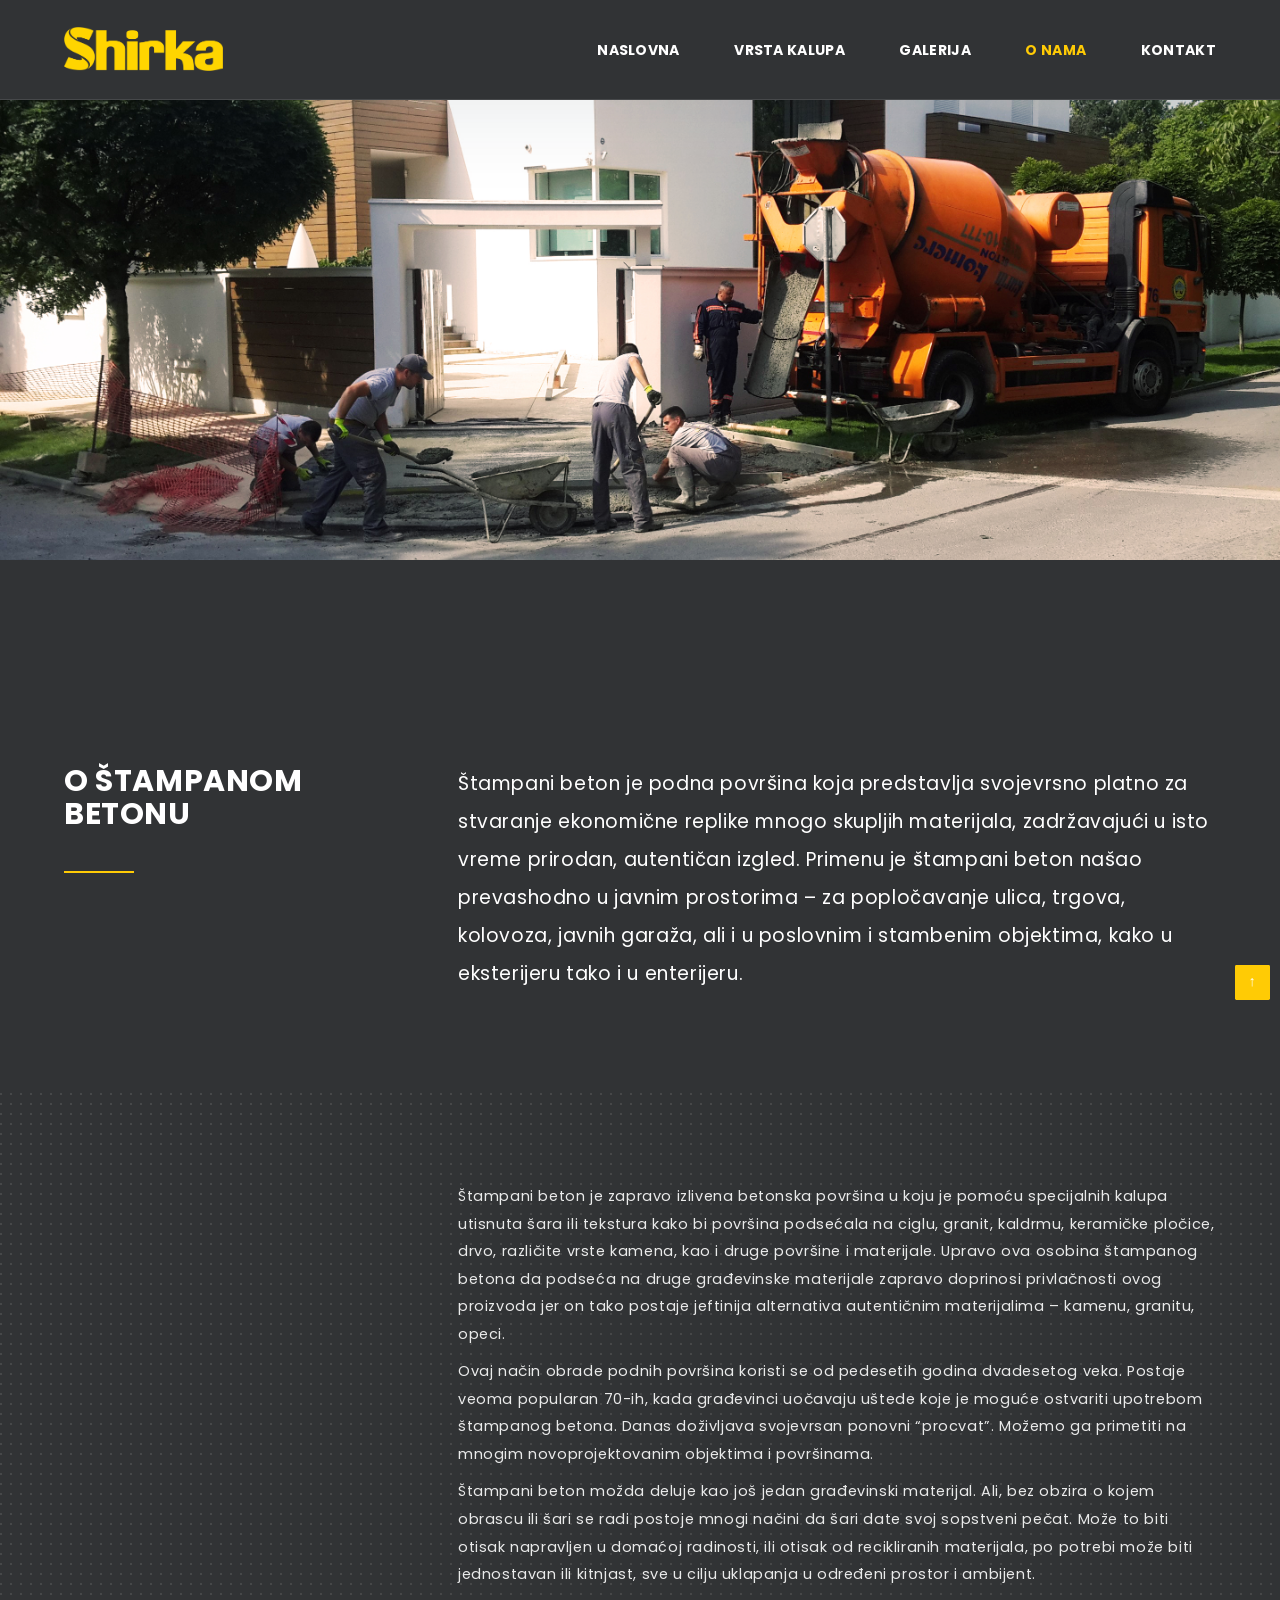
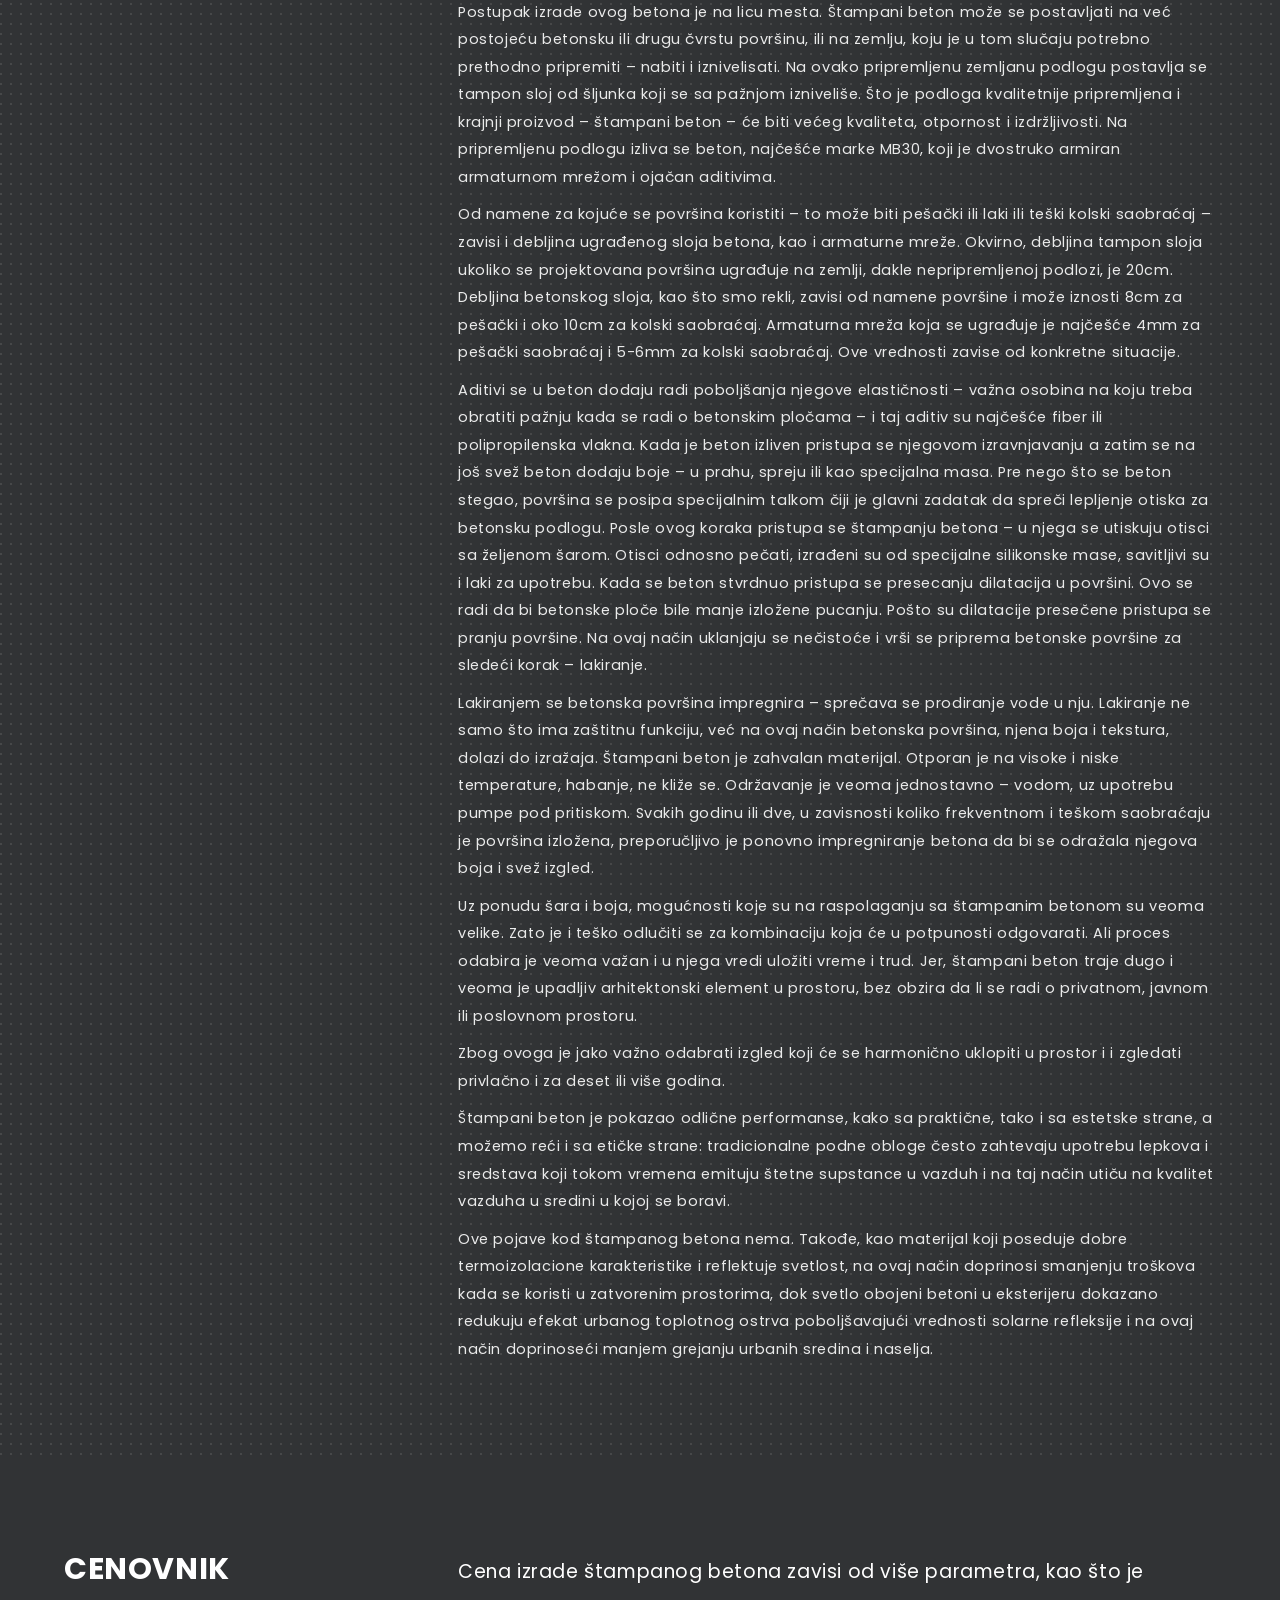
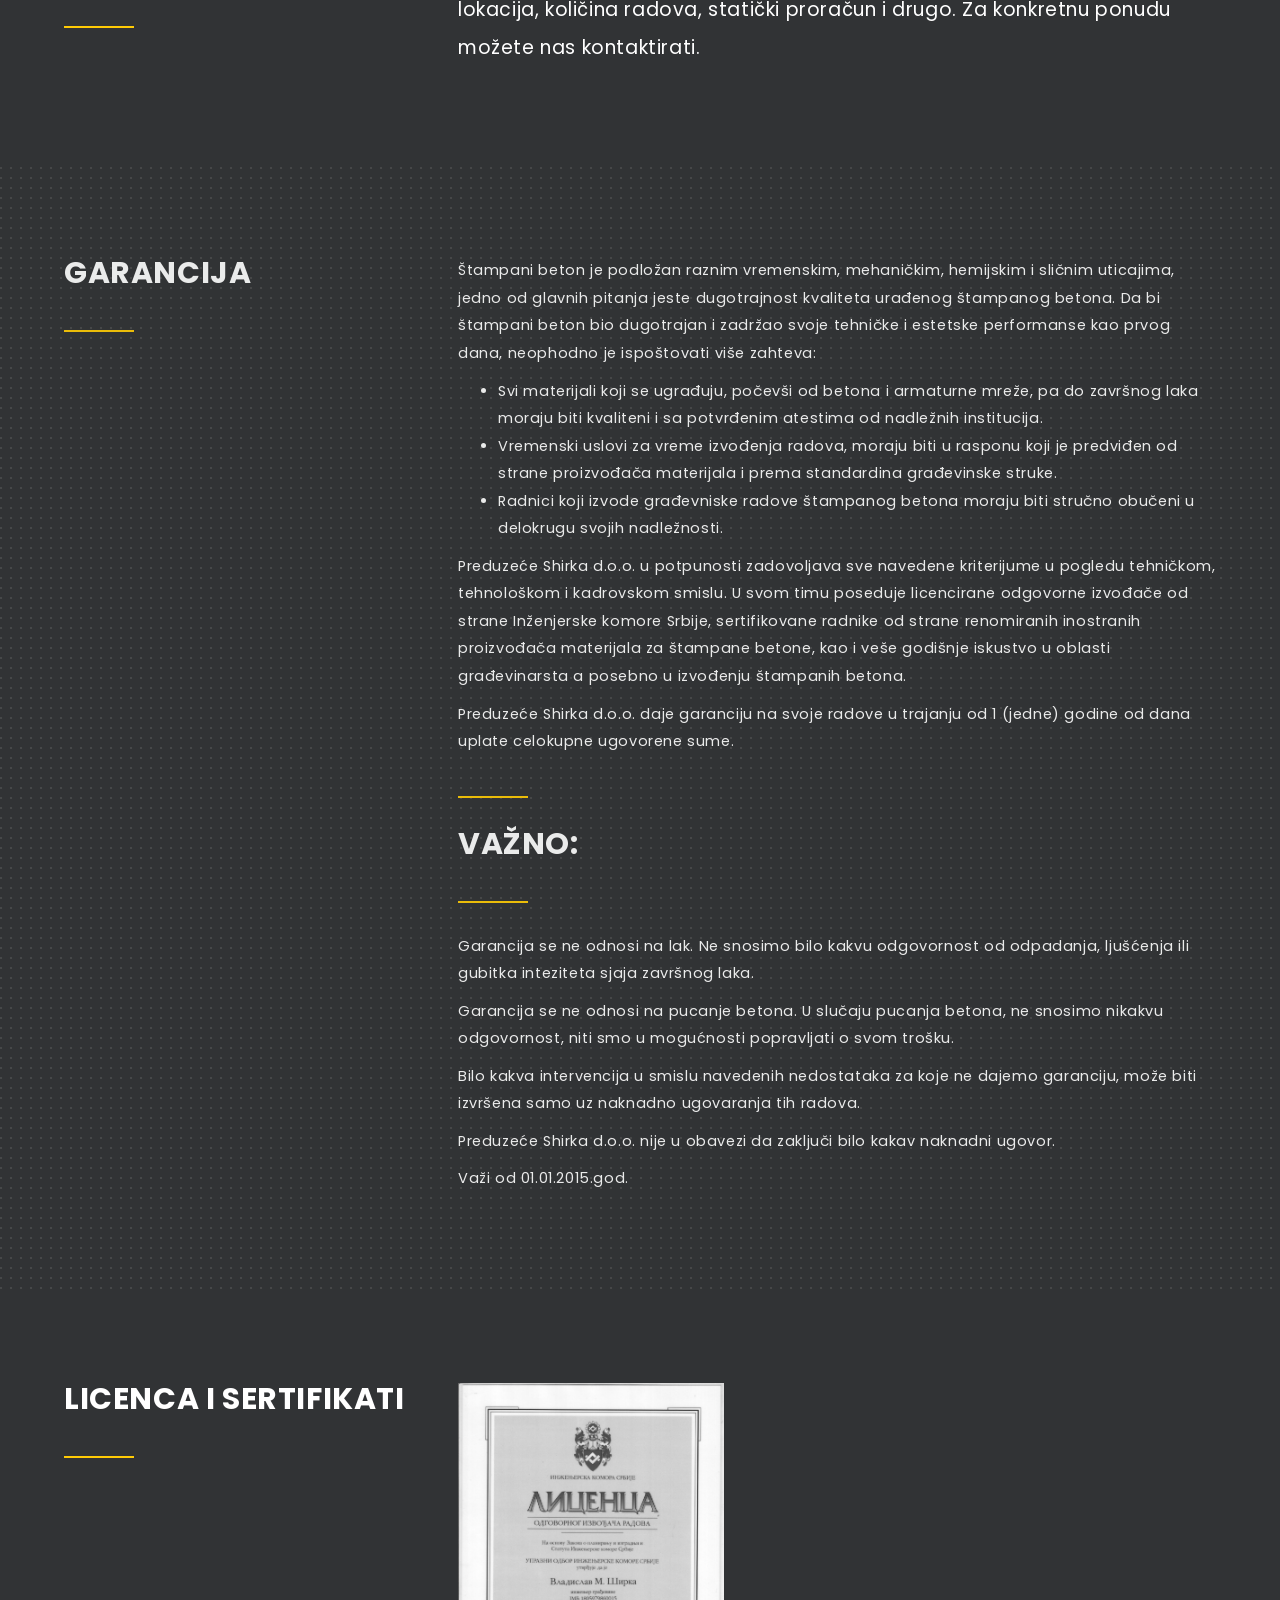
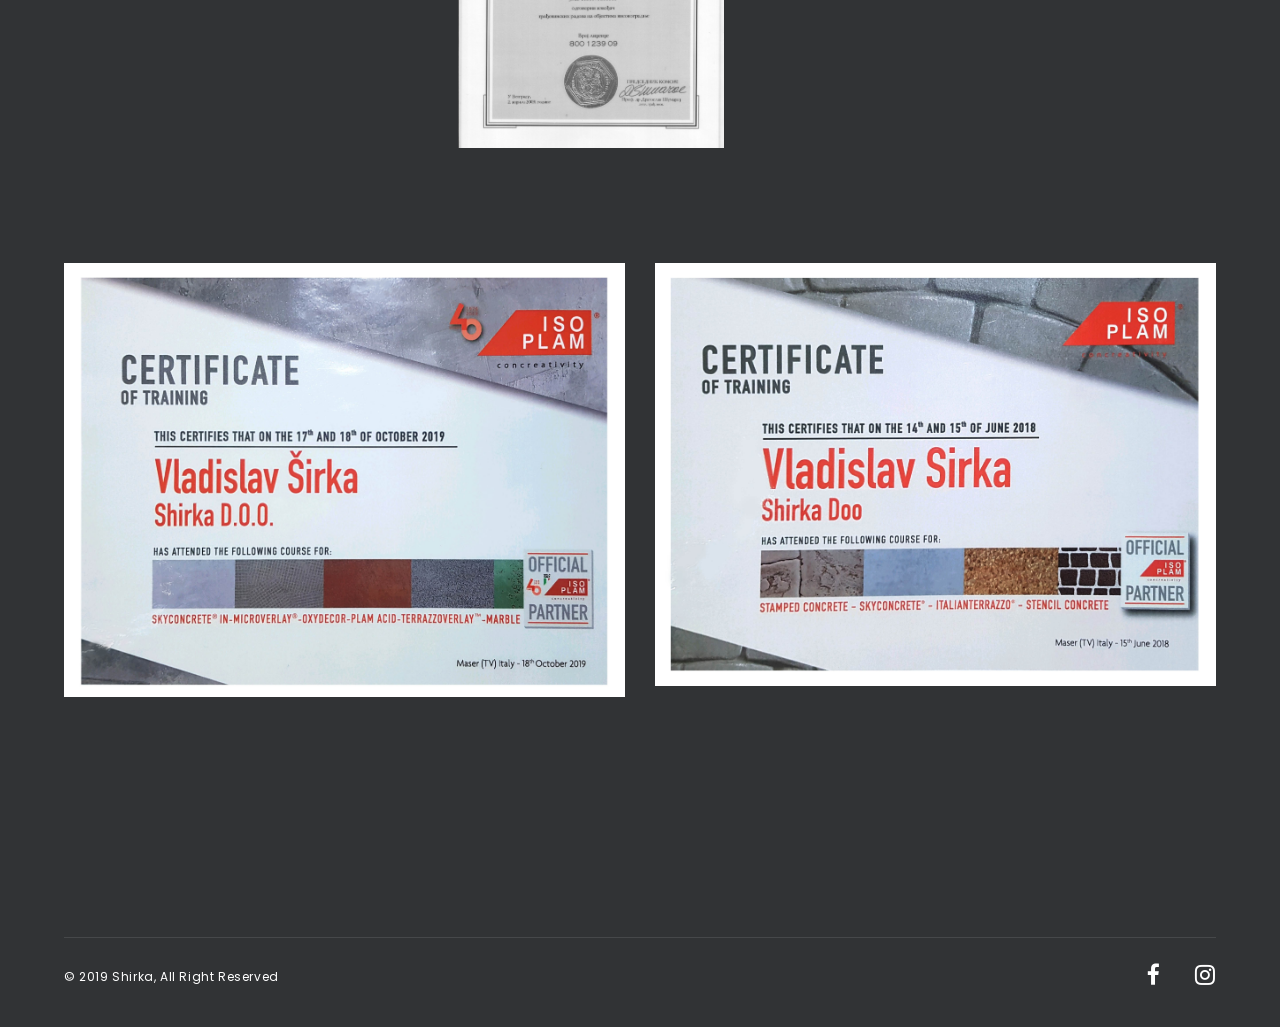
==== commit 84e734bd: "Images added." ====
--- a/about-black.html
+++ b/about-black.html
@@ -104,10 +104,8 @@
         <div class="container-fluid">
           <div class="row">
             <div class="gal-home">
-              <div class="hovereffect">
-                <a class="big-img-1" href="img/img-about.jpg">
-                  <img alt="imageportofolio" class="img-responsive" src="img/img-about.jpg">
-                </a>
+              <div class="hovereffect no-cursor">
+                <img alt="imageportofolio" class="img-responsive" src="img/header_about_us.jpg">
               </div>
             </div>
           </div>
@@ -324,13 +322,43 @@
             <!-- heading text -->
             <div class="col-md-4">
               <h2 class="no-top">
-                SERTIFIKATI
+                LICENCA I SERTIFIKATI
               </h2>
               <h1 class="heading no-top"></h1>
             </div>
             <!-- heading text end -->
-            <div class="col-md-8">
-              
+            <div class="col-md-3">
+              <div class="item">
+                <div class="gal-home">
+                  <div class="hovereffect">
+                    <a class="big-img-1" href="img/licence/licenca.jpg">
+                      <img alt="imageportofolio" class="img-responsive" src="img/licence/licenca.jpg">
+                    </a>
+                  </div>
+                </div>
+              </div>
+            </div>
+            <div class="col-md-6">
+              <div class="item">
+                <div class="gal-home">
+                  <div class="hovereffect">
+                    <a class="big-img-1" href="img/licence/isoplam_certifikat.jpg">
+                      <img alt="imageportofolio" class="img-responsive" src="img/licence/isoplam_certifikat.jpg">
+                    </a>
+                  </div>
+                </div>
+              </div>
+            </div>
+            <div class="col-md-6">
+              <div class="item">
+                <div class="gal-home">
+                  <div class="hovereffect">
+                    <a class="big-img-1" href="img/licence/isoplam_certifikat_2.jpg">
+                      <img alt="imageportofolio" class="img-responsive" src="img/licence/isoplam_certifikat_2.jpg">
+                    </a>
+                  </div>
+                </div>
+              </div>
             </div>
           </div>
         </div>
--- a/css/rev-settings.css
+++ b/css/rev-settings.css
@@ -36,7 +36,7 @@
 	color: #fff !important;
 	text-shadow: none;
 	padding: 8px 25px;
-    background: #dd4425;
+    background: #ffcb05;
 	cursor: pointer;
 	overflow: hidden;
 	-ms-transform: scale(1, 1);
@@ -50,7 +50,7 @@
 	color: #fff;
 }
 .btn-slider:hover { 
-	background: #ff4f2b;
+	background: #272727;
     -moz-transition: all .3s ease;
     -ms-transition: all .3s ease;
     -o-transition: all .3s ease;
--- a/css/custom.css
+++ b/css/custom.css
@@ -1,10 +1,13 @@
 .horizontal-banner {
-  background-image: url('../img/isoplam.png');
-  background-color: #cccccc; /* Used if the image is unavailable */
-  height: 100px; /* You must set a specified height */
-  background-position: center; /* Center the image */
-  background-repeat: no-repeat; /* Do not repeat the image */
-  background-size: cover; /* Resize the background image to cover the entire container */
+  background-image: url(../img/isoplam.png);
+  background-color: #cccccc;
+  height: 135px;
+  background-position: center;
+  background-repeat: no-repeat;
+  background-size: cover;
+  width: 95%;
+  margin-left: auto;
+  margin-right: auto;
 }
 
 .viber-logo {
--- a/css/on3step-style.css
+++ b/css/on3step-style.css
@@ -71,7 +71,7 @@
     transition: all 0.3s ease;
 }
 a:hover, a:active {
-    color: #dd4425;
+    color: #ffcb05;
     text-decoration: none;
     outline: 0;
     -moz-transition: all 0.3s ease;
@@ -145,7 +145,7 @@
     line-height: inherit;
 }
 .color {
-    color: #dd4425;
+    color: #ffcb05;
 }
 .min-left {
     margin-left: -15px;
@@ -194,9 +194,9 @@
     text-align: center;
     letter-spacing: 1px;
     color: #fff;
-    background: #dd4425;
+    background: #ffcb05;
     border-radius: 2px;
-    border: 3px solid #dd4425;
+    border: 3px solid #ffcb05;
     outline: none;
     text-shadow: none;
     margin-top: 17px;
@@ -281,7 +281,7 @@
 .sub-heading-content{
     display: block;
     font-size: 17px;
-    color: #dd4425;
+    color: #ffcb05;
 }
 
 /* no select */
@@ -568,7 +568,7 @@
     width: 40px;
     height: 40px;
     border: 3px solid transparent;
-    border-top: 3px solid #dd4425;
+    border-top: 3px solid #ffcb05;
     top: -3px;
     left: -3px;
     border-radius: 999px;
@@ -645,7 +645,7 @@
     margin-right: 0;
 }
 .social-icons-subnav a:hover, .social-icons-subnav a:hover span{
-    color: #dd4425;
+    color: #ffcb05;
     border-color: #eceff3;
     -webkit-transition: all .3s ease-in-out;
     -moz-transition: all .3s ease-in-out;
@@ -777,7 +777,7 @@
     text-transform: uppercase;
 }
 .white nav a:hover {
-    color: #dd4425 !important;
+    color: #ffcb05 !important;
 }
 .white nav a:hover::before {
     display: inline-block;
@@ -802,7 +802,7 @@
     white-space: nowrap;
 }
 .white nav a.actived {
-    color: #dd4425 !important;
+    color: #ffcb05 !important;
 }
 .white nav ul ul {
     display: none;
@@ -964,7 +964,7 @@
     display: block;
     padding-bottom: 30px;
     margin-bottom: 30px;
-    border-bottom: .28rem solid #dd4425;
+    border-bottom: .28rem solid #ffcb05;
 }
 .headingcontent{
     font-size: 4.1rem;
@@ -1188,7 +1188,7 @@
   position: relative;
   text-align: center;
   margin-bottom: 15px;
-  cursor: pointer;
+  /* cursor: pointer; */
 }
 .gal-home.pages .hovereffect{
     max-height: 360px;
@@ -1409,7 +1409,7 @@
         display: block;
         font-size: 1.4rem;
         width: 100%;
-        color: #dd4425;
+        color: #ffcb05;
         font-weight: 600;
         background: transparent;
         border: 3px solid transparent;
@@ -1466,7 +1466,7 @@
 }
 .features:hover a {
     color: #fff;
-    background: #dd4425;
+    background: #ffcb05;
     border: 3px solid rgba(255, 255, 255, 0);
     -moz-transition: all .6s ease;
     -ms-transition: all .6s ease;
@@ -1493,7 +1493,7 @@
 }
 .features span {
     display: block;
-    color: #dd4425;
+    color: #ffcb05;
     padding: 10px 0 10px 0;
 }
 .features span.number {
@@ -1517,7 +1517,7 @@
     line-height: 40px;
     color: #fff;
     background: rgba(255, 255, 255, 0);
-    border: 3px solid #dd4425;
+    border: 3px solid #ffcb05;
     outline: none;
     text-shadow: none;
     margin: 0 auto;
@@ -1596,7 +1596,7 @@
 .box-icon .icon-choose {
     display: block;
     font-size: 48px;
-    color: #dd4425;
+    color: #ffcb05;
     width: auto;
     height: 80px;
     text-align: center;
@@ -1659,7 +1659,7 @@
     right: 10%;
     padding: 20px;
     color: rgba(255,255,255,.9);
-    background: #dd4425;
+    background: #ffcb05;
     box-shadow: 0 7px 10px 2px rgba(0, 0, 0, 0.06);
     z-index: 1;
 }
@@ -1669,7 +1669,7 @@
   color: rgba(255,255,255,.9);
 }
 .detaillist{
-    background: #dd4425;
+    background: #ffcb05;
     padding:30px 40px 30px 30px;
     }
 .detaillist span{ 
@@ -1836,7 +1836,7 @@
     font-weight: 400;
     letter-spacing: 2px;
     color: #fff;
-    background-color: rgba(221, 68, 37, .8);
+    background-color: hsla(48, 100%, 51%, 0.8);
 }
 .overlay div span {
     width: 100%;
@@ -2032,7 +2032,7 @@
     height: 5px;
     border-radius: 0px;
     margin: 10px;
-    background: #dd4425;
+    background: #ffcb05;
     -moz-transition: all 0.3s ease;
     -ms-transition: all 0.3s ease;
     -o-transition: all 0.3s ease;
@@ -2040,7 +2040,7 @@
 }
 .owl-theme .owl-dots .owl-dot.active span, .owl-theme .owl-dots .owl-dot:hover span{
     height: 80px;
-    background: #dd4425;
+    background: #ffcb05;
     -moz-transition: all 0.3s ease;
     -ms-transition: all 0.3s ease;
     -o-transition: all 0.3s ease;
@@ -2592,7 +2592,7 @@
     line-height: 41px;
     color:#fff;
     border:2px solid rgba(0,0,0,0);
-    background:#dd4425;
+    background:#ffcb05;
     -webkit-border-radius: 0px;
     -moz-border-radius: 0px;
     border-radius: 0px;
@@ -2682,7 +2682,7 @@
     padding-left: 0px;
 }
 ul.list-menu li a.active{
-    color: #dd4425!important;
+    color: #ffcb05!important;
 }
 .footer-widget li {
   border-bottom: none;
@@ -2836,7 +2836,7 @@
     width: 56px;
     height: 46px;
     color: #fff;
-    background: #dd4425;
+    background: #ffcb05;
     border: 0px;
     border-top-right-radius: 23px;
     border-bottom-right-radius: 23px;
@@ -2906,7 +2906,7 @@
     width: 35px;
     height: 35px;
     color: #fff;
-    background: #dd4425;
+    background: #ffcb05;
     line-height: 32px;
     position: fixed;
     right: 10px;
@@ -2975,7 +2975,7 @@
         text-align: center;
         font-size: 2.1rem;
         font-weight: 500;
-        color: #272727 !important;
+        color: #313335 !important;
     }
     .modal-login  .form-group {
         position: relative;
@@ -3009,7 +3009,7 @@
     .modal-login .btn {
         font-size: 11pt;
         letter-spacing: 1px;
-        background: #dd4425;
+        background: #ffcb05;
         border: none;
         border-radius: 0px;
         line-height: normal;
@@ -3064,7 +3064,7 @@
   background: #f8f8f8;
   padding: 30px;
   margin: 30px 0 30px 0;
-  border-left: 5px solid #dd4425;
+  border-left: 5px solid #ffcb05;
  }
 .blog-simple .blog-text .heading { margin-top:15px;}
 .blog-simple .blog-text h3 a{ font-weight:500;}
@@ -3109,7 +3109,7 @@
   margin-bottom: 20px;
 }
 ul.pagination li a{  font-size:9.5pt; color:#333; margin-right:5px; padding-left:30px;}
-ul.pagination li a:hover{ color:#fff; background:#dd4425; }
+ul.pagination li a:hover{ color:#fff; background:#ffcb05; }
 
 
 /* post meta */
@@ -3240,7 +3240,7 @@
     line-height: 24px;
     color: #969595;
     background:#fff !important;
-    border: 1px solid #dd4425!important;
+    border: 1px solid #ffcb05!important;
     border-radius: 0;
     box-shadow: none;
     }
@@ -3287,11 +3287,11 @@
 }
 .widget .tags div a:hover {
   text-decoration: none;
-  border: 1px solid #dd4425;
+  border: 1px solid #ffcb05;
 }
 .devider-widget {
   display: block;
-  border-bottom: 2px solid #dd4425;
+  border-bottom: 2px solid #ffcb05;
   margin-bottom: 30px;
   margin-top: 20px;
   width: 60px;
@@ -3326,7 +3326,7 @@
     background: #333;
 }
 .input-group-btn button:hover span.icon{
-    background: #dd4425;
+    background: #ffcb05;
     -webkit-transition: all 0.2s ease-in-out;
     transition: all 0.2s ease-in-out;
     }
@@ -3505,7 +3505,7 @@
     line-height: 35px;
     color: #fff;
     border: 0px solid rgba(0, 0, 0, 0);
-    background: #dd4425;
+    background: #ffcb05;
     -webkit-border-radius: 0px;
     -moz-border-radius: 0px;
     border-radius: 0px;
@@ -3553,17 +3553,17 @@
 /***** black *****/
 body.black, body.black header, body.black .white nav ul ul li, body.black .whitepage {
     color: #fff;
-    background: #272727 !important;
+    background: #313335 !important;
 }
 body.black .preloader, body.black .bg-preloader-white, body.black .bg-preloader-white-bot, body.black  .prtf-outline{
-    background: #272727;
+    background: #313335;
 }
 body.black .white nav ul ul li a:hover{
     background: #333 ;
 }
 body.black .navbar-default-white, body.black .subnav{
     color: #fff;
-    background: #272727 !important;
+    background: #313335 !important;
     border-bottom: 1px solid rgba(255, 255, 255, .1);
 }
 body.black .bottom-footer{
--- a/css/queries-on3step.css
+++ b/css/queries-on3step.css
@@ -50,7 +50,7 @@
 }
 body.trans-header .navbar-default-white{
   color: #fff;
-  background: #272727 !important;
+  background: #313335 !important;
 }
 body.black .navbar-default-white .navbar-toggle .icon-bar, body.trans-header .navbar-default-white .navbar-toggle .icon-bar{
   background: #fff !important;
@@ -88,7 +88,7 @@
     overflow-x: hidden;
   }
   body.black #main-menu.white, body.trans-header #main-menu.white{
-    background: #272727 !important;
+    background: #313335 !important;
   }
   .menu-init {
     display: none;
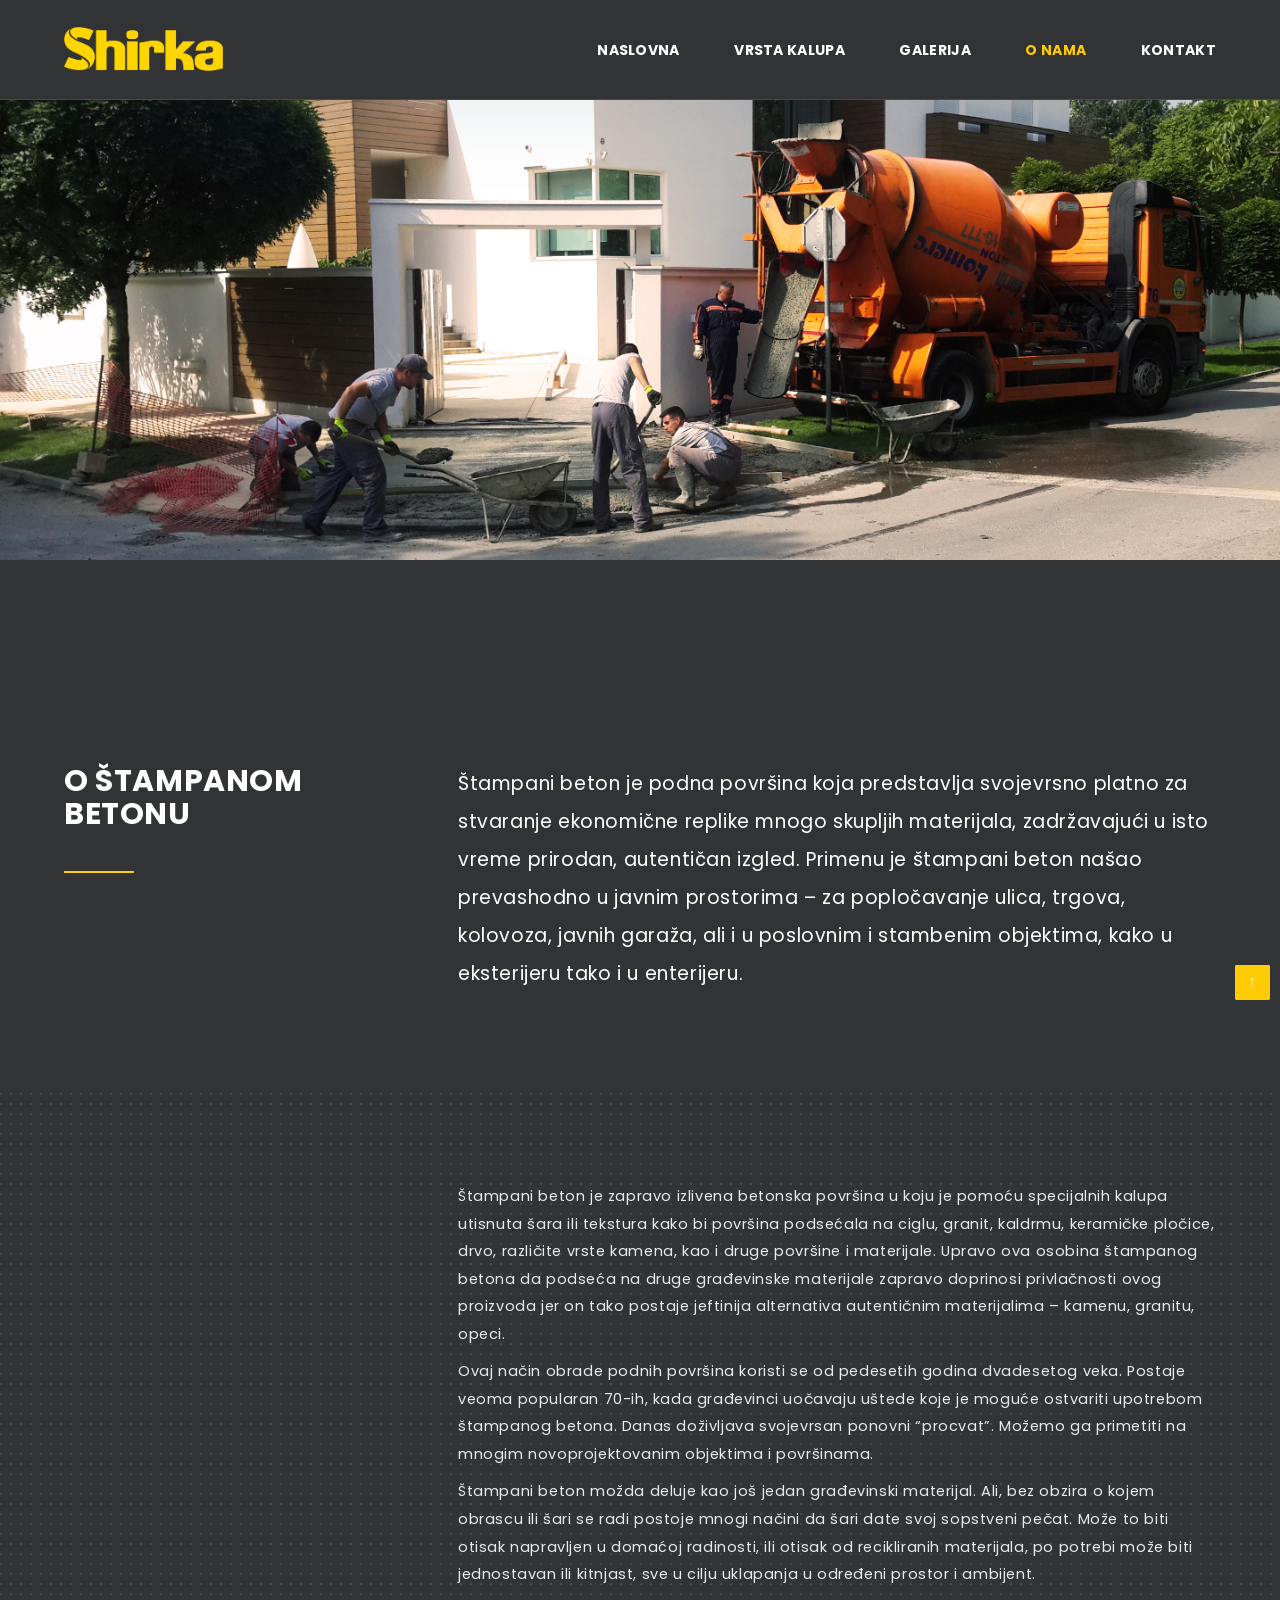
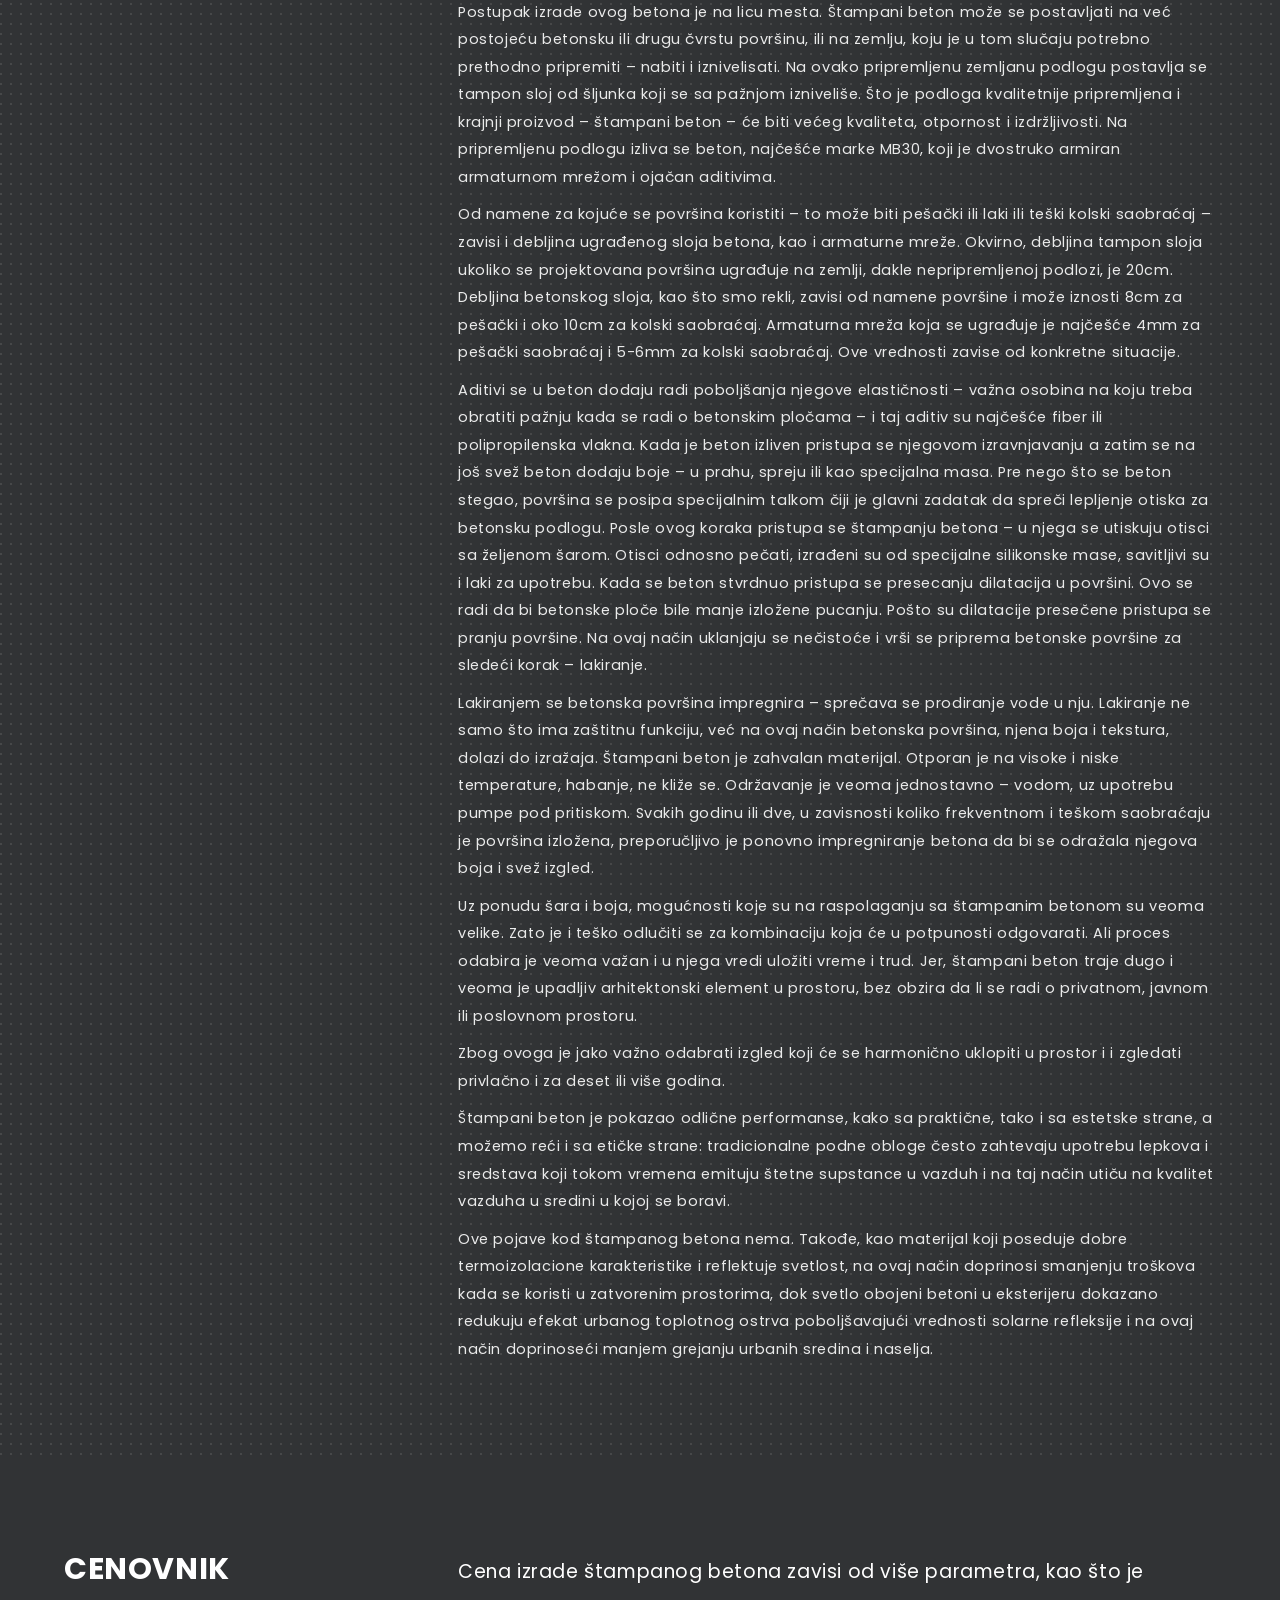
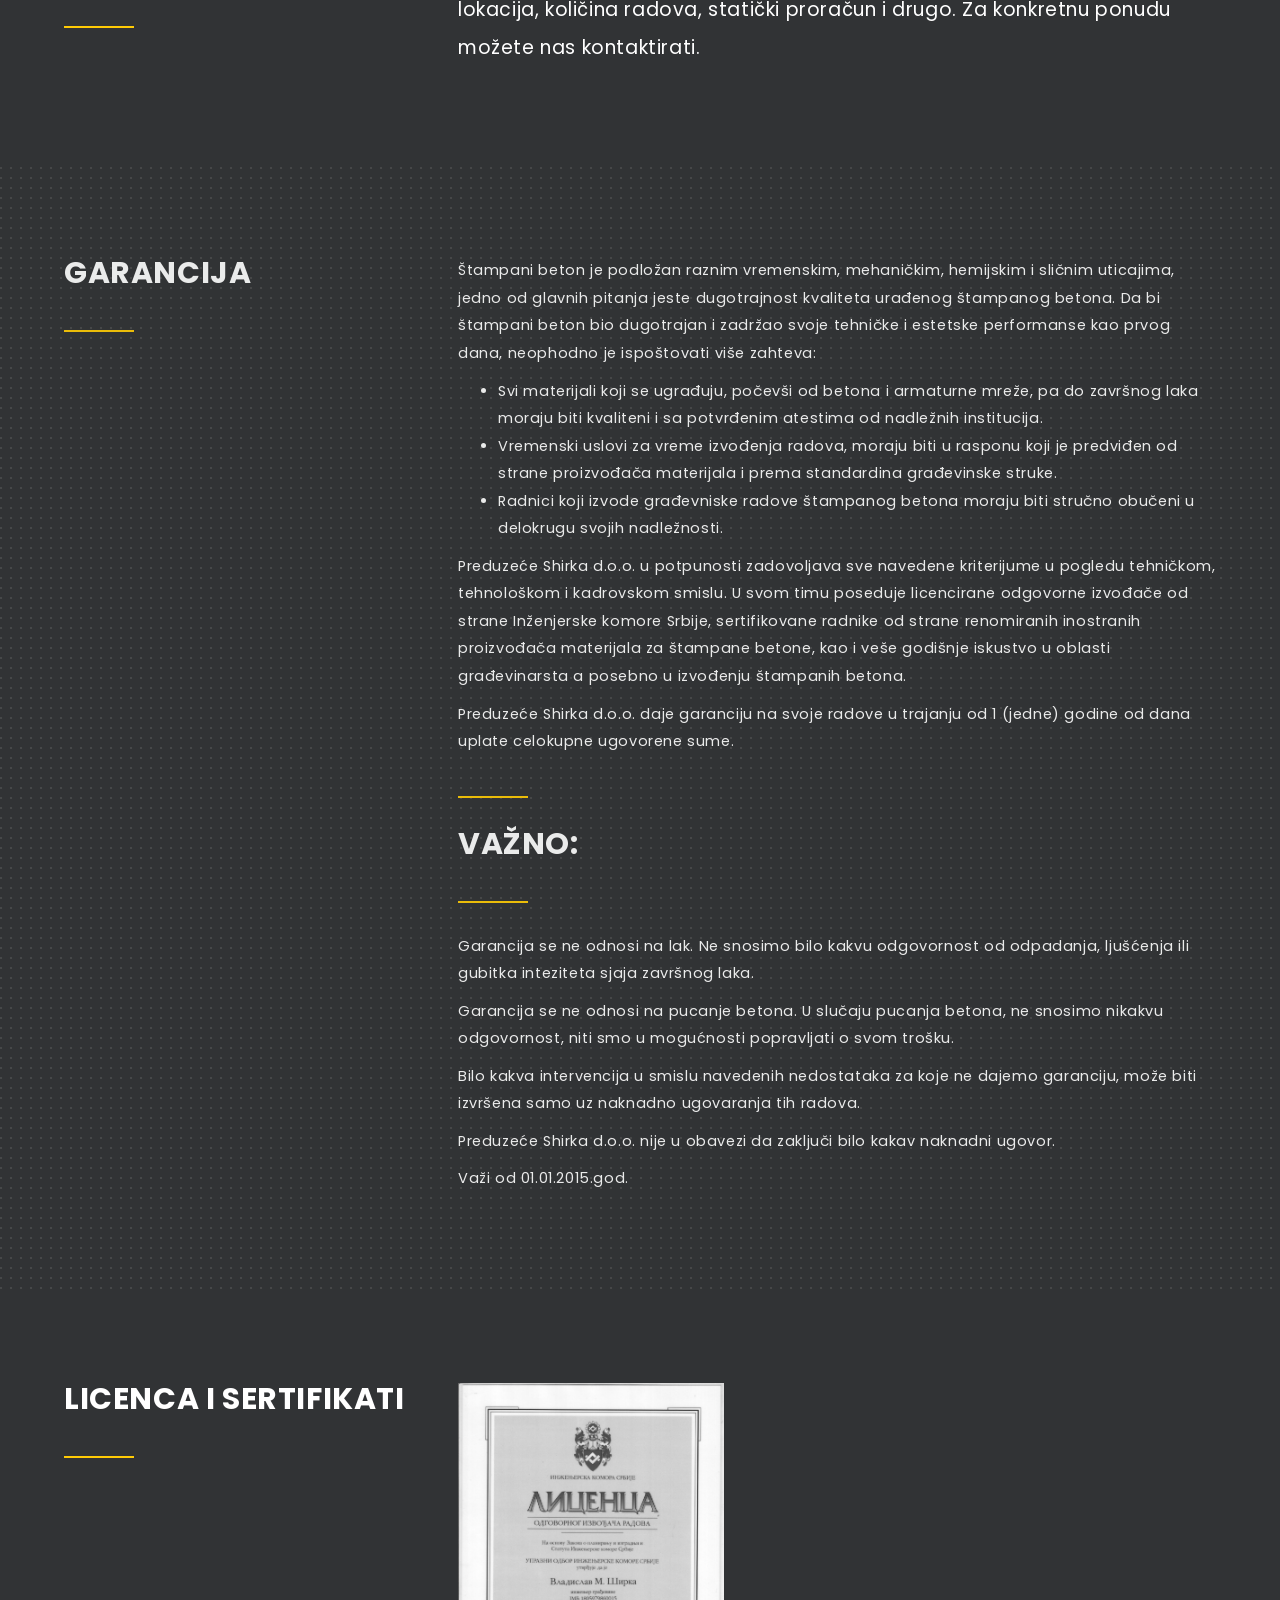
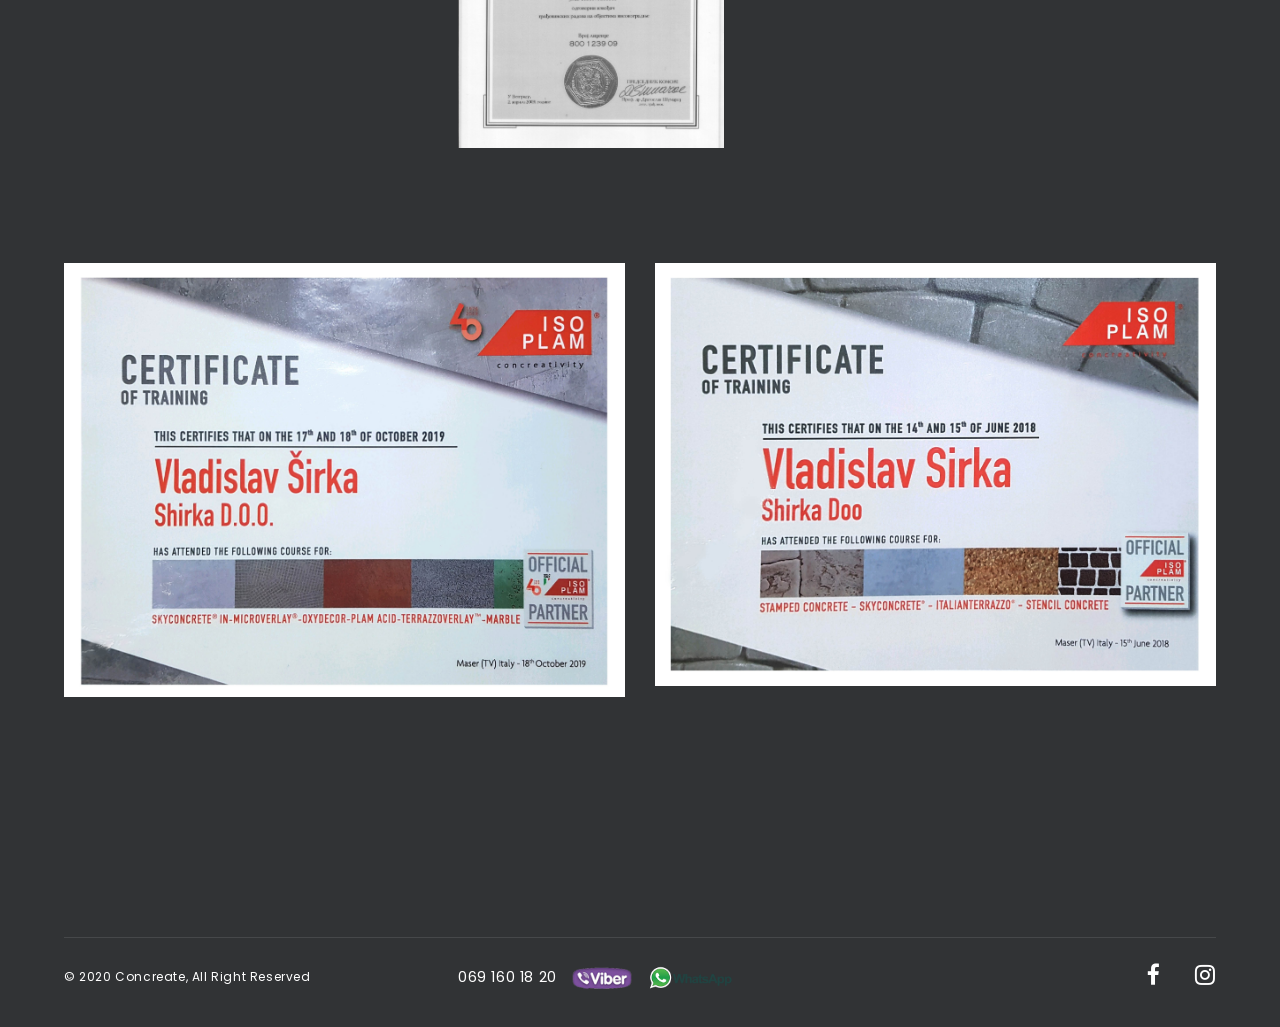
==== commit 9a9a159b: "Style changes." ====
--- a/about-black.html
+++ b/about-black.html
@@ -364,25 +364,34 @@
         </div>
       </section>   
 
-       <!-- footer -->
-       <footer class="footer">
+        <!-- footer -->
+        <footer class="footer">
+          <div class="container-fluid m-5-hor">
+          </div><!-- end container -->
           <div class="container-fluid m-5-hor">
             <div class="bottom-footer">
               <div class="row">
-                <div class="col-sm-6 copyright sm-text-center">
-                  <span>© 2019 Shirka, All Right Reserved</span>
-                </div>
-                <div class="col-sm-6 col-xs-12 text-right sm-text-center mt-sml-10">
+                <div class="col-sm-4 copyright sm-text-center">
+                  <span>© 2020 Concreate, All Right Reserved</span>
+                </div>
+                <div class="col-sm-4">
+                  <span>
+                    069 160 18 20
+                    <img src="img/logo/viber_logo.png" alt="viber_logo" class="viber-logo">
+                    <img src="img/logo/Whatsapp-logo.png" alt="whatsapp-logo" class="whatsapp-logo">
+                  </span>
+                </div>
+                <div class="col-sm-4 col-xs-12 text-right sm-text-center mt-sml-10">
                   <div class="social-icons rounded">
-                    <a href="#"><i class="fa fa-facebook"></i></a> 
-                    <a href="#"><i class="fa fa-instagram"></i></a>
+                    <a href="https://www.facebook.com/stampanibetonsirka/" target="_blank"><i class="fa fa-facebook"></i></a>
+                    <a href="https://www.instagram.com/stampani_beton_shirka/" target="_blank"><i class="fa fa-instagram"></i></a>
                   </div>
                 </div>
               </div>
             </div>
           </div><!-- end bottom footer -->
-      </footer>
-      <!-- footer end -->
+        </footer>
+        <!-- footer end -->
       
       
       <!-- ScrolltoTop -->
--- a/css/custom.css
+++ b/css/custom.css
@@ -24,4 +24,20 @@
     position: absolute;
     bottom: 0;
     width: 100%;
+}
+
+.wrapper {
+  height: 100vh;
+}
+
+.mt-150 {
+  margin-top: 150px;
+}
+
+.mt-80 {
+  margin-top: 80px;
+}
+
+.temporary {
+  margin-left: 50px;
 }
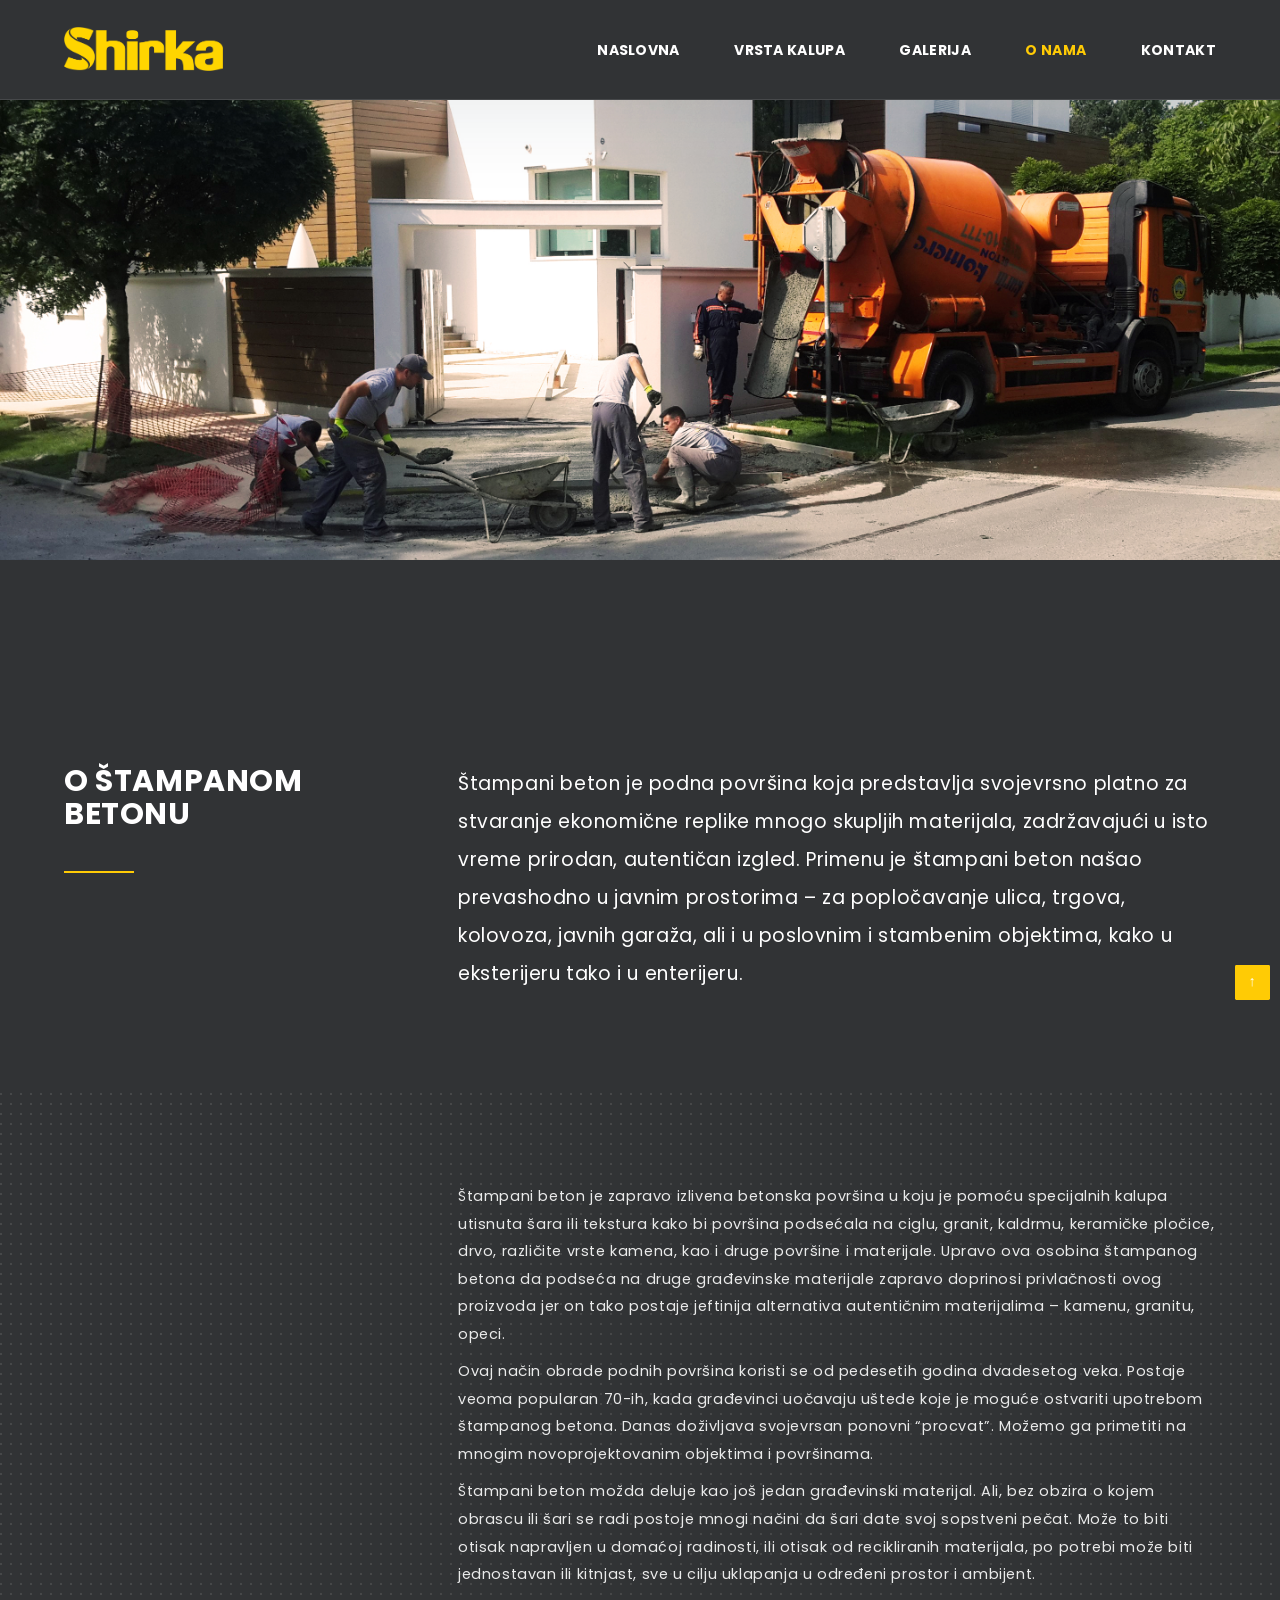
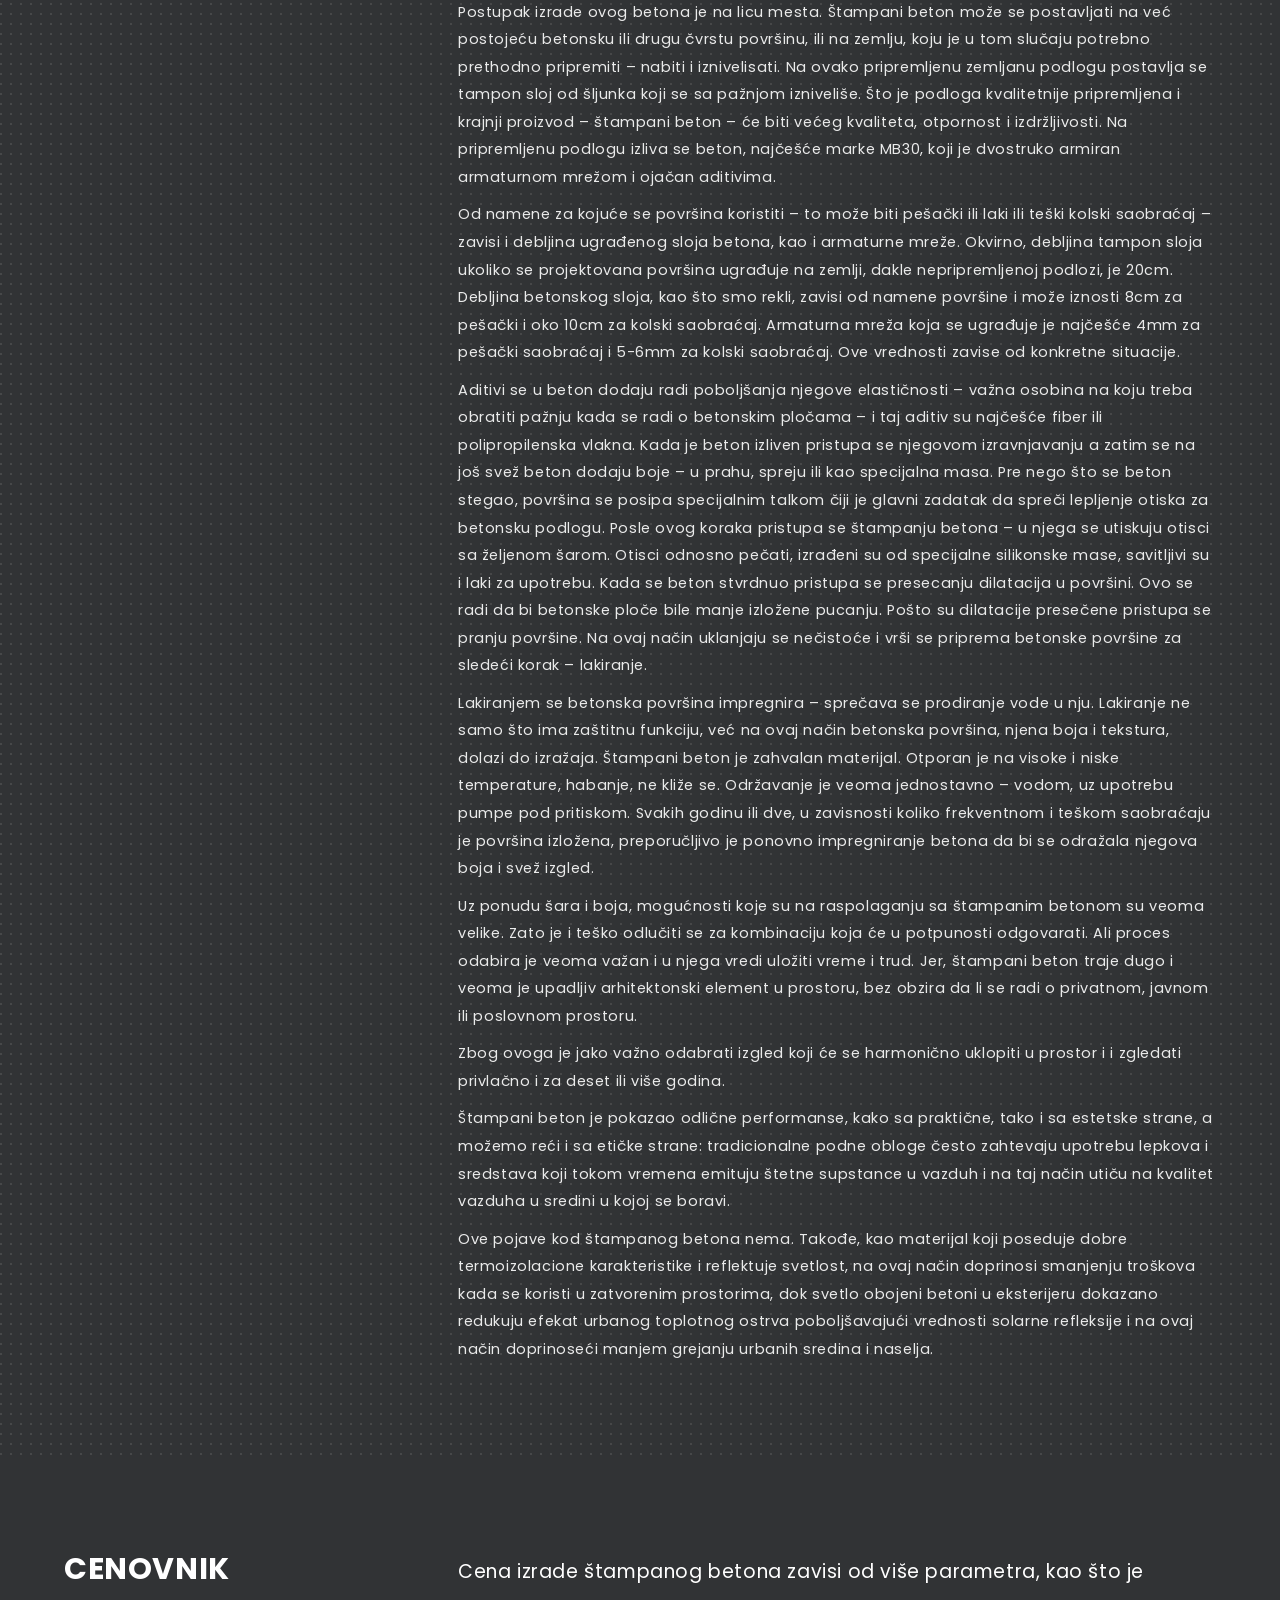
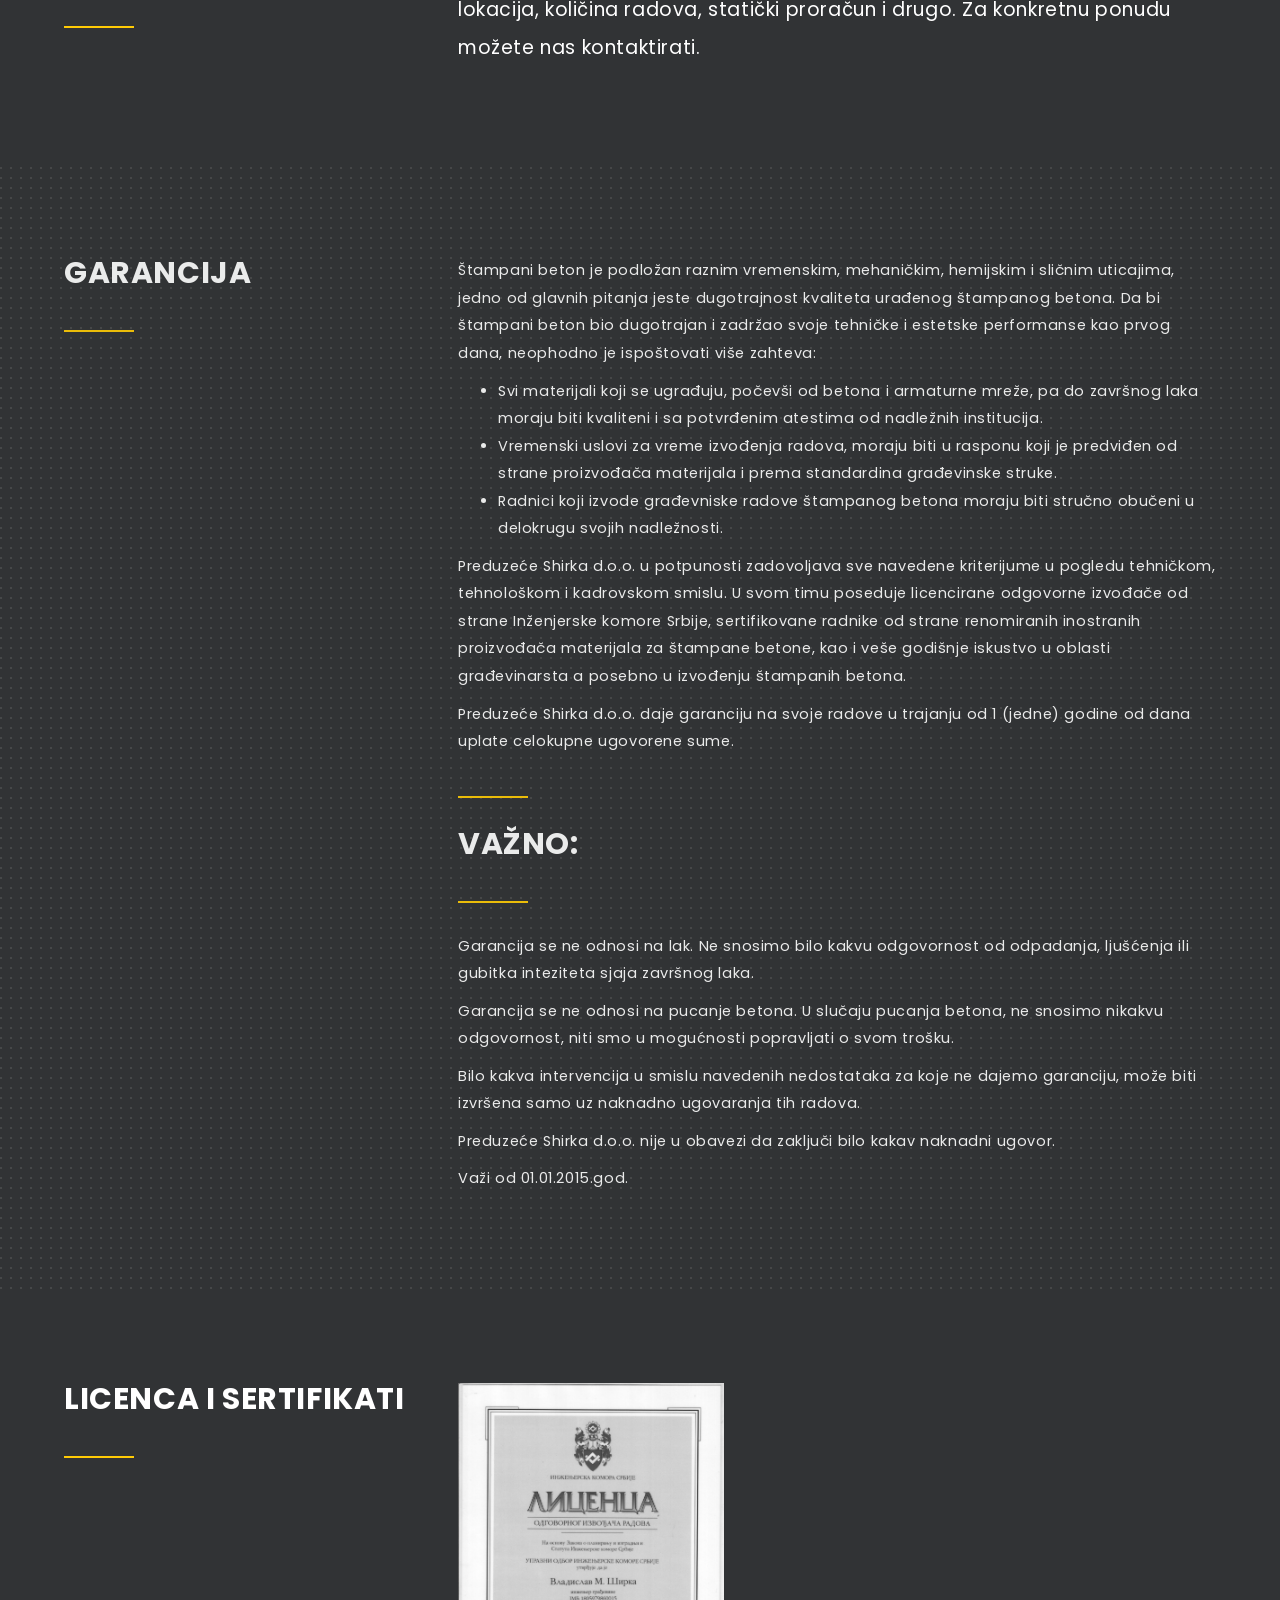
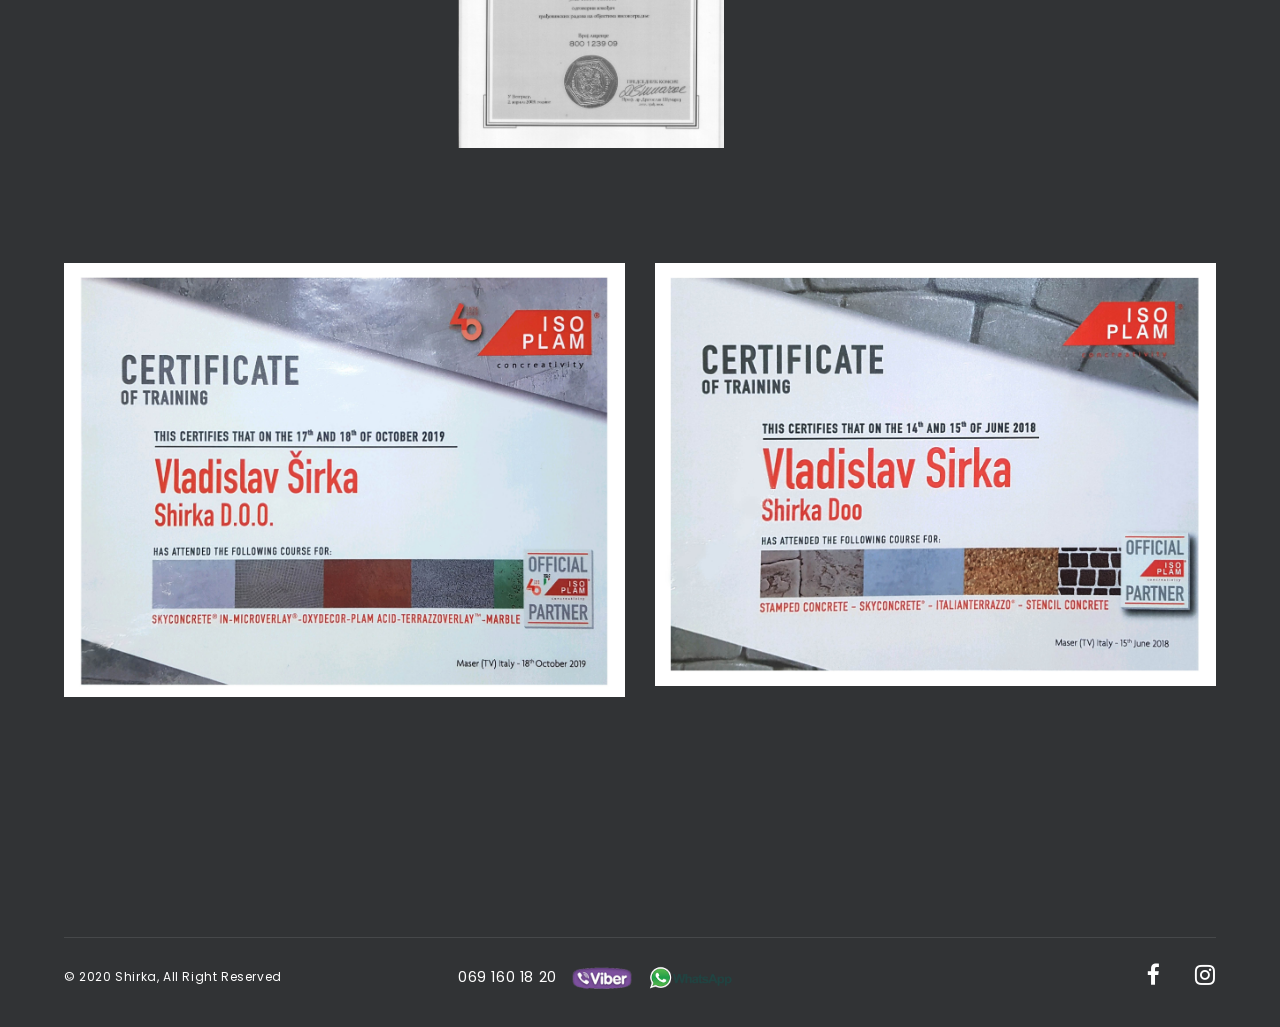
==== commit cd5447b0: "commit" ====
--- a/about-black.html
+++ b/about-black.html
@@ -73,7 +73,7 @@
             <nav id="menu-center">
               <ul>
                 <li>
-                  <a href="index-black.html">Naslovna</a>
+                  <a href="index.html">Naslovna</a>
                 </li>
                 <li>
                   <a href="works-black.html">Vrsta kalupa</a>
@@ -372,7 +372,7 @@
             <div class="bottom-footer">
               <div class="row">
                 <div class="col-sm-4 copyright sm-text-center">
-                  <span>© 2020 Concreate, All Right Reserved</span>
+                  <span>© 2020 Shirka, All Right Reserved</span>
                 </div>
                 <div class="col-sm-4">
                   <span>
--- a/css/custom.css
+++ b/css/custom.css
@@ -40,4 +40,14 @@
 
 .temporary {
   margin-left: 50px;
+}
+
+.example img {
+  width: 70%;
+  margin: 80px auto 80px auto;
+}
+
+.icons-footer-contact {
+  margin-right: 100px;
+  margin-left: 100px;
 }
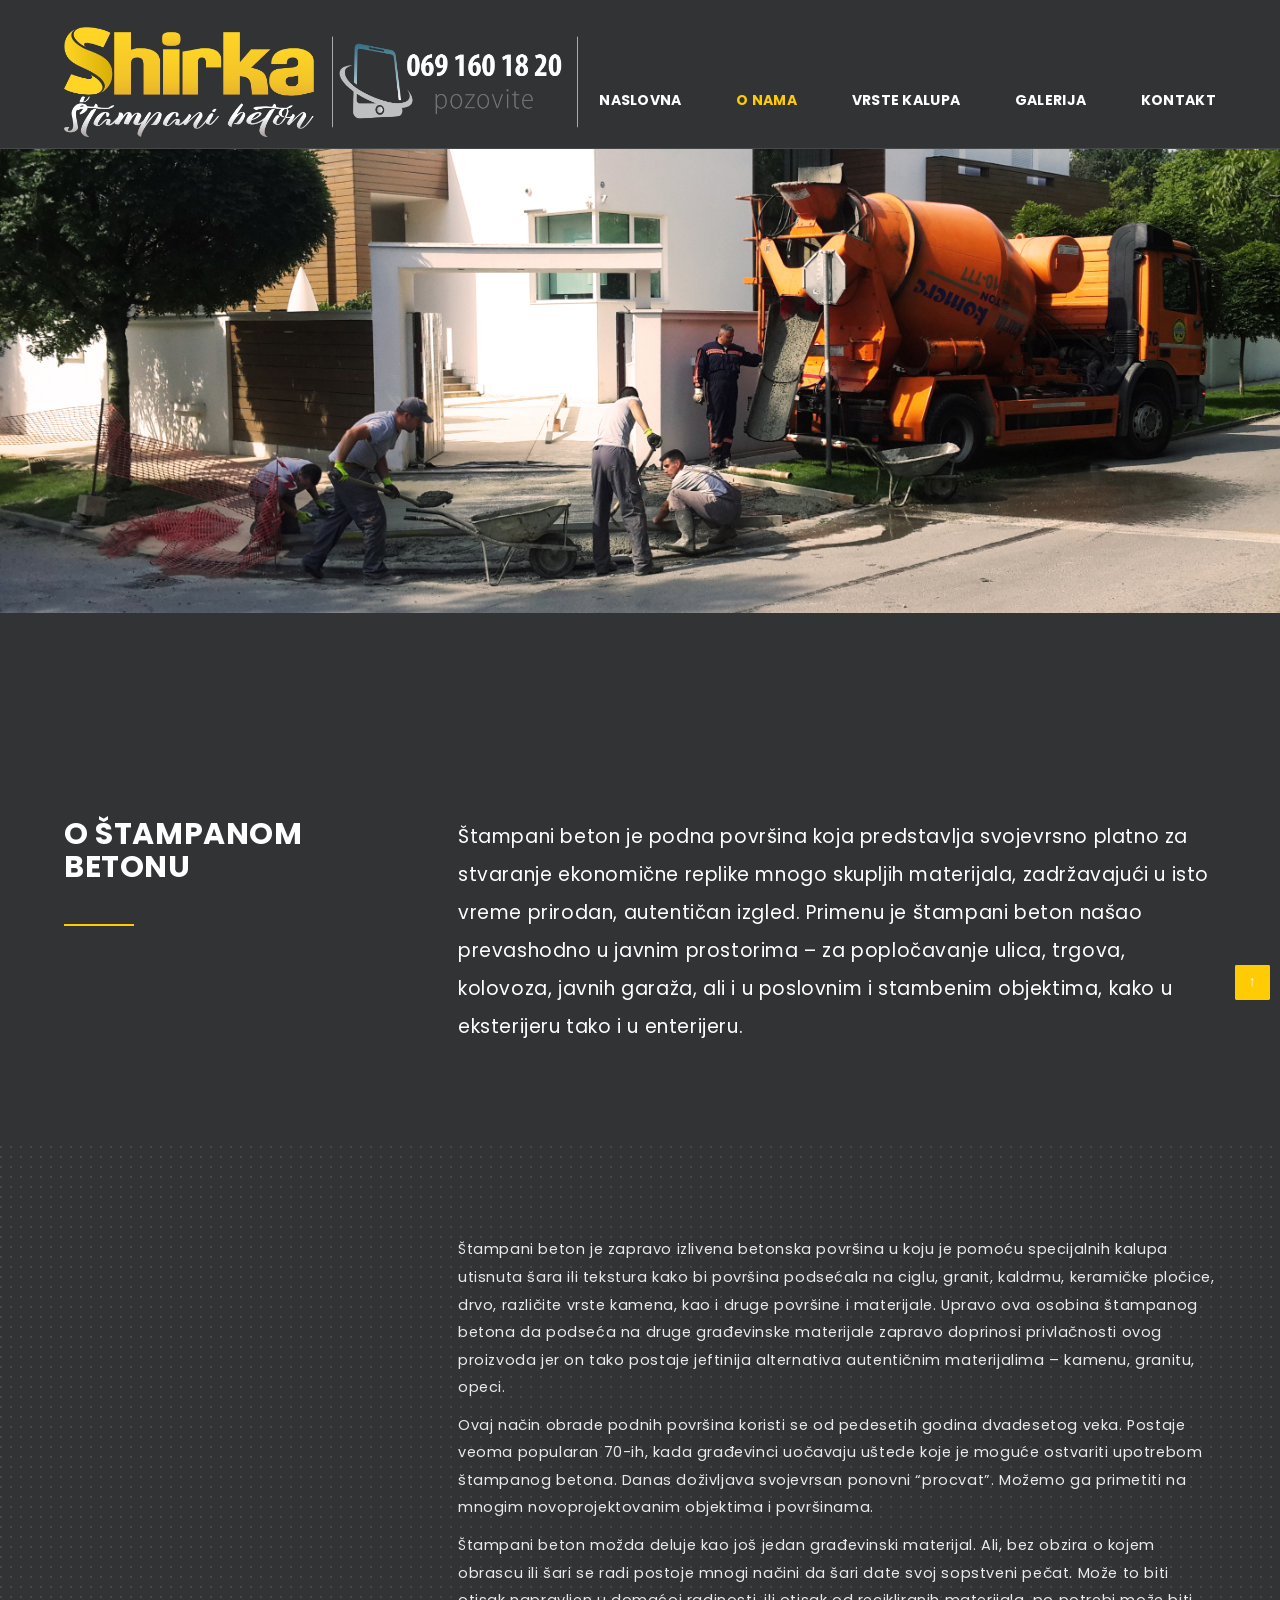
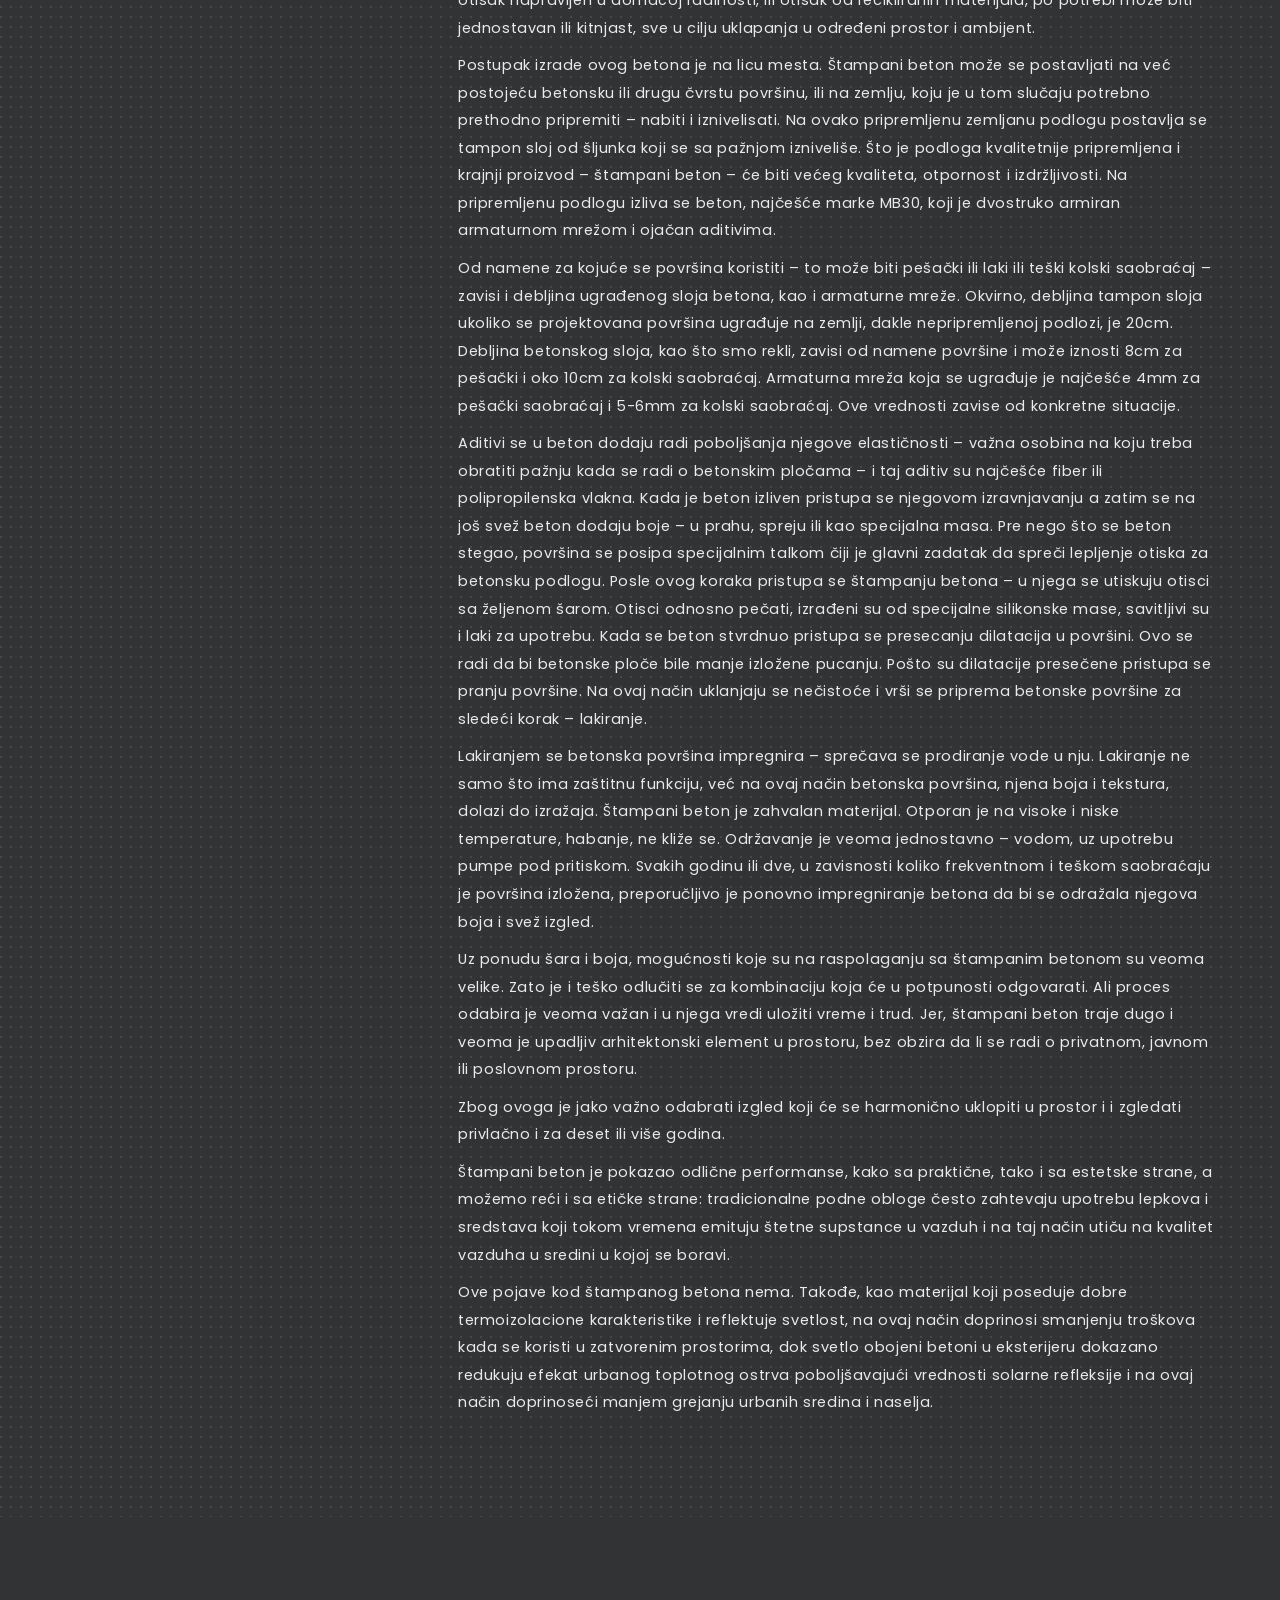
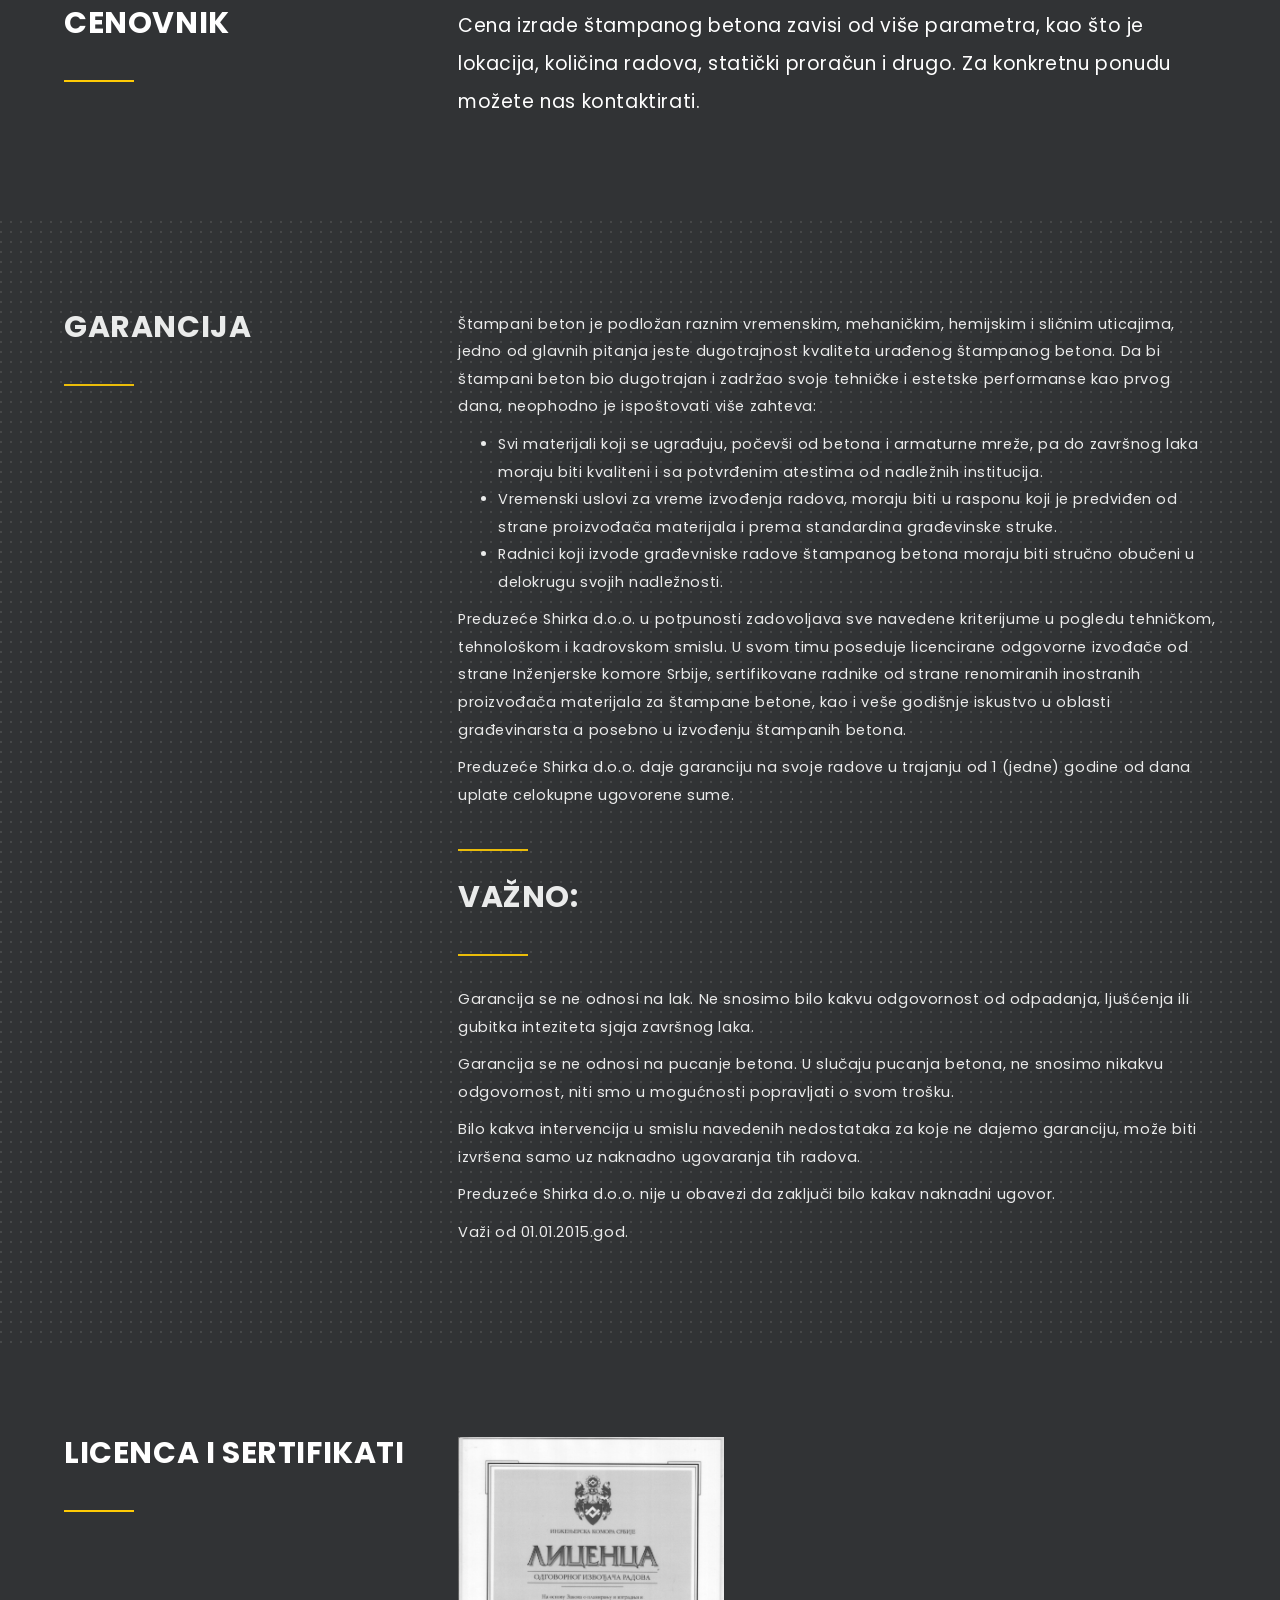
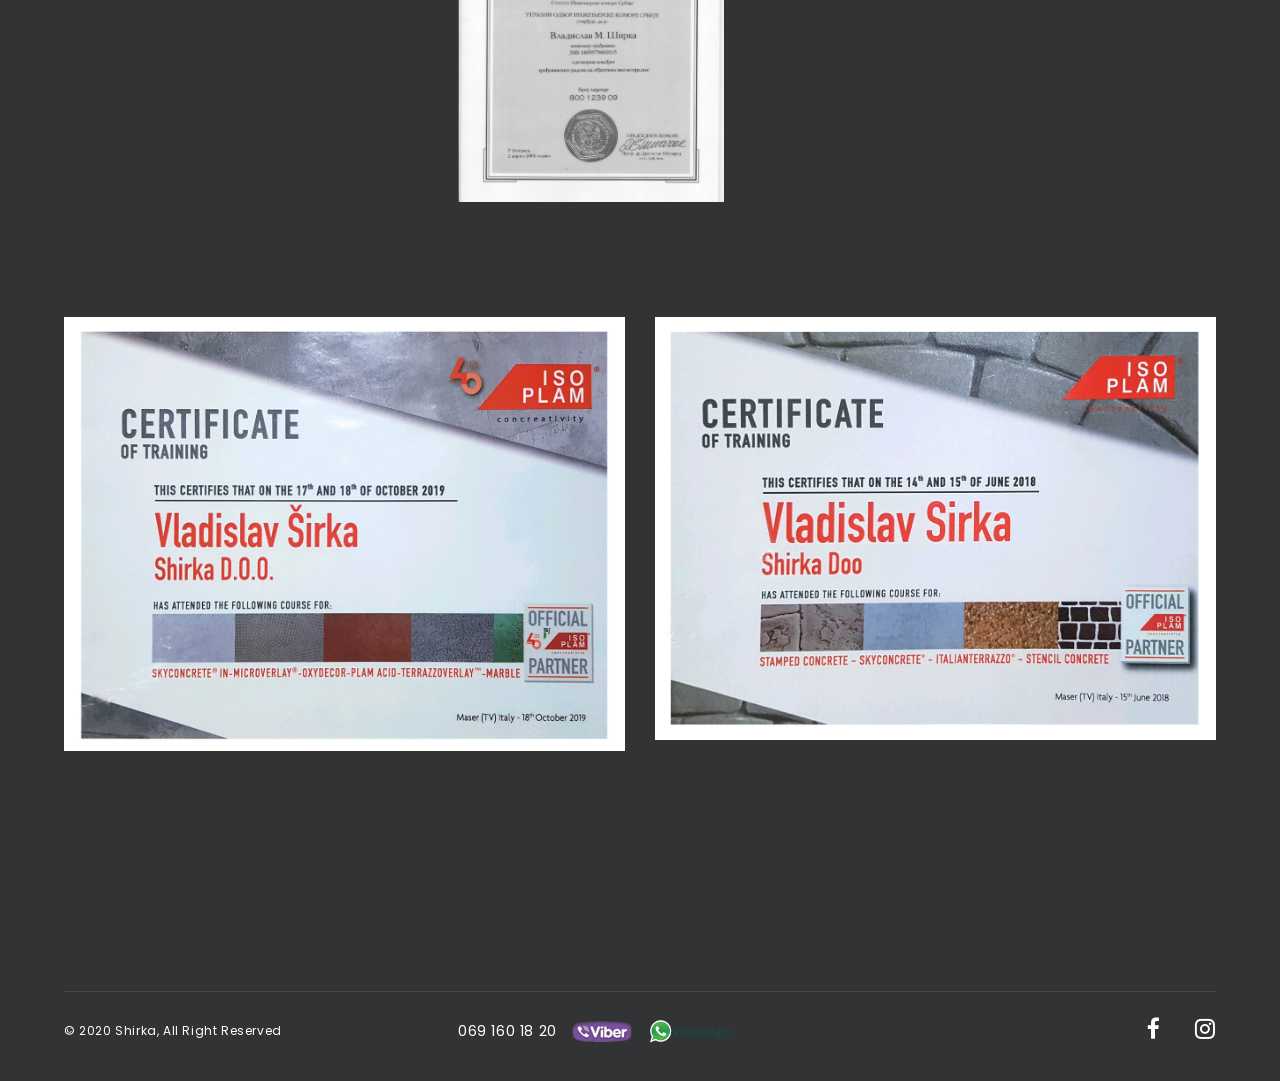
==== commit 9851894f: "commit" ====
--- a/about-black.html
+++ b/about-black.html
@@ -48,55 +48,51 @@
    <!-- content wraper -->
    <div class="content-wrapper">
     
-   <header class="init">
-      <!-- nav -->
-      <div class="navbar-default-white navbar-fixed-top">
-        <div class="container-fluid m-5-hor">
-        <div class="row">
-        
-
-          <!-- logo --> 
-          <a class="navbar-brand white" href="index.html">
-          <img alt="logo" src="img/logo/logo-shirka-yellow.png">
-          </a> 
-          <!-- logo end -->
-
-           <!-- menu mobile display -->
-           <button class="navbar-toggle" data-target=".navbar-collapse" data-toggle="collapse">
-           <span class="icon icon-bar"></span> 
-           <span class="icon icon-bar"></span> 
-           <span class="icon icon-bar"></span></button> 
-           <!-- menu mobile display end -->
-          
-          <!-- mainmenu start -->
-          <div class="white menu-init" id="main-menu">
-            <nav id="menu-center">
-              <ul>
-                <li>
-                  <a href="index.html">Naslovna</a>
-                </li>
-                <li>
-                  <a href="works-black.html">Vrsta kalupa</a>
-                </li>
-                <li>
-                  <a href="gallery-black.html">Galerija</a>
-                </li>
-                <li>
-                  <a class="actived" href="about-black.html">O nama</a>
-                </li>
-                <li>
-                  <a href="contact-black.html">Kontakt</a>
-                </li>
-              </ul>
-            </nav>
+      <header class="init">
+        <!-- nav -->
+        <div class="navbar-default-white navbar-fixed-top">
+          <div class="container-fluid m-5-hor">
+            <div class="row">
+              <!-- logo -->
+              <a class="navbar-brand white" href="index.html">
+                <img alt="logo" src="img/logo/shirka-phone.png">
+              </a>
+              <!-- logo end -->
+              <!-- menu mobile display -->
+              <button class="navbar-toggle" data-target=".navbar-collapse" data-toggle="collapse">
+                <span class="icon icon-bar"></span>
+                <span class="icon icon-bar"></span>
+                <span class="icon icon-bar"></span>
+              </button>
+              <!-- menu mobile display end -->
+              <!-- mainmenu start -->
+              <div class="white menu-init" id="main-menu">
+                <nav id="menu-center">
+                  <ul>
+                    <li>
+                      <a href="index.html">Naslovna</a>
+                    </li>
+                    <li>
+                      <a class="actived" href="about-black.html">O nama</a>
+                    </li>
+                    <li>
+                      <a href="works-black.html">Vrste kalupa</a>
+                    </li>
+                    <li>
+                      <a href="gallery-black.html">Galerija</a>
+                    </li>
+                    <li>
+                      <a href="contact-black.html">Kontakt</a>
+                    </li>
+                  </ul>
+                </nav>
+              </div>
+              <!-- mainmenu end -->
+            </div>
           </div>
-          <!-- mainmenu end -->
-          
-        </div>
-        </div>
-        <!-- container -->
-      </div>
-      <!-- nav end -->
+          <!-- container -->
+        </div>
+        <!-- nav end -->
       </header>
       
       <!-- section img about -->
@@ -399,85 +395,6 @@
         &uarr;
       </div>   
 
-              <!-- modal login -->
-              <div id="fLogin" class="modal fade">
-                <div class="modal-dialog modal-login">
-                  <div class="modal-content">
-                    <div class="modal-header">      
-                      <h4 class="modal-title">Member Log In</h4>
-                      <button type="button" class="close" data-dismiss="modal" aria-hidden="true">&times;</button>
-                    </div>
-                    <div class="modal-body">
-                      <form action="#" method="post">
-                        <div class="form-group">
-                          <label>User Name</label>
-                          <input type="text" class="form-control" required>
-                        </div>
-                        <div class="form-group">
-                          <label>Password</label>
-                          <input type="password" class="form-control" required>         
-                        </div>
-                        <div class="form-group">
-                          <input type="submit" class="btn btn-primary btn-block btn-lg" value="Log In">
-                        </div>
-                      </form>       
-                      
-                    </div>
-                    <div class="modal-footer">
-                      <a href="#">or Sign Up</a>
-                    </div>
-                  </div>
-                </div>
-              </div>
-              <!-- modal login end -->
-
-              <!-- modal registration -->
-              <div id="fsignUp" class="modal fade">
-                <div class="modal-dialog modal-login">
-                  <div class="modal-content">
-                    <div class="modal-header">      
-                      <h4 class="modal-title">Member Registration</h4>
-                      <button type="button" class="close" data-dismiss="modal" aria-hidden="true">&times;</button>
-                    </div>
-                    <div class="modal-body">
-                      <form>
-                        <div class="form-group">
-                        <label>First Name</label>
-                        <input type="text" name="firstname" class="form-control" required>
-                        </div>
-                        <div class="form-group">
-                        <label>Last Name</label>
-                        <input type="text" name="lastname" class="form-control" required>
-                        </div>
-                        <div class="form-group">
-                        <label>Email Address</label>
-                        <input type="email" name="email" class="form-control" required>
-                        </div>
-                        <div class="form-group">
-                        <label>Username</label>
-                        <input type="text" name="username" class="form-control" required>
-                        </div>
-                        <div class="form-group">
-                        <label>Password</label>
-                        <input type="password" name="password" class="form-control" required>
-                        </div>
-                        <div class="form-group">
-                        <label><input type="checkbox" name="terms"> I agree with the <a href="#">Terms and Conditions</a>.</label>
-                        </div>
-                        <div class="form-group"><input type="submit" value="Sign up" class="btn btn-primary btn-block btn-lg"></div>
-                        <div class="clearfix"></div>
-                      </form>       
-                      
-                    </div>
-                    <div class="modal-footer">
-                      <a href="#">or Log In</a>
-                    </div>
-                  </div>
-                </div>
-              </div>
-              <!-- modal registration end -->      
-
-     
     </div>
     <!-- content wraper end --> 
     
--- a/css/custom.css
+++ b/css/custom.css
@@ -8,6 +8,14 @@
   width: 95%;
   margin-left: auto;
   margin-right: auto;
+}
+
+.content-wrapper {
+  margin-top: 148px;
+}
+
+.mt-220 {
+  margin-top: 220px;
 }
 
 .viber-logo {
@@ -50,4 +58,79 @@
 .icons-footer-contact {
   margin-right: 100px;
   margin-left: 100px;
+}
+
+.partner-logo {
+  padding: 30px 0 0 100px;
+}
+
+.partner-logo img {
+  width: 240px;
+}
+
+.contact-title {
+  color: #ffcb05;
+}
+
+.banner-top {
+  margin-top: 58px;
+}
+
+.banner-top img {
+  width: 100%;
+}
+
+/* Unit Gallery */
+.ug-gallery-wrapper.ug-lightbox {
+    opacity: 1 !important;
+}
+
+.ug-lightbox .ug-lightbox-overlay {
+    background-color: rgba(30, 30, 30, 0.85) !important;
+}
+
+.side-menu a.item {
+    font-size: 18px;
+    display: block;
+    line-height: 40px;
+    border-bottom: 1px solid #eee;
+    color: #fff;
+    text-decoration: none;
+}
+
+.side-menu a.item:hover {
+    opacity: 0.7;
+}
+
+.img-fluid-100 {
+    width: 100% !important;
+    height: auto;
+}
+
+/* Media query */
+@media all and (max-width: 1200px) {
+  
+}
+
+@media all and (max-width: 813px) {
+   .hide-banner-sm {
+    display: none;
+  }
+}
+
+@media all and (max-width: 767px) {
+    
+}
+
+@media (max-width: 580px) {
+  .hide-banner-lg {
+    display: none;
+  }
+
+  .banner-top {
+    width: 90%;
+    margin-top: 0;
+    margin-left: auto;
+    margin-right: auto;
+}
 }
--- a/css/on3step-style.css
+++ b/css/on3step-style.css
@@ -238,7 +238,7 @@
 }
 .no-bottom {
     padding-bottom: 0 !important;
-    margin-bottom: 0 !important;
+    margin-bottom: 149px 0 0 0 !important;
 }
 .no-top {
     padding-top: 0 !important;
@@ -667,7 +667,7 @@
 }
 header.show {
 	position: fixed;
-    height: 100px;
+    /* height: 100px; */
     box-shadow: 0px 10px 90px rgba(23, 36, 52, .1);
     background: rgba(255, 255, 255,1) !important;
     -webkit-transition: all .5s cubic-bezier(.165, .84, .44, 1);
@@ -705,7 +705,7 @@
 .navbar-brand.white img {
     width: auto;
     height: auto;
-    max-height: 44px!important;
+    max-height: 110px!important;
     -webkit-transform: translateY(0);
     -ms-transform: translateY(0);
     transform: translateY(0);
@@ -3565,6 +3565,7 @@
     color: #fff;
     background: #313335 !important;
     border-bottom: 1px solid rgba(255, 255, 255, .1);
+    height: 149px;
 }
 body.black .bottom-footer{
     border-top: 1px solid rgba(255, 255, 255, .1);
